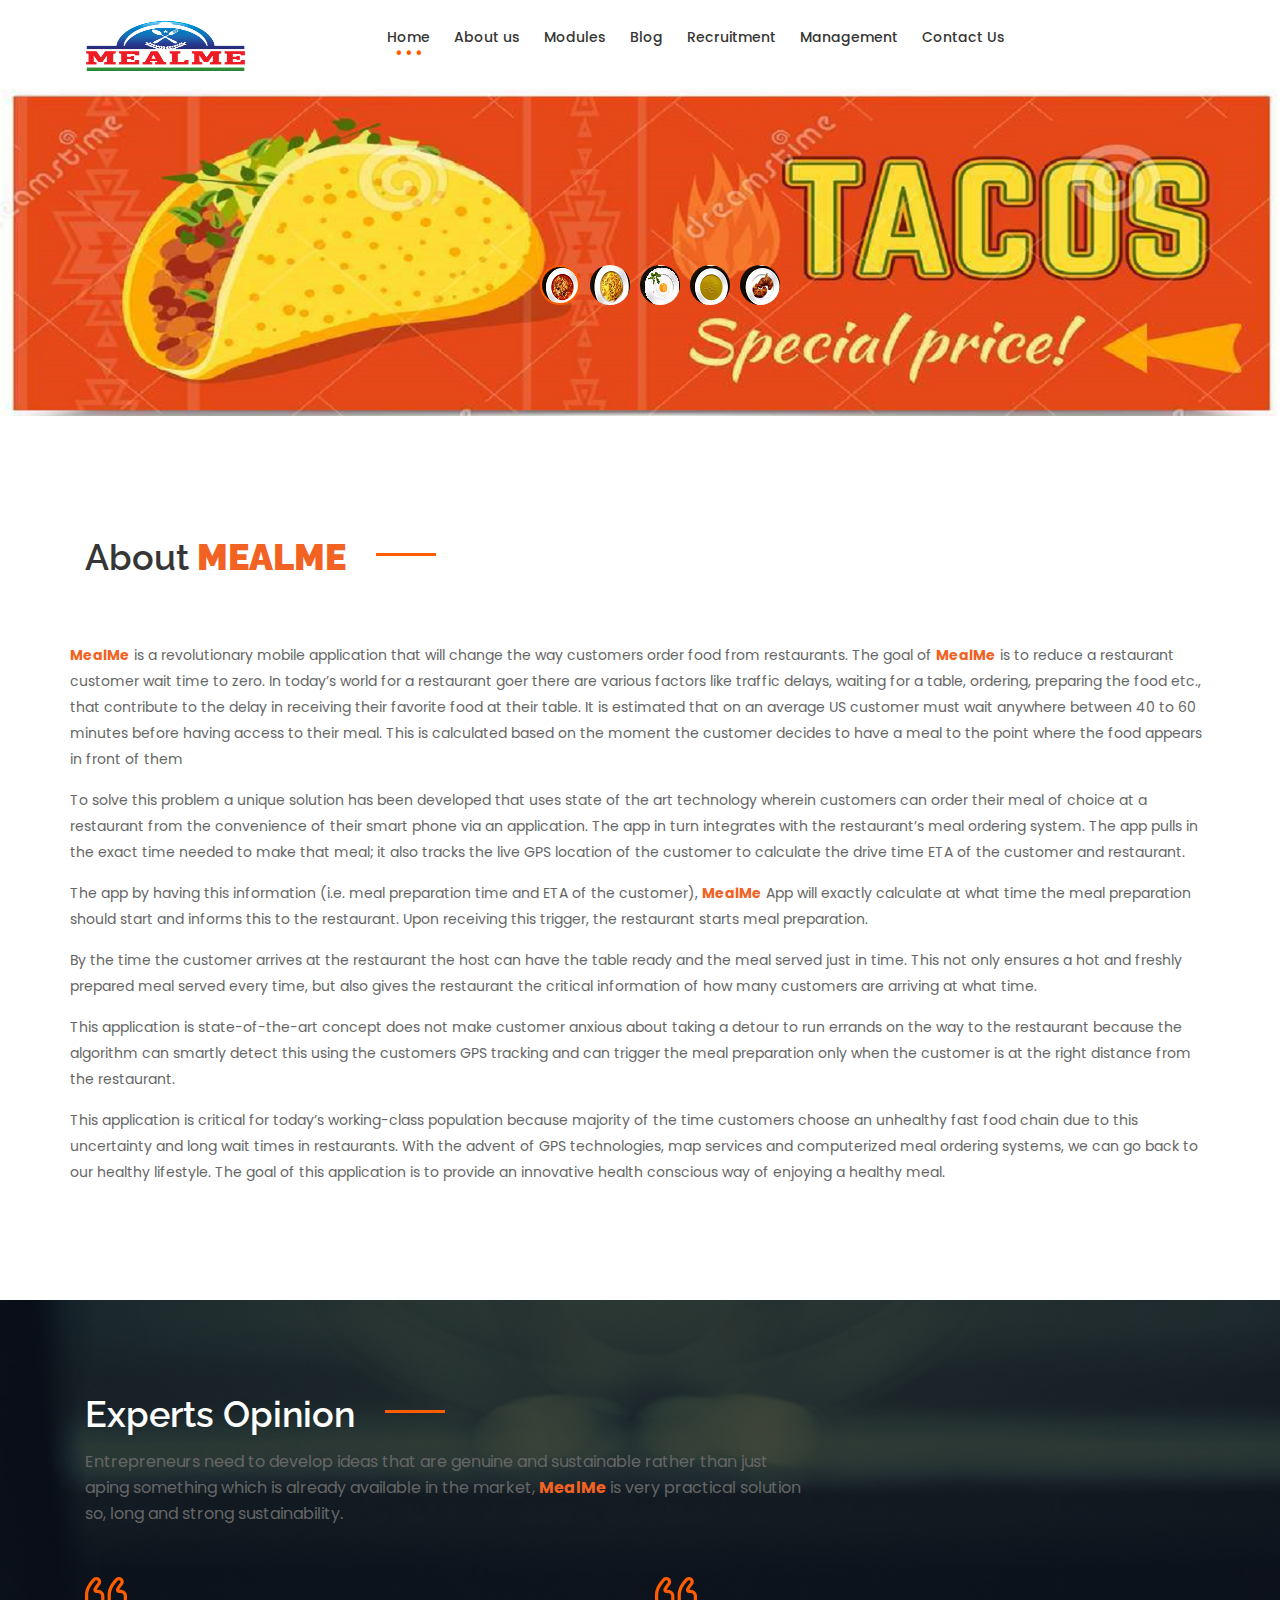
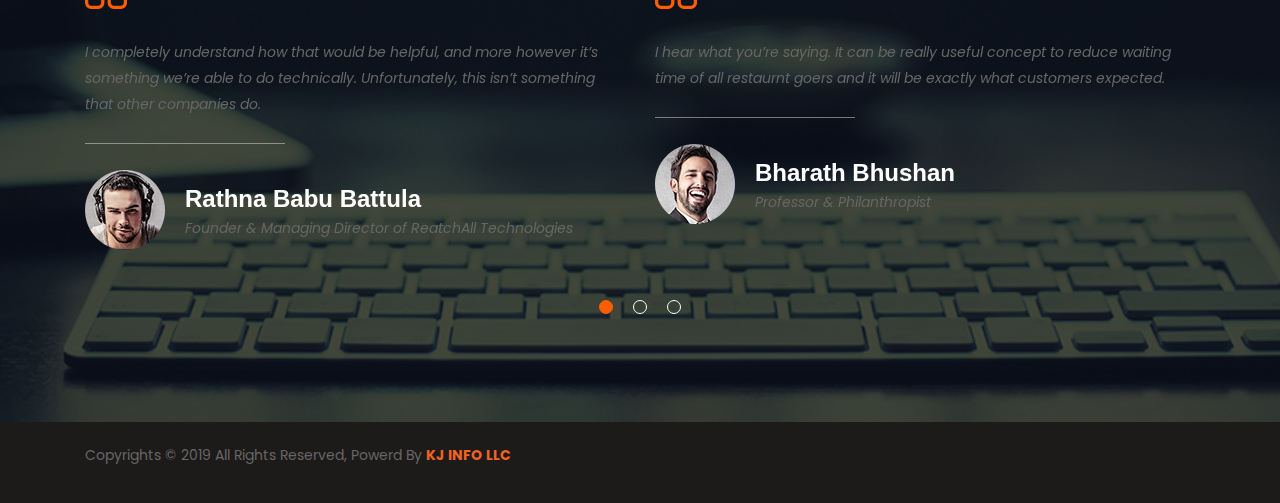
==== index.html @ 4e287c31 "added icon to the title" ====
<!DOCTYPE html>
<html lang="en">
<head>
    <meta charset="UTF-8">
    <meta http-equiv="x-ua-compatible" content="ie=edge">
    <meta name="keywords" content="">
    <meta name="viewport" content="width=device-width, initial-scale=1">
    <link rel="shortcut icon" href="images/mealme.ico" type="image/x-icon" />
    <title>MealMe KJ Info LLC.</title>
    <link rel="stylesheet" href="assets/css/style.css">
    <link rel="stylesheet" href="assets/css/responsive.css">
</head>

<body>
   <!--<section id="header-top">
        <div class="container">
            
            <div class="row">
                <div class="col-lg-9 col-md-12 text-lg-left mb-2 mb-lg-0">
                    <ul class="header-info d-inline-block">
                        <li><a href="#"><i class="fas fa-phone"></i>+91 5142864242</a></li>
                        <li><a href="#"><i class="fas fa-envelope"></i>example@example.com</a></li>
                        <li><a href="#"><i class="fas fa-question"></i>Ask Your Question</a></li>
                    </ul>
                </div>
                <div class="col-lg-3 col-md-12 text-center text-lg-right mb-lg-0 mb-1">
                                 
                </div>
            </div>
        </div>
    </section>
	-->
    <section class="navbar-wrapper">
        <div class="navbar-area sticky-nav">
            <div class="container">
                <div class="row">
                    <div class="col-lg-2 col-6">
                        <div class="logo main">
                            <a href="index.html"><img src="assets/images/mealme.png" style="width:250px;height:50px;"></a>
                        </div>
                    </div>
                    <div class="col-lg-8 col-md-10 d-none d-lg-block text-right">
                        <nav class="main-menu">
                            <ul>
                                <li class="active">
                                    <a href="index.html">Home</a>
                                </li>
                                 <li class="">
                                    <a href="about-us.html">About us</a>
									</li>
                                    <!--<ul class="cr-dropdown-menu">
                                        <li>
                                            <a href="about-us.html">About</a>
                                        </li>
                                        <li>
                                            <a href="gallery.html">Company Overview</a>
                                        </li>
                                        <li>
                                            <a href="pricing.html">Leadership</a>
                                        </li>
                                        <li>
                                            <a href="service.html">Client Testimonials</a>
                                        </li>
										 <li>
                                            <a href="service.html">Technology Partners</a>
                                        </li>
										 <li>
                                            <a href="service.html">Infra Structure</a>
                                        </li>
                                    
                                    </ul> -->
                               
                                <li class="">
                                    <a href="module.html">Modules</a>
                                   <!-- <ul class="cr-dropdown-menu">
                                        <li>
                                            <a href="webdevelopment.html">Web Development</a>
                                        </li>
                                        <li>
                                            <a href="domain.html">Domain & Hosting</a>
                                        </li>
                                        <li>
                                            <a href="digital.html">Digital Marketing</a>
                                        </li>
                                        <li>
                                            <a href="mobileapplication.html">Mobli Applications</a>
                                        </li>
										<li>
                                            <a href="softwaretraining.html">Software Training</a>
                                        </li>
										<li>
                                            <a href="intern.html">Internship</a>
                                        </li>
										
                                    </ul>
									-->
                                </li>
                             
                                <li class="c-dropdowns">
                                    <a href="#">Blog</a>
                                    
                                </li>
 <li class="">
                                    <a href="recuiter.html">Recruitment</a>
                                   
                                </li>
								 <li class="">
                                    <a href="#">Management</a>
                                   
                                </li>
                                <li><a href="contact-us.html">Contact Us</a></li>
                            </ul>
                        </nav>
                      
                    </div>
                    
                </div>
            </div>
         
            <div class="mobile-menu-area d-lg-none">
                <div class="container">
                    <div class="row">
                        <div class="col-md-12">
                            <div class="mobile-menu">
                                <nav class="mobile-menu-active">
                                    <ul>
                                        <li class="active">
                                            <a href="index.html">Home</a>
                                        </li>
                                       <li class="">
                                    <a href="about-us.html">About us</a>
                                   <!-- <ul class="cr-dropdown-menu">
                                        <li>
                                            <a href="about-us.html">About</a>
                                        </li>
                                        <li>
                                            <a href="gallery.html">Company Overview</a>
                                        </li>
                                        <li>
                                            <a href="pricing.html">Leadership</a>
                                        </li>
                                        <li>
                                            <a href="service.html">Client Testimonials</a>
                                        </li>
										 <li>
                                            <a href="service.html">Technology Partners</a>
                                        </li>
										 <li>
                                            <a href="service.html">Infra Structure</a>
                                        </li>
                                    
                                    </ul>-->
                                </li>
                                <li class="c">
                                    <a href="module">Modules</a>
                                   
                                </li>
                             
                                <li class="">
                                    <a href="#">Blog</a>
                                    
                                </li>
 <li class="">
                                    <a href="recuiter.html">Recruitment</a>
                                   
                                </li>
								 <li class="">
                                    <a href="#">Management</a>
                                   
                                </li>
                                <li><a href="contact-us.html">Contact Us</a></li>
                                   
                                </nav>
                                
                            </div>
                        </div>
                    </div>
                </div>
            </div>
           
        </div>        
    </section>
    <header>
        <div class="row">
            <div class="col-md-12">
                <div class="header-slider">
                    <div class="header-single-slider">
                        <figure>
                            <img src="assets/images/banners1.png" alt="">
                           
                        </figure>
                    </div>
                    <div class="header-single-slider">
                        <figure>
                           <img src="assets/images/banners2.png" alt="">
                           
                        </figure>
                    </div>
                    <div class="header-single-slider">
                        <figure>
                           <img src="assets/images/banners3.png" alt="">
                       
                        </figure>
                    </div>
					   <div class="header-single-slider">
                        <figure>
                           <img src="assets/images/banners4.png" alt="">
                       
                        </figure>
                    </div>
					<div class="header-single-slider">
                        <figure>
                           <img src="assets/images/banners5.png" alt="">
                       
                        </figure>
                    </div>
                </div>
            </div>
        </div>
    </header>

    <section id="our-service" class="section-padding">
        <div class="container">
            <div class="row">
                <div class="col-lg-8 col-md-10 col-12">                    
                    <div class="section-title">
                        <h2>About<strong style="color:#F26222;"> MEALME</strong><span></span></h2>
                         </div>
                </div>
            </div>

            <div class="row">
		<p> <strong style="color:#F26222;">MealMe</strong> is a revolutionary mobile application that will change the way customers order food from restaurants. The goal of <strong style="color:#F26222;">MealMe</strong> is to reduce a restaurant customer wait time to zero. In today’s world for a restaurant goer there are various factors like traffic delays, waiting for a table, ordering, preparing the food etc., that contribute to the delay in receiving their favorite food at their table. It is estimated that on an average US customer must wait anywhere between 40 to 60 minutes before having access to their meal. This is calculated based on the moment the customer decides to have a meal to the point where the food appears in front of them</p>

<p>To solve this problem a unique solution has been developed that uses state of the art technology wherein customers can order their meal of choice at a restaurant from the convenience of their smart phone via an application. The app in turn integrates with the restaurant’s meal ordering system. The app pulls in the exact time needed to make that meal; it also tracks the live GPS location of the customer to calculate the drive time ETA of the customer and restaurant. </p>

<p>The app by having this information (i.e. meal preparation time and ETA of the customer), <strong style="color:#F26222;">MealMe</strong> App will exactly calculate at what time the meal preparation should start and informs this to the restaurant. Upon receiving this trigger, the restaurant starts meal preparation. </p>

<p>By the time the customer arrives at the restaurant the host can have the table ready and the meal served just in time. This not only ensures a hot and freshly prepared meal served every time, but also gives the restaurant the critical information of how many customers are arriving at what time. </p>

<p>This application is state-of-the-art concept does not make customer anxious about taking a detour to run errands on the way to the restaurant because the algorithm can smartly detect this using the customers GPS tracking and can trigger the meal preparation only when the customer is at the right distance from the restaurant.</p>

<p>This application is critical for today’s working-class population because majority of the time customers choose an unhealthy fast food chain due to this uncertainty and long wait times in restaurants. With the advent of GPS technologies, map services and computerized meal ordering systems, we can go back to our healthy lifestyle. The goal of this application is to provide an innovative health conscious way of enjoying a healthy meal. </p>
	</div>
        </div>
    </section>
	<!--
    <section id="ourfeatures" class="section-padding">
        <div class="container">            
            <div class="row">
                <div class="col-lg-8 col-md-10 col-12">                    
                    <div class="section-title">
                        <h2>THE Technospirants EDGE <span></span></h2>
                        <p>We follow a customer-centric work culture where our clients are our first priority. Being customer-centric helps us to offer a superior customer experience to our clients and this distinguishes us from our competitors.</p>
						</div>
                </div>
            </div>

            <div class="row">
                <div class="col-lg-4 col-md-6 col-sm-12 features-box pb-3">
                    <div class="row">
                        <div class="col-3">
                            <div class="features-box-icon">
                                <img src="assets/img/features-icon/features-icon01.png" alt="">
                            </div>
                        </div>
                        <div class="col-9">                                
                            <h3>CUSTOMER-CENTRIC APPROACH</h3>
                            <p>We follow a customer-centric approach and believe understanding customer business is crucial to project success than just understanding technology expertise.</p>
                        </div>
                    </div>
                </div>
                <div class="col-lg-4 col-md-6 col-sm-12 features-box pb-3">
                    <div class="row">
                        <div class="col-3">
                            <div class="features-box-icon">
                                <img src="assets/img/features-icon/features-icon02.png" alt="">
                            </div>
                        </div>
                        <div class="col-9">                                
                            <h3>ENGAGEMENT MODELS</h3>
                            <p>Our engagement models are designed to fit customer needs. We believe adequate overlap is essential for successful on-site/offshore engagements.</p>
                        </div>
                    </div>
                </div>
                <div class="col-lg-4 col-md-6 col-sm-12 features-box pb-3">
                    <div class="row">
                        <div class="col-3">
                            <div class="features-box-icon">
                                <img src="assets/img/features-icon/features-icon03.png" alt="">
                            </div>
                        </div>
                        <div class="col-9">                                
                            <h3>DEDICATED TEAMS</h3>
                            <p>Dedicated teams are a win-win solution for our customers. We believe it is critical to have resources allocated and dedicated to a project for a reasonable duration.</p>
                        </div>
                    </div>
                </div>
                <div class="col-lg-4 col-md-6 col-sm-12 features-box pt-3 pb-3">
                    <div class="row">
                        <div class="col-3">
                            <div class="features-box-icon">
                                <img src="assets/img/features-icon/features-icon04.png" alt="">
                            </div>
                        </div>
                        <div class="col-9">                                
                            <h3>QUALITY ASSURED</h3>
                            <p>Optimized quality assurance - we believe in a proactive quality assurance process before any deliverable reaches our customer.</p>
                        </div>
                    </div>
                </div>
                <div class="col-lg-4 col-md-6 col-sm-12 features-box pt-3 pb-3">
                    <div class="row">
                        <div class="col-3">
                            <div class="features-box-icon">
                                <img src="assets/img/features-icon/features-icon05.png" alt="">
                            </div>
                        </div>
                        <div class="col-9">                                
                            <h3>Saving Strategy</h3>
                            <p>There are many variations passages of Lorem Ipsum available but the abo majority have suffered.</p>
                        </div>
                    </div>
                </div>
                <div class="col-lg-4 col-md-6 col-sm-12 features-box pt-3 pb-3">
                    <div class="row">
                        <div class="col-3">
                            <div class="features-box-icon">
                                <img src="assets/img/features-icon/features-icon06.png" alt="">
                            </div>
                        </div>
                        <div class="col-9">                                
                            <h3>Retirement Planning</h3>
                            <p>There are many variations passages of Lorem Ipsum available but the abo majority have suffered.</p>
                        </div>
                    </div>
                </div>
                <div class="col-lg-4 col-md-6 col-sm-12 features-box pt-3">
                    <div class="row">
                        <div class="col-3">
                            <div class="features-box-icon">
                                <img src="assets/img/features-icon/features-icon01.png" alt="">
                            </div>
                        </div>
                        <div class="col-9">                                
                            <h3>Retirement Planning</h3>
                            <p>There are many variations passages of Lorem Ipsum available but the abo majority have suffered.</p>
                        </div>
                    </div>
                </div>
                <div class="col-lg-4 col-md-6 col-sm-12 features-box pt-3">
                    <div class="row">
                        <div class="col-3">
                            <div class="features-box-icon">
                                <img src="assets/img/features-icon/features-icon02.png" alt="">
                            </div>
                        </div>
                        <div class="col-9">                                
                            <h3>Business Growth</h3>
                            <p>There are many variations passages of Lorem Ipsum available but the abo majority have suffered.</p>
                        </div>
                    </div>
                </div>
                <div class="col-lg-4 col-md-6 col-sm-12 features-box pt-3">
                    <div class="row">
                        <div class="col-3">
                            <div class="features-box-icon">
                                <img src="assets/img/features-icon/features-icon03.png" alt="">
                            </div>
                        </div>
                        <div class="col-9">                                
                            <h3>Business Growth</h3>
                            <p>There are many variations passages of Lorem Ipsum available but the abo majority have suffered.</p>
                        </div>
                    </div>
                </div>

            </div>
        </div>
    </section>
  
    <section id="latest-projects" class="section-padding project-masonary">
        <div class="container">
            <div class="row">
                <div class="col-lg-8 col-md-10 col-12">                    
                    <div class="section-title">
                        <h2>Latest Projects <span></span></h2>
                        <p>There are many variations of passages of Lorem Ipsum available but the majority have suffered alteration in some form by injected humour.</p>
                    </div>
                </div>
            </div>

            <div class="row project-tab">
                <div class="col-md-12">
                    <ul class="project-tab-sorting sorting-btn" id="filter">
                        <li><a href="#" data-group="Show All" class="active"><i class="fas fa-align-justify"></i>All Business</a></li>
                        <li><a href="#" data-group="Branding"><i class="fab fa-renren"></i>Corporate</a></li>
                        <li><a href="#" data-group="Web"><i class="fab fa-codepen"></i>Insurance</a></li>
                        <li><a href="#" data-group="Creative"><i class="fab fa-joget"></i>Agency</a></li>
                        <li><a href="#" data-group="More"><i class="fas fa-euro-sign"></i>Finance</a></li>
                    </ul>
                </div>
            </div>
            <div class="row project" id="grid">
                <div class="col-lg-3 col-md-6 col-sm-12" data-groups='["Branding", "Web", "Show All"]'>
                    <figure>
                        <img src="assets/img/project/project03.jpg" alt="">
                        <figcaption>
                            <div class="inner-text">
                                <h4>Business Style</h4>
                                <p>Randomised words which don look even slightly believable. If going to use a passage of Lorem</p>
                                <a href="#" class="boxed-btn">View more</a>
                            </div>
                        </figcaption>
                    </figure>
                </div>
                <div class="col-lg-3 col-md-6 col-sm-12" data-groups='["Branding","Creative", "Show All"]'>
                    <figure>
                        <img src="assets/img/project/project04.jpg" alt="">
                        <figcaption>
                            <div class="inner-text">
                                <h4>Business Style</h4>
                                <p>Randomised words which don look even slightly believable. If going to use a passage of Lorem</p>
                                <a href="#" class="boxed-btn">View more</a>
                            </div>
                        </figcaption>
                    </figure>
                </div>
                <div class="col-lg-6 col-md-12" data-groups='["Creative", "More", "Show All"]'>
                    <figure>
                        <img src="assets/img/project/project01.jpg" alt="">
                        <figcaption>
                            <div class="inner-text">
                                <h4>Corporate Business</h4>
                                <p>There are many variations of passages of that Lorem Ipsum available but the majority.</p>
                                <a href="#" class="boxed-btn">View more</a>
                            </div>
                        </figcaption>
                    </figure>
                </div>
                <div class="col-lg-6 col-md-12" data-groups='["Branding", "Creative", "Show All"]'>
                    <figure>
                        <img src="assets/img/project/project02.jpg" alt="">
                        <figcaption>
                            <div class="inner-text">
                                <h4>Business Style</h4>
                                <p>Randomised words which don look even slightly believable. If going to use a passage of Lorem</p>
                                <a href="#" class="boxed-btn">View more</a>
                            </div>
                        </figcaption>
                    </figure>
                </div>
                <div class="col-lg-9 col-md-12" data-groups='["Branding","Creative", "Show All"]'>
                    <figure>
                        <img src="assets/img/project/project06.jpg" alt="">
                        <figcaption>
                            <div class="inner-text">
                                <h4>Business Style</h4>
                                <p>Randomised words which don look even slightly believable. If going to use a passage of Lorem</p>
                                <a href="#" class="boxed-btn">View more</a>
                            </div>
                        </figcaption>
                    </figure>
                </div>
                <div class="col-lg-3 col-md-6 col-sm-12" data-groups='["Branding", "Web", "Show All"]'>
                    <figure>
                        <img src="assets/img/project/project05.jpg" alt="">
                        <figcaption>
                            <div class="inner-text">
                                <h4>Business Style</h4>
                                <p>Randomised words which don look even slightly believable. If going to use a passage of Lorem</p>
                                <a href="#" class="boxed-btn">View more</a>
                            </div>
                        </figcaption>
                    </figure>
                </div>
            </div>
            
        </div>
    </section>-->

 

    <!--<section id="cta">
        <div class="container">
            <div class="row cta">
                <div class="col-lg-9 col-md-7 col-12 text-md-left text-center mb-md-0 mb-4">
                    <h3>GLOBAL IT SERVICES COMPANY</h3>
                    <p>Client-centric and relationship-based company with a focus to provide cost effective software development and support solutions. Offering customer focused solutions for everyday business challenges.</p>
                </div>
              
            </div>
        </div>
    </section> --> 
	<!--
    <section id="our-partners">
        <div class="container">
            <div class="row">
		
                <div class="col-md-12">
                    <div class="partner-carousel">
                        <div class="single-partner">
                            <div class="inner-partner">
                                <img src="assets/img/partner/partner01.png" alt="">
                            </div>
                        </div>
                        <div class="single-partner">
                            <div class="inner-partner">
                                <img src="assets/img/partner/partner02.png" alt="">
                            </div>
                        </div>
                        <div class="single-partner">
                            <div class="inner-partner">
                                <img src="assets/img/partner/partner03.png" alt="">
                            </div>
                        </div>
                        <div class="single-partner">
                            <div class="inner-partner">
                                <img src="assets/img/partner/partner04.png" alt="">
                            </div>
                        </div>
                        <div class="single-partner">
                            <div class="inner-partner">
                                <img src="assets/img/partner/partner05.png" alt="">
                            </div>
                        </div>
                    </div>
                </div>
            </div>

        </div>
    </section>
	
    <section id="pricing" class="section-padding">
        <div class="container">
            <div class="row">
                <div class="col-lg-8 col-md-10 col-12">
                    <div class="section-title">
                        <h2>Pricing <span></span></h2>
                        <p>There are many variations of passages of Lorem Ipsum available but the majority have suffered alteration in some form by injected humour.</p>
                    </div>
                </div>                
            </div>
            <div class="row">
                <div class="col-lg-4 col-md-6 col-sm-12 mb-lg-0 mb-4">
                    <div class="single-pricing">
                        <div class="pricing">$ <span class="price">29</span><br>Per month</div>
                        <h2>Corporate</h2>
                        <ul>
                            <li>Access to All Themes</li>
                            <li>Perpetual Theme Updates</li>
                            <li>Premium Technical Support</li>
                            <li class="deselct">Access to All Project</li>
                            <li class="deselct">Layered Photshop Files</li>
                            <li class="deselct">No Yearly Fees</li>
                        </ul>
                        <a href="#" class="boxed-btn">Buy Now</a>
                    </div>
                </div>
                <div class="col-lg-4 col-md-6 col-sm-12 mb-lg-0 mb-4">
                    <div class="single-pricing popular-plan">
                        <div class="popular-text"><span>Popular Plan</span></div>
                        <div class="pricing">$ <span class="price">45</span><br>Per month</div>
                        <h2>Professional</h2>
                        <ul>
                            <li>Access to All Themes</li>
                            <li>Perpetual Theme Updates</li>
                            <li>Premium Technical Support</li>
                            <li>Access to All Project</li>
                            <li>Layered Photshop Files</li>
                            <li class="deselct">No Yearly Fees</li>
                        </ul>
                        <a href="#" class="boxed-btn">Buy Now</a>
                    </div>
                </div>
                <div class="col-lg-4 col-md-6 col-sm-12">
                    <div class="single-pricing">
                        <div class="pricing">$ <span class="price">99</span><br>Per month</div>
                        <h2>Enterprise</h2>
                        <ul>
                            <li>Access to All Themes</li>
                            <li>Perpetual Theme Updates</li>
                            <li>Premium Technical Support</li>
                            <li>Access to All Project</li>
                            <li>Layered Photshop Files</li>
                            <li>No Yearly Fees</li>
                        </ul>
                        <a href="#" class="boxed-btn">Buy Now</a>
                    </div>
                </div>
            </div>
        </div>
    </section>-->
    <section id="testimonial" class="section-padding">
        <div class="container">
            <div class="row">
                <div class="col-lg-8 col-md-10 col-12">
                    <div class="section-title">
                        <h2>Experts Opinion<span></span></h2>
                        <p>Entrepreneurs need to develop ideas that are genuine and sustainable rather than just aping something which is already available in the market, <strong style="color:#F26222;">MealMe</strong> is very practical solution so, long  and  strong sustainability.</p>
                    </div>                    
                </div>
            </div>

            <div class="row">
                <div class="col-12">
                    <div class="testimonial-carousel">
                        <div class="single-testimonial">
                            <div class="icon">
                                <img src="assets/img/quote.png" alt="">
                            </div>
                            <p>I completely understand how that would be helpful, and more however it’s something we’re able to do technically.  Unfortunately, this isn’t something that other companies do.</p>
                            <hr>
                            <div class="info">
                                <img src="assets/img/tesimonial/speaker01.png" alt="">
                                <h3>Rathna Babu Battula</h3>
                                <p>Founder & Managing Director of ReatchAll Technologies</p>
                            </div>
                        </div>
                        <div class="single-testimonial">
                            <div class="icon">
                                <img src="assets/img/quote.png" alt="">
                            </div>
                            <p>I hear what you’re saying. It can be really useful concept to reduce waiting time of all restaurnt goers and it will be exactly what customers expected.</p>
                            <hr>
                            <div class="info">
                                <img src="assets/img/tesimonial/speaker02.png" alt="">
                                <h3>Bharath Bhushan</h3>
                                <p>Professor & Philanthropist</p>
								
								
                            </div>
                        </div>
                        <div class="single-testimonial">
                            <div class="icon">
                                <img src="assets/img/quote.png" alt="">
                            </div>
                            <p>That’s a great idea, Ram! I really like your concept and how this particular feature would come in useful to customers. And we expect to roll it out in the near future.</p>
                            <hr>
                            <div class="info">
                                <img src="assets/img/tesimonial/speaker01.png" alt="">
                                <h3>Rama Krishna</h3>
                                <p>Co-Founder & CEO of Business</p>
                            </div>
                        </div>
                        <div class="single-testimonial">
                            <div class="icon">
                                <img src="assets/img/quote.png" alt="">
                            </div>
                            <p>First of all, I want to congratulate for the concept you’ve been doing research on customers' problems and setting up. It’s very important in US market and I hope it will be on top.</p>
                            <hr>
                            <div class="info">
                                <img src="assets/img/tesimonial/speaker02.png" alt="">
                                <h3>Benjamin Graham</h3>
                                <p>Co-Founder & CEO of Business</p>
                            </div>
                        </div>
                        <div class="single-testimonial">
                            <i class="fas fa-quote-left"></i>
                            <p>your idea is very good and useful for all restaurant goers, it’s definitely makes customer happy, and it isn’t something I’ve heard of before!</p>
                            <hr>
                            <div class="info">
                                <img src="assets/img/tesimonial/speaker01.png" alt="">
                                <h3>Vijaya Bhaskar Battula</h3>
                                <p>IITM Alumni & Google Search Algorithm Designer</p>
                            </div>
                        </div>
                    </div>
                </div>
            </div>
        </div>
    </section>
    
    <section id="footer-copyright">
        <div class="container">
            <div class="row">
                <div class="col-lg-6 col-12 text-lg-left text-center mb-lg-0 mb-3 copyright-text"><p>Copyrights © 2019 All Rights Reserved, Powerd By <strong style="color:#F26222;">KJ INFO  LLC </strong></p></div>
        </div>
    </section>
    <script src="assets/js/jquery-3.2.1.min.js"></script>
    <script src="assets/js/popper.min.js"></script>
    <script src="assets/js/bootstrap.min.js"></script>
    <script src="assets/js/jquery.sticky.js"></script>
    <script src="assets/js/owl.carousel.min.js"></script>
    <script src="assets/js/jquery.shuffle.min.js"></script>
    <script src="assets/js/jquery.counterup.min.js"></script>
    <script src="assets/js/wow.min.js"></script>
    <script src="assets/js/jquery.meanmenu.min.js"></script>
    <script src="assets/js/jquery.magnific-popup.min.js"></script>
    <script src="assets/js/jquery.hoverdir.js"></script>
    <script src="../../../../cdnjs.cloudflare.com/ajax/libs/gsap/latest/TweenMax.min.js"></script>
    <script src="../../../../cdnjs.cloudflare.com/ajax/libs/gsap/latest/plugins/ScrollToPlugin.min.js"></script>
    <script src="assets/js/custom.js"></script>
    
</body>
</html>
---- assets/css/style.css ----
@import url('https://fonts.googleapis.com/css?family=Raleway:400,500,600,700,800,900|Poppins:300,400,500,600,700,800,900');
@import url('../../../../../../use.fontawesome.com/releases/v5.0.6/css/all.css');
@import url('bootstrap.min.css');
@import url('meanmenu.min.css');
@import url('owl.carousel.min.css');
@import url('owl.theme.default.min.css');
@import url('animate.css');
@import url('magnific-popup.css');

@import url('typography/typograhpy.css');
@import url('colors/default.css');
@import url('widget.css');




/*
==========================================
    Theme Reset Css
==========================================
*/

body {
    background: #fff;
    color: #363636;
}

* {
    outline: none !important;
}

h1,
h2,
h3,
h4,
h5,
h6,
p {
    margin: 0;
}

html body {
	overflow: visible;
}
a,
a:hover,
a:focus,
a:active {
    text-decoration: none;
    outline: none;
}

ul {
    margin: 0;
    padding: 0;
    list-style: none;
}

img {
    max-width: 100%;
}


/* Helper class*/

.section-padding {
    padding: 100px 0 100px;
}

.section-padding-top {
    padding: 100px 0 0;
}

.section-title {
    margin-bottom: 50px;
}

.section-title h2 {
    margin-bottom: 20px;
    display: inline-block;
}

.section-title h2 span {
    width: 60px;
    height: 3px;
    float: right;
    margin-top: 10px;
    margin-left: 30px;
}


.owl-item {
    float: left;
}

.owl-stage-outer {
    overflow: hidden;
}

.owl-nav {
    display: none;
}

/*
==========================================
    Button Styles
==========================================
*/

.boxed-btn {
    display: inline-block;
    vertical-align: middle;
    color: #fff !important;
    -webkit-transform: perspective(1px) translateZ(0);
    transform: perspective(1px) translateZ(0);
    box-shadow: 0 0 1px transparent;
    border-radius: 0 20px 0 20px;
    padding: 14px 30px 10px;
    position: relative;
    overflow: hidden;
    -webkit-transition-property: color;
    transition-property: color;
    -webkit-transition-duration: 0.3s;
    transition-duration: 0.3s;
}

.boxed-btn:hover {
    color: #fff;
}

.boxed-btn:before {
    content: "";
    position: absolute;
    z-index: -1;
    top: 0;
    left: 0;
    right: 0;
    bottom: 0;
    background: #333;
    border-radius: 100%;
    -webkit-transform: scale(0);
    transform: scale(0);
    -webkit-transition-property: transform;
    -webkit-transition-property: -webkit-transform;
    transition-property: -webkit-transform;
    transition-property: transform;
    transition-property: transform, -webkit-transform;
    -webkit-transition-duration: 0.3s;
    transition-duration: 0.3s;
    -webkit-transition-timing-function: ease-out;
    transition-timing-function: ease-out;
}

.boxed-btn:hover:before {
    -webkit-transform: scale(2);
    transform: scale(2);
}

.boxed-btn i {
    margin-left: 10px;
}


/*
==========================================
    Preloader
==========================================
*/

@-webkit-keyframes loader {
    0%,
    10%,
    100% {
        width: 80px;
        height: 80px;
    }
    65% {
        width: 150px;
        height: 150px;
    }
}

@keyframes loader {
    0%,
    10%,
    100% {
        width: 80px;
        height: 80px;
    }
    65% {
        width: 150px;
        height: 150px;
    }
}

@-webkit-keyframes loaderBlock {
    0%,
    30% {
        -webkit-transform: rotate(0);
        transform: rotate(0);
    }
    55% {
        background-color: #fff;
    }
    100% {
        -webkit-transform: rotate(90deg);
        transform: rotate(90deg);
    }
}

@keyframes loaderBlock {
    0%,
    30% {
        -webkit-transform: rotate(0);
        transform: rotate(0);
    }
    55% {
        background-color: #fff;
    }
    100% {
        -webkit-transform: rotate(90deg);
        transform: rotate(90deg);
    }
}

@-webkit-keyframes loaderBlockInverse {
    0%,
    20% {
        -webkit-transform: rotate(0);
        transform: rotate(0);
    }
    55% {
        background-color: #fff;
    }
    100% {
        -webkit-transform: rotate(-90deg);
        transform: rotate(-90deg);
    }
}

@keyframes loaderBlockInverse {
    0%,
    20% {
        -webkit-transform: rotate(0);
        transform: rotate(0);
    }
    55% {
        background-color: #fff;
    }
    100% {
        -webkit-transform: rotate(-90deg);
        transform: rotate(-90deg);
    }
}

.loader {
    position: absolute;
    top: 50%;
    left: 50%;
    width: 80px;
    height: 80px;
    -webkit-transform: translate(-50%, -50%) rotate(45deg) translate3d(0, 0, 0);
    transform: translate(-50%, -50%) rotate(45deg) translate3d(0, 0, 0);
    -webkit-animation: loader 1.2s infinite ease-in-out;
    animation: loader 1.2s infinite ease-in-out;
}

.loader span {
    position: absolute;
    display: block;
    width: 40px;
    height: 40px;
    background-color: #fff;
    -webkit-animation: loaderBlock 1.2s infinite ease-in-out both;
    animation: loaderBlock 1.2s infinite ease-in-out both;
}

.loader span:nth-child(1) {
    top: 0;
    left: 0;
}

.loader span:nth-child(2) {
    top: 0;
    right: 0;
    -webkit-animation: loaderBlockInverse 1.2s infinite ease-in-out both;
    animation: loaderBlockInverse 1.2s infinite ease-in-out both;
}

.loader span:nth-child(3) {
    bottom: 0;
    left: 0;
    -webkit-animation: loaderBlockInverse 1.2s infinite ease-in-out both;
    animation: loaderBlockInverse 1.2s infinite ease-in-out both;
}

.loader span:nth-child(4) {
    bottom: 0;
    right: 0;
}

.preloader {
    overflow: hidden;
    height: 100%;
    width: 100%;
    position: fixed;
    top: 0;
    left: 0;
    z-index: 99999999999999999;
}



/*
===================================================================================
    01. Homepage
===================================================================================
*/


/*
==========================================
    01. Header Top
==========================================
*/

#header-top {
    color: #fff;
    padding: 8px 0;
}

#header-top a {
    color: #fff;
}

#header-top i {
    width: 25px;
    height: 25px;
    background: #fff;
    border-radius: 50%;
    color: #363636;
    text-align: center;
    margin-right: 10px;
}

#header-top li {
    display: inline-block;
    position: relative;
}

.header-info li {
    padding-right: 28px;
    margin-right: 30px;
    position: relative;
}

#header-top li:after {
    content: '';
    position: absolute;
    top: 5px;
    right: 0;
    width: 1px;
    height: 15px;
    background: #fff;
}

.header-info li:last-child {
    padding-right: 0;
    margin-right: 0;
    border-right: none;
}

.header-info li:last-child:after {
    display: none;
}

.header-social li {
    padding-right: 10px;
    margin-right: 10px;
}

.header-social li:last-child {
    padding-right: 0;
    margin-right: 0;
    border-right: none;
}

.header-social li:last-child:after {
    display: none;
}

.header-social li a {
    color: #fff;
    -webkit-transition: .3s;
    transition: .3s;
}

.header-social li a:hover {
    color: #eee;
}

.header-social li i {
    margin-right: 0 !important;
}

.header-social a:hover i.fa-facebook-f {
    color: #3B5999 !important;
}

.header-social a:hover i.fa-twitter {
    color: #1da1f2 !important;
}

.header-social a:hover i.fa-linkedin-in {
    color: #0077B5 !important;
}

.header-social a:hover i.fa-google-plus-g {
    color: #DA4835 !important;
}


/*
==========================================
    02. Custom Navigation
==========================================
*/

.navbar-area {
    background: #fff;
    z-index: 999;
    padding: 15px 0;
}


.main-menu li {
    display: inline-block;
    margin-left: 20px;
}

.main-menu li a {
    color: #363636;
    display: block;
    padding: 10px 0;
    position: relative;
}

.main-menu li.active a:before,
.main-menu li a:before {
    position: absolute;
    top: 60%;
    left: 50%;
    color: transparent;
    content: "•";
    text-shadow: transparent 0px 0px;
    -webkit-transform: translateX(-50%);
            transform: translateX(-50%);
    pointer-events: none;
    -webkit-transition: text-shadow 0.3s, color 0.3s;
    transition: text-shadow 0.3s, color 0.3s;
}

.main-menu li.active ul a:before {
    visibility: hidden;
}

.main-menu li.active ul a:hover:before {
    visibility: visible;
}

.main-menu li.active a:before,
.main-menu li a:hover:before,
.main-menu li a:focus:before {
    text-shadow: 10px 0, -10px 0;
}


/* Drop Down */

.main-menu li.c-dropdowns {
    position: relative;
}

.main-menu ul li ul.cr-dropdown-menu {
    text-align: left;
    position: absolute;
    left: 0;
    top: 135%;
    padding: 10px 10px;
    width: 220px;
    background: #ffffff;
    visibility: hidden;
    -webkit-transform: scaleY(0);
    transform: scaleY(0);
    -webkit-transform-origin: 0 0;
    transform-origin: 0 0;
    -ms-box-shadow: 0 0 10px rgba(0, 0, 0, 0.2);
    -o-box-shadow: 0 0 10px rgba(0, 0, 0, 0.2);
    box-shadow: 0 0 10px rgba(0, 0, 0, 0.2);
    -webkit-transition: all 0.3s ease-in-out 0s;
    transition: all 0.3s ease-in-out 0s;
    z-index: 9999;
}

.main-menu ul li ul.cr-dropdown-menu li {
    display: block;
}

.main-menu ul li ul.cr-dropdown-menu li a:before {
    left: 15px;
}

.main-navigation ul li.last-elements .cr-dropdown-menu {
    right: 0;
    left: auto;
}

.main-menu ul li:hover ul.cr-dropdown-menu {
    visibility: visible;
    -webkit-transform: scaleY(1);
    transform: scaleY(1);
}

.main-menu ul li ul.cr-dropdown-menu li {
    position: relative;
}

.main-menu ul li ul.cr-dropdown-menu li ul {
    position: absolute;
    right: calc(100% + 30px);
    top: 0;
    width: 275px;
    padding: 10px 10px;
    background: #fff;
    -ms-box-shadow: 0 0 10px rgba(0, 0, 0, 0.2);
    -o-box-shadow: 0 0 10px rgba(0, 0, 0, 0.2);
    box-shadow: 0 0 10px rgba(0, 0, 0, 0.2);
    z-index: 2;
    -webkit-transition: all 0.3s ease-in-out 0s;
    transition: all 0.3s ease-in-out 0s;
    -webkit-transform: scaleY(0);
    transform: scaleY(0);
    -webkit-transform-origin: 0 0;
    transform-origin: 0 0;
    z-index: 999;
}

.main-menu ul li ul.cr-dropdown-menu li:hover ul {
    visibility: visible;
    -webkit-transform: scaleY(1);
    transform: scaleY(1);
}


/* Drop Down */

.main-menu,
.header-right-bar {
    display: inline-block;
}

.header-right-bar li {
    display: inline-block;
    margin-left: 20px;
}

/* Cart */

.cart-icon {
    display: inline-block;
    position: relative;
}

.cart-icon-wrapper {
    padding-left: 40px;
    position: relative;
    text-align: left;
    margin-top: 5px;
    cursor: pointer;
}

.header-right-bar a {
    color: #363636;
}

.cart-icon .cart-icon-wrapper i {
    width: 32px;
    height: 32px;
    text-align: center;
    color: #fff;
    border-radius: 4px;
    position: absolute;
    left: 0;
    top: 4px;
}

.cart-icon h6 {
    padding-top: 6px;
    margin-bottom: 0;
}

/* Header Cart box start*/

.header-cart-box-wrapper {
    background: #fff;
    position: absolute;
    right: 0;
    text-align: left;
    top: 50%;
    width: 270px;
    padding-left: 20px;
    padding-bottom: 20px;
    padding-right: 20px;
    box-shadow: 0 0 5px 0 rgba(0, 0, 0, .2);
    z-index: 999;
    -webkit-transition: .3s;
    transition: .3s;
    opacity: 0;
    -ms-filter: "progid:DXImageTransform.Microsoft.Alpha(Opacity=0)";
    visibility: hidden;
}

.cart-icon:hover .header-cart-box-wrapper {
    top: 120%;
    opacity: 1;
    -ms-filter: "progid:DXImageTransform.Microsoft.Alpha(Opacity=100)";
    visibility: visible;
}

.cart-image {
    float: left;
    margin-top: 16px;
    margin-right: 18px;
    background: #000;
    height: 85px;
    width: 75px;
}

.cart-heading {
    margin-bottom: 8px;
    padding-top: 15px;
}

.cart-heading a {
    color: #333;
}

.cart-qty {
    margin-bottom: 8px;
}

.cart-price {
    color: #666;
    margin-right: 19px;
}

.cart-remove {
    position: absolute;
    right: 1px;
    top: 16px;
}

.cart-remove.deft-remove-icon a {
    margin-left: 2px;
}

.single-cart-box {
    position: relative;
    padding-bottom: 10px;
    border-bottom: 1px solid #ccc;
}

.cart-qty {
    color: #9c9b9b
}

.shipping-amt {
    float: right;
}

.cart-subtotal {
    margin-top: 5px;
    color: #333;
}

.subttl-text {
    margin-right: 31px;
}

.subttl-amt {
    float: right;
    margin-right: 17px;
}

.cart-checkout-btn {
    margin-top: 20px;
    text-align: center;
}

.cart-checkout-btn .boxed-btn {
    padding: 10px 20px;
}


.cart-checkout-btn i {
    position: relative;
    top: 3px;
}


/* Mean menu */

.mean-container .mean-bar {
    background: transparent none repeat scroll 0 0;
    min-height: 50px;
    padding: 0;
    margin: 15px 15px !important;
    position: absolute;
    left: 0;
    width: 90%;
}

.mean-container a.meanmenu-reveal {
    border: 1px solid;
    margin-top: 15px;
    margin-right: 10px;
    padding: 4px 5px;
    position: absolute;
}

.mean-container .mean-nav ul {
    height: 300px;
    max-height: 200px;
    width: 100%;
    overflow-y: scroll;
    -webkit-overflow-scrolling: touch;
}

.mean-container .mean-nav {
    margin-top: 0;
    height: 100%;
    overflow-y: scroll;
    -webkit-overflow-scrolling: touch;
}

.mean-container .mean-nav ul li a.mean-expand {
    height: 28px;
}

.mean-container .mean-nav ul li a {
    text-transform: capitalize;
}


/* Sticky */

div#sticky-wrapper.is-sticky .sticky-nav {
    background: #fff !important;
    background-image: none;
    box-shadow: 0px 0 1px rgba(0, 0, 0, .2);
}

.is-sticky .sticky-nav {
    -webkit-animation: fadeInDown 1s both;
    animation: fadeInDown 1s both;
}

.navbar-toggler-icon {
    background-image: url("data:image/svg+xml;charset=utf8,%3Csvg viewBox='0 0 32 32' xmlns='http://www.w3.org/2000/svg'%3E%3Cpath stroke='rgba(255,255,255, 1)' stroke-width='2' stroke-linecap='round' stroke-miterlimit='10' d='M4 8h24M4 16h24M4 24h24'/%3E%3C/svg%3E");
    cursor: pointer;
}


/* Full screen search */

#search {
    position: absolute;
    top: 0;
    right: 0;
    width: 0%;
    height: 100vh;
    display: -webkit-box;
    display: -ms-flexbox;
    display: flex;
    -webkit-box-align: center;
    -ms-flex-align: center;
    align-items: center;
    -webkit-box-pack: center;
    -ms-flex-pack: center;
    justify-content: center;
    opacity: 0;
    -ms-filter: "progid:DXImageTransform.Microsoft.Alpha(Opacity=0)";
    -webkit-transition: all .5s;
    transition: all .5s;
    will-change: transform, opacity;
    z-index: -1;
    overflow: hidden;
}

#search div {
    position: relative;
}

#searchbox {
    width: 100%;
    height: 32px;
    height: 2rem;
    display: inline-block;
    background: transparent;
    border-width: 0 0 1px 0;
    border-color: #fff;
    color: #fff;
    -webkit-box-flex: 1;
    -ms-flex: 1 0 auto;
    flex: 1 0 auto;
    outline: 0;
    padding: 32px 16px;
}

#close-btn {
    position: absolute;
    right: 5%;
    top: 5%;
}

#search:target {
    height: 100vh !important;
    width: 100% !important;
    position: fixed;
    top: 0;
    left: 0;
    opacity: 1;
    -ms-filter: "progid:DXImageTransform.Microsoft.Alpha(Opacity=100)";
    z-index: 9999999999;
}

input[type="search"]::-webkit-input-placeholder {
    color: #fff;
}

#search i.fa-times {
    color: #fff;
}

.search-submit {
    background: transparent;
    border: 0;
    color: #fff;
    cursor: pointer;
    position: absolute;
    right: 0;
    top: 12px;
}



/*
==========================================
    03. Header Slider
==========================================
*/

header {
    overflow: hidden;
}

.header-slider {
    color: #fff;
    cursor: crosshair;
}

.header-single-slider figure {
    position: relative;
}

.header-single-slider figure img {
    display: block;
    margin: 0;
}

.header-single-slider .content {
    position: absolute;
    top: 0;
    left: 0;
    width: 100%;
    height: 100%;
    color: #fff;
    display: -webkit-box;
    display: -ms-flexbox;
    display: flex;
    -webkit-box-align: center;
    -ms-flex-align: center;
    align-items: center;
    -webkit-box-pack: center;
    -ms-flex-pack: center;
    justify-content: center;
    -webkit-transition: all 0.3s ease-in;
    transition: all 0.3s ease-in;
    padding: 0 15px;
    z-index: 12;
}

.header-single-slider .content:after {
    content: '';
    position: absolute;
    top: 0;
    left: 0;
    width: 100%;
    height: 100%;
    background: #000;
    opacity: .5;
    -ms-filter: "progid:DXImageTransform.Microsoft.Alpha(Opacity=50)";
    z-index: -1;
}

.header-single-slider .container.inner-content {
    width: 60%;
    margin-left: 100px;
}

.header-single-slider .container.inner-content.text-center {
    margin: 0 auto;
}

.header-single-slider .container.inner-content.text-right {
    margin-right: -200px;
}

.header-slider h1 {
    margin-bottom: 10px;
}

.header-slider h1 span {
    text-transform: uppercase;
}

.header-slider p {
    margin-bottom: 50px;
}

.header-slider p {
    color: #fff;
}

.header-slider .owl-nav {
    display: none;
}

.header-slider .owl-dots {
    position: absolute;
    bottom: 130px;
    left: 50%;
    text-align: center;
    width: 300px;
    margin: 0 auto;
    margin-left: -125px;
}

.header-slider .owl-dot {
    width: 40px;
    height: 40px;
    margin-right: 10px;
    background: #000;
    border-radius: 50%;
    display: inline-block;
    cursor: pointer;
    border: 2px solid transparent;
}

.header-slider .owl-dot.active {
    border: 2px solid;
}

.header-slider .owl-dot:nth-child(1) {
    background: url(../img/sliders/dots/dot1.png);
}

.header-slider .owl-dot:nth-child(2) {
    background: url(../img/sliders/dots/dot2.png);
}

.header-slider .owl-dot:nth-child(3) {
    background: url(../img/sliders/dots/dot3.png);
}

.header-slider .owl-dot:nth-child(4) {
    background: url(../img/sliders/dots/dot4.png);
}

.header-slider .owl-dot:nth-child(5) {
    background: url(../img/sliders/dots/dot5.png);
}


/*
==========================================
    04. Slider Contact
==========================================
*/

.contact-wrapper {
    background: #fff;
    box-shadow: 0px 1px 35px 0px rgba(0, 0, 0, 0.25);
    margin-top: -110px;
}

.single-contact {
    position: relative;
    padding: 28px 60px;
    background: #fff;
    -webkit-transition: .3s;
    transition: .3s;
}

.single-contact:after {
    content: '';
    position: absolute;
    top: 30px;
    right: 0;
    width: 1px;
    height: 50px;
    background: #000;
    opacity: .2;
    -ms-filter: "progid:DXImageTransform.Microsoft.Alpha(Opacity=20)";
}

.single-contact:last-child:after {
    display: none;
}

.contact-wrapper i,
.contact-wrapper img {
    float: left;
    margin-right: 20px;
    -webkit-transition: .3s;
    transition: .3s;
}

.contact-wrapper .single-contact:hover i,
.contact-wrapper .single-contact:hover img {
    -webkit-transform: scale(1.18);
            transform: scale(1.18);
}


/*
==========================================
    05. Service
==========================================
*/

.service-box {
    border: 1px solid #dedede;
    padding: 60px 25px;
    z-index: 1;
    position: relative;
    -webkit-transition: .3s;
    transition: .3s;
    color: #363636;
    overflow: hidden;
}

.service-box:hover {
    color: #fff;
}

.service-box:after {
    content: '';
    width: 100%;
    height: 100%;
    background: #000;
    position: absolute;
    top: 0;
    opacity: 0;
    -ms-filter: "progid:DXImageTransform.Microsoft.Alpha(Opacity=0)";
    visibility: hidden;
    left: 0;
    z-index: -1;
    -webkit-transition: .1s;
    transition: .1s;
    -webkit-transform: scale(.9);
            transform: scale(.9);
}

.service-box:hover:after {
    opacity: .75;
    -ms-filter: "progid:DXImageTransform.Microsoft.Alpha(Opacity=75)";
    visibility: visible;
    -webkit-transform: scale(1);
            transform: scale(1);
}


.service-box img {
    position: absolute;
    top: 0;
    left: 0;
    width: 100%;
    height: 100%;
    z-index: -1;
    -webkit-transition: .3s;
    transition: .3s;
    opacity: 0;
    -ms-filter: "progid:DXImageTransform.Microsoft.Alpha(Opacity=0)";
    visibility: hidden;
    -webkit-transform: scale(.9);
            transform: scale(.9);
}

.service-box:hover img {
    -webkit-transform: scale(1);
            transform: scale(1);
    opacity: 1;
    -ms-filter: "progid:DXImageTransform.Microsoft.Alpha(Opacity=100)";
    visibility: visible;
}

.service-icon i {
    margin-bottom: 20px;
}

.service-box h3 {
    margin-bottom: 20px;
}

.service-box .devider {
    width: 60px;
    height: 3px;
    margin-bottom: 20px;
}

.service-box p {
    margin-bottom: 30px;
}


/*
==========================================
    06. Features
==========================================
*/

#ourfeatures {
    background: #f5f5f5;
}

.features-box {
    display: none;
    position: relative;
}

.features-box h3 {
    padding-left: 10px;
    position: relative;
    margin-bottom: 10px;
}

.features-box h3:before {
    position: absolute;
    content: '';
    top: 0;
    left: 0;
    width: 5px;
    height: 100%;
}

.more-load {
    text-align: center;
}

#ourfeatures .boxed-btn {
    margin: 40px auto 0;
}

#ourfeatures .features-box:nth-child(2):after,
#ourfeatures .features-box:nth-child(3):after,
#ourfeatures .features-box:nth-child(1):after {
    content: '';
    width: 100%;
    height: 1px;
    background: #dedede;
    right: 0;
    bottom: 0;
    position: absolute;
}

#ourfeatures .features-box:nth-child(8):before,
#ourfeatures .features-box:nth-child(7):before,
#ourfeatures .features-box:nth-child(5):before,
#ourfeatures .features-box:nth-child(4):before,
#ourfeatures .features-box:nth-child(2):before,
#ourfeatures .features-box:nth-child(1):before {
    content: '';
    height: 100%;
    width: 1px;
    background: #dedede;
    right: 0;
    bottom: 0;
    position: absolute;
}


#ourfeatures .features-box:nth-child(9):after,
#ourfeatures .features-box:nth-child(8):after,
#ourfeatures .features-box:nth-child(7):after {
    content: '';
    width: 100%;
    height: 1px;
    background: #dedede;
    right: 0;
    top: 0;
    position: absolute;
}


.features-box-icon i,
.features-box-icon img {
    -webkit-transition: .3s;
    transition: .3s;
}

.features-box:hover .features-box-icon i,
.features-box:hover .features-box-icon img {
    -webkit-transform: scaleX(-1);
    transform: scaleX(-1);
    -webkit-filter: FlipH;
            filter: FlipH;
    -ms-filter: "FlipH";
}



/*
==========================================
    07. Latest Project
==========================================
*/

#latest-projects {
    overflow: hidden;
}

#latest-projects.section-padding {
    padding-bottom: 80px;
}

.sorting-btn {
    width: 100%;
}

.sorting-btn li {
    display: inline-block;
    margin-right: 10px;
    margin-bottom: 30px;
}


.sorting-btn li a {
    display: inline-block;
    vertical-align: middle;
    color: #363636;
    -webkit-transform: perspective(1px) translateZ(0);
    transform: perspective(1px) translateZ(0);
    box-shadow: 0 0 1px transparent;
    border-radius: 0 20px 0 20px;
    padding: 14px 30px 10px;
    position: relative;
    overflow: hidden;
    background: #fff;
    -webkit-transition-property: color;
    transition-property: color;
    -webkit-transition-duration: 0.3s;
    transition-duration: 0.3s;
    border: 1px solid #e0e0e0;
    cursor: pointer;
}

.sorting-btn li a.active,
.sorting-btn li a:hover {
    color: #fff;
}

.sorting-btn li a.active:before,
.sorting-btn li a:before {
    content: "";
    position: absolute;
    z-index: -1;
    top: 0;
    left: 0;
    right: 0;
    bottom: 0;
    border-radius: 100%;
    -webkit-transform: scale(0);
    transform: scale(0);
    -webkit-transition-property: transform;
    -webkit-transition-property: -webkit-transform;
    transition-property: -webkit-transform;
    transition-property: transform;
    transition-property: transform, -webkit-transform;
    -webkit-transition-duration: 0.3s;
    transition-duration: 0.3s;
    -webkit-transition-timing-function: ease-out;
    transition-timing-function: ease-out;
}

.sorting-btn li a.active:before,
.sorting-btn li a:hover:before {
    -webkit-transform: scale(2);
    transform: scale(2);
}

.sorting-btn li a i {
    margin-right: 10px;
}

.sorting-btn li a i {
    margin-right: 10px;
}

.project figure {
    position: relative;
    display: inline-block;
    overflow: hidden;
    margin-bottom: 15px !important;
}

.project figure:after {
    border-radius: 10px;
    content: '';
    position: absolute;
    top: 0;
    left: 0;
    width: 100%;
    height: 100%;
    opacity: 0;
    -ms-filter: "progid:DXImageTransform.Microsoft.Alpha(Opacity=0)";
    -webkit-transform: scale(0);
            transform: scale(0);
    visibility: hidden;
    -webkit-transition: .3s;
    transition: .3s;
    z-index: 1;
}

.project figure:hover:after {
    opacity: .75;
    -ms-filter: "progid:DXImageTransform.Microsoft.Alpha(Opacity=75)";
    visibility: visible;
    -webkit-transform: scale(1);
            transform: scale(1);
}

.project figure img {
    display: block;
    margin: 0;
    border-radius: 10px;
}

.project figcaption {
    border-radius: 10px;
    position: absolute;
    top: 0;
    left: 0;
    width: 100%;
    height: 100%;
    color: #fff;
    display: -webkit-box;
    display: -ms-flexbox;
    display: flex;
    -webkit-box-align: center;
    -ms-flex-align: center;
    align-items: center;
    text-align: center;
    -webkit-box-pack: center;
    -ms-flex-pack: center;
    justify-content: center;
    opacity: 0;
    -ms-filter: "progid:DXImageTransform.Microsoft.Alpha(Opacity=0)";
    -webkit-transition: all 0.3s ease-in;
    -webkit-transition: all 0.4s ease-in;
    transition: all 0.4s ease-in;
    padding: 0 15px;
    z-index: 2;
}

.project figcaption h4,
.project figcaption p {
    margin-bottom: -20px;
    color: #fff;
    -webkit-transition: .3s;
    transition: .3s;
}

.project figcaption .view-more {
    color: #fff
}

.project figcaption img {
    margin: 10px auto 0;
}

.project-masonary figure:hover figcaption {
    opacity: 1;
    -ms-filter: "progid:DXImageTransform.Microsoft.Alpha(Opacity=100)";
}

.project figure:hover figcaption h4,
.project figure:hover figcaption p {
    margin-bottom: 5px;
}

.project .boxed-btn {
    border: 1px solid #fff;
    margin-top: 10px;
    text-transform: capitalize;
    background: transparent;
}

.project .boxed-btn:hover {
    color: #333 !important;
}

.project .boxed-btn:before {
    background: #fff;
}



/*
==========================================
    08. Projects Future
==========================================
*/

#projects-fututre {
    background: url(../img/bg/projects-future-bg.jpg);
    background-size: cover;
    background-position: center;
    background-color: #777;
    position: relative;
    z-index: 2;
    color: #fff;
}

#projects-fututre:after {
    content: '';
    position: absolute;
    top: 0;
    left: 0;
    width: 100%;
    height: 100%;
    background: #000;
    opacity: .65;
    -ms-filter: "progid:DXImageTransform.Microsoft.Alpha(Opacity=65)";
    z-index: -1;
}

#projects-fututre img {
    margin-top: -30px;
}

.panel {
    margin-bottom: 20px;
}

.panel-heading {
    background: #fff;
    padding: 10px 20px;
    border-radius: 4px;
    -webkit-transition: .3s;
    transition: .3s;
}

.panel:hover .panel-heading a {
    color: #fff;
}

.panel-heading a {
    color: #363636;
}

.panel-body {
    padding: 10px 0 10px 20px;
}

.panel-title>a:before {
    float: right !important;
    font-family: FontAwesome;
    content: "\f068";
    padding-right: 5px;
}

.panel-title>a.collapsed:before {
    float: right !important;
    content: "\f067";
}

.panel-title>a:hover,
.panel-title>a:active,
.panel-title>a:focus {
    text-decoration: none;
}


/*
==========================================
    09. Gallery
==========================================
*/

#our-gallery {
    overflow: hidden;
}

.gallery-items {
    list-style: none;
    width: 100%;
    position: relative;
    margin: 20px auto;
    padding: 0;
}

.gallery-items div.single-item {
    float: left;
    position: relative;
    width: 20%;
    margin-bottom: -2px
}

.gallery-page .gallery-items div.single-item {
    width: 100%;
    box-shadow: none;
    margin-bottom: 30px;
}

.gallery-items div.single-item img {
    width: 100%;
}

.gallery-items div.single-item a,
.gallery-items div.single-item a img {
    display: block;
    position: relative;
}

.gallery-items div.single-item a {
    overflow: hidden;
}

.gallery-items div.single-item a div {
    position: absolute;
    background: #000;
    background: rgba(0, 0, 0, .5);
    width: 100%;
    height: 100%;
    -webkit-transform: scale(.9);
            transform: scale(.9);
}

.gallery-items div.single-item a div i {
    position: absolute;
    top: 50%;
    left: 50%;
    margin-top: -15px;
    margin-left: -15px;
    width: 30px;
    height: 30px;
    color: #fff;
    text-align: center;
    -webkit-transition: .3s;
    transition: .3s;
    z-index: 3;
}

/*
==========================================
    10. CTA Section
==========================================
*/

#cta {
    background: url(../img/bg/cta-bg.jpg);
    background-size: cover;
    background-position: center;
    background-repeat: no-repeat;
    color: #fff;
    padding: 50px 0;
}

.purchase-btn {
    border-radius: 0 20px 0 20px;
    padding: 18px 20px 15px 60px;
    text-transform: capitalize;
    color: #fff;
    position: relative;
    margin-top: 5px;
    display: inline-block;
}

.purchase-btn i {
    padding: 20px 14px;
    border-radius: 0 0 0 19px;
    background: #fff;
    text-align: center;
    position: absolute;
    top: 0;
    left: -10px;
}


/*
==========================================
    11. Pricing
==========================================
*/

.single-pricing {
    box-shadow: 0px 0px 27px 1.74px rgba(26, 26, 26, 0.08);
    background: #fff;
    padding: 60px 40px;
    text-align: center;
    -webkit-transition: .3s;
    transition: .3s;
    overflow: hidden;
    position: relative;
}

.single-pricing:hover {
    box-shadow: 0px 0px 40px 1.24px rgba(26, 26, 26, 0.5);
}

.pricing {
    color: #363636;
    margin-bottom: 40px;
}

.single-pricing h2 {
    margin-bottom: 80px;
}

.single-pricing ul {
    text-align: left;
}

.single-pricing ul li {
    margin-bottom: 20px;
    position: relative;
    padding-left: 20px;
}

.single-pricing ul li:before {
    content: '\f101';
    font-family: 'fontAwesome';
    position: absolute;
    top: 0;
    left: 0;
}

.deselct {
    opacity: .25;
    -ms-filter: "progid:DXImageTransform.Microsoft.Alpha(Opacity=25)";
}

.single-pricing .boxed-btn {
    margin-top: 30px;
    background: #333;
}

.single-pricing.popular-plan .boxed-btn:before {
    background: #333;
}

.popular-text {
    width: 250px;
    padding: 10px 0;
    color: #fff;
    position: absolute;
    top: 16px;
    left: -65px;
    -webkit-transform: rotate(-35deg);
            transform: rotate(-35deg);
}

/*
==========================================
    12. Testimonial
==========================================
*/

#testimonial {
    background: url(../img/bg/testimonial-bg.jpg);
    background-size: cover;
    background-position: center;
    color: #fff;
    position: relative;
    z-index: 2;
}

#testimonial:after {
    content: '';
    position: absolute;
    top: 0;
    left: 0;
    width: 100%;
    height: 100%;
    background: #000;
    opacity: .7;
    -ms-filter: "progid:DXImageTransform.Microsoft.Alpha(Opacity=70)";
    z-index: -1;
}

.single-testimonial {
    position: relative;
}

.single-testimonial i {
    margin-bottom: 30px;
}

.single-testimonial .icon img {
    margin-bottom: 30px;
}

.single-testimonial hr {
    width: 200px;
    height: 1px;
    background: #dedede;
    border: none;
    margin: 26px 0;
    opacity: .5;
    -ms-filter: "progid:DXImageTransform.Microsoft.Alpha(Opacity=50)";
}

.single-testimonial .info img {
    float: left;
    margin-right: 20px;
}

.single-testimonial .info h3 {
    margin-top: 15px;
    display: inline-block;
}

.testimonial-carousel .owl-dots {
    width: 250px;
    margin: 40px auto 0;
    text-align: center;
}

.testimonial-carousel .owl-dot {
    width: 14px;
    height: 14px;
    border-radius: 50%;
    border: 1px solid #fff;
    display: inline-block;
    margin: 0 10px;
    cursor: pointer;
}

/*
==========================================
    13. Creative Team
==========================================
*/

.team-member {
    width: 100%;
    height: 260px;
    background: #000;
    background-size: cover;
    background-position: center;
    background-repeat: no-repeat;
    position: relative;
    z-index: 2;
}

.team-member:after {
    content: '';
    position: absolute;
    top: 0;
    left: 0;
    width: 100%;
    height: 100%;
    z-index: -1;
    opacity: 0;
    -ms-filter: "progid:DXImageTransform.Microsoft.Alpha(Opacity=0)";
    visibility: hidden;
    -webkit-transition: .3s;
    transition: .3s;
}

.team-member:hover:after {
    visibility: visible;
    opacity: .8;
    -ms-filter: "progid:DXImageTransform.Microsoft.Alpha(Opacity=80)";
}

.team-member .inner-text {
    width: 90%;
    padding: 20px 0;
    text-align: center;
    background: #fff;
    position: absolute;
    bottom: -25%;
    left: 5%;
    box-shadow: 0px 0px 50.76px 3.24px rgba(26, 26, 26, 0.25);
}

.team-member .inner-text:after {
    content: '';
    position: absolute;
    width: 100%;
    height: 2px;
    top: 0;
    left: 0;
}

.overlay {
    position: absolute;
    top: 3%;
    left: 0;
    width: 100%;
    height: 100%;
    color: #fff;
    display: -webkit-box;
    display: -ms-flexbox;
    display: flex;
    -webkit-box-align: center;
    -ms-flex-align: center;
    align-items: center;
    text-align: center;
    -webkit-box-pack: center;
    -ms-flex-pack: center;
    justify-content: center;
    -ms-filter: "progid:DXImageTransform.Microsoft.Alpha(Opacity=0)";
    -webkit-transition: all 0.3s ease-in;
    transition: all 0.3s ease-in;
    opacity: 0;
    visibility: hidden;
}

.team-member:hover .overlay {
    top: 0;
    opacity: 1;
    -ms-filter: "progid:DXImageTransform.Microsoft.Alpha(Opacity=100)";
    visibility: visible;
}

.team-member ul {
    margin-bottom: 20px;
}

.team-member ul li {
    display: inline-block;
}

.team-member ul li i {
    width: 25px;
    height: 25px;
    border-radius: 50%;
    background: #fff;
    color: #363636;
    text-align: center;
    margin-right: 5px;
    -webkit-transition: .3s;
    transition: .3s;
}

.team-member ul li:hover i.fa-facebook-f {
    color: #3B5998;
}

.team-member ul li:hover i.fa-twitter {
    color: #007AB6;
}

.team-member ul li:hover i.fa-linkedin-in {
    color: #007AB6;
}

.team-member ul li:hover i.fa-google-plus-g {
    color: #DC4B3B;
}

.team-member ul li:hover i.fa-pinterest-p {
    color: #BD081C;
}

.team-member ul li:hover i.fa-instagram {
    color: #D73676;
}



/*
==========================================
    14. Fun Fact
==========================================
*/

#fun-fact .single-box {
    color: #fff;
    padding: 70px 32px;
}

#fun-fact .single-box img {
    float: left;
    margin-right: 20px;
}

#fun-fact .single-box i {
    float: left;
    margin-right: 20px;
}

#fun-fact .single-box h3 {
    display: inline-block;
    margin-top: 10px;
}

#fun-fact .single-box p {
    margin-top: -5px;
}


/*
==========================================
    15. Latest News
==========================================
*/

#latest-news .blog-post {
    -webkit-transition: .3s;
    transition: .3s;
    padding: 0;
}

#latest-news .blog-post figure {
    margin-bottom: 0;
}

#latest-news .blog-post:hover {
    box-shadow: 0px 22px 25px 0px rgba(0, 0, 0, 0.16)
}

#latest-news .post-thumbnail {
    position: relative;
    z-index: 2;
}

#latest-news .post-thumbnail:after {
    content: '';
    position: absolute;
    top: 0;
    left: 0;
    width: 100%;
    height: 100%;
    opacity: 0;
    -ms-filter: "progid:DXImageTransform.Microsoft.Alpha(Opacity=0)";
    visibility: hidden;
    z-index: 1;
    -webkit-transition: all 0.4s;
    transition: all 0.4s;
    -webkit-transition-delay: 0.3s;
    transition-delay: 0.3s;
}

#latest-news .blog-post:hover .post-thumbnail:after {
    opacity: .5;
    -ms-filter: "progid:DXImageTransform.Microsoft.Alpha(Opacity=50)";
    visibility: visible;
}

#latest-news .meta-info {
    padding: 10px 16px;
}

#latest-news .blog-post:hover .meta-info {
    bottom: -8%;
}

#latest-news .post-content {
    border: 1px solid #e5e5e5;
    padding: 40px 15px;
}

.post-content .post-title a {
    -webkit-transition: .3s;
    transition: .3s;
    color: #242424;
    margin-bottom: 16px;
    display: block;
}

.post-content p {
    margin-bottom: 24px;
}

#latest-news .blog-post .boxed-btn {
    background: #363636;
}

/*
==========================================
    16. Our Partner
==========================================
*/

#our-partners {
    background-color: #222222;
    padding: 60px 0;
    background: url(../img/bg/partner-bg.jpg) no-repeat;
    background-size: cover;
    background-position: center;
    position: relative;
    z-index: 2;
}

#our-partners:after {
    content: '';
    position: absolute;
    top: 0;
    left: 0;
    width: 100%;
    height: 100%;
    background: #000;
    opacity: .85;
    -ms-filter: "progid:DXImageTransform.Microsoft.Alpha(Opacity=85)";
    z-index: -1;
}

.single-partner {
    border: 1px solid #2f2f2f;
    box-shadow: 0px 4px 20px 0px rgba(0, 0, 0, 0.08);
    height: 120px;
    margin-bottom: 20px;
    text-align: center;
    position: relative;
    cursor: crosshair;
    -webkit-transition: .3s;
    transition: .3s;
}

.inner-partner {
    position: absolute;
    top: 0;
    left: 0;
    width: 100%;
    height: 100%;
    display: -webkit-box;
    display: -ms-flexbox;
    display: flex;
    -webkit-box-align: center;
    -ms-flex-align: center;
    align-items: center;
    text-align: center;
    -webkit-box-pack: center;
    -ms-flex-pack: center;
    justify-content: center;
    opacity: 1;
    -ms-filter: "progid:DXImageTransform.Microsoft.Alpha(Opacity=100)";
}

/*
==========================================
    17. Footer Copyright
==========================================
*/

#footer-copyright {
    background: #1d1a1a;
    color: #ffffff;
    padding: 20px 0;
}


.payment-method li {
    display: inline-block;
    padding: 0 20px;
    border-right: 1px solid #3f3c3c;
}

.payment-method li i {
    color: #ffffff;
    -webkit-transition: .3s;
    transition: .3s;
}

.payment-method li:last-child {
    border: none;
    padding-right: 0;
}

/*
==========================================
    BreadCrumb Styles
==========================================
*/

#breadcrumb-area {
    position: relative;
    background: url(../img/breadcrumb.jpg);
    background-size: cover;
    background-position: center;
    z-index: 2;
    padding: 120px 0 100px;
    color: #fff;
}

#breadcrumb-area:after {
    content: '';
    position: absolute;
    top: 0;
    left: 0;
    width: 100%;
    height: 100%;
    background: #000;
    opacity: .75;
    -ms-filter: "progid:DXImageTransform.Microsoft.Alpha(Opacity=75)";
    z-index: -1;
}

#breadcrumb-area ul li {
    display: inline-block;
    position: relative;
    margin-right: 10px;
}

#breadcrumb-area ul li:after {
    content: '\f105';
    font-family: FontAwesome;
    margin-left: 10px;
}

#breadcrumb-area ul li:last-child:after {
    display: none;
}

#breadcrumb-area ul li,
#breadcrumb-area ul li a {
    color: #fff;
}


/*
===================================================================================
    02. About Us Page
===================================================================================
*/

.section-before-border {
    margin-left: 30px;
    position: relative;
    margin-bottom: 30px;
}

.section-before-border:before {
    content: '';
    position: absolute;
    top: 0;
    left: -30px;
    width: 10px;
    height: 60px;
}

.section-before-border h2 {
    margin-bottom: 10px;
}

#about-us .boxed-btn {
    margin-top: 50px;
}

/*
==========================================
    01. What We Do
==========================================
*/

.what-we-do h2 {
    margin-bottom: 30px;
}

.what-we-do .devider {
    width: 130px;
    height: 2px;
    border: none;
    margin: 0 0 30px;
}

.what-we-do .boxed-btn {
    margin-top: 40px;
}

.progress {
    overflow: visible;
    margin-bottom: 30px;
    height: 4px;
}

.progress .progress-bar {
    position: relative;
    border-radius: 4px;
}

.progress .progress-bar span {
    position: absolute;
    top: -20px;
    right: -1.1em;
    color: #363636;
}


/*
===================================================================================
    03. Gallery Page
===================================================================================
*/

.gallery-page .gallery-item {
    width: 100%;
    margin-bottom: 30px;
}

.gallery-load {
    display: none;
}

.load-btn {
    margin: 0 auto;
}

.load-btn i {
    margin-top: 2px;
}



/*
===================================================================================
    04. Portfolio pages
===================================================================================
*/

#portfolio {
    overflow: hidden;
}

.portfolio-post {
    padding: 10px 10px;
    box-shadow: 0px 0px 6px 0px rgba(26, 26, 26, 0.2);
    background: #fff;
    margin-top: 4px;
    margin-bottom: 30px;
}

.portfolio-post figure {
    position: relative;
    text-align: center;
    cursor: pointer;
}

.portfolio-post:hover figure figcaption {
    opacity: 1;
    -ms-filter: "progid:DXImageTransform.Microsoft.Alpha(Opacity=100)";
}

.portfolio-post figure img {
    border-radius: 0;
}

.portfolio-post figure:after {
    border-radius: 0;
}

.portfolio-post:hover figure:after {
    opacity: .75;
    -ms-filter: "progid:DXImageTransform.Microsoft.Alpha(Opacity=75)";
    visibility: visible;
    -webkit-transform: scale(1);
            transform: scale(1);
}

.portfolio-post figure figcaption:before,
.portfolio-post figure figcaption:after {
    position: absolute;
    content: '';
    opacity: 0;
    -ms-filter: "progid:DXImageTransform.Microsoft.Alpha(Opacity=0)";
}

.portfolio-post figure figcaption:before {
    top: 50px;
    right: 30px;
    bottom: 50px;
    left: 30px;
    border-top: 1px solid #fff;
    border-bottom: 1px solid #fff;
    -webkit-transform: scale(0, 1);
    transform: scale(0, 1);
    -webkit-transform-origin: 0 0;
    transform-origin: 0 0;
}

.portfolio-post figure figcaption:after {
    top: 30px;
    right: 50px;
    bottom: 30px;
    left: 50px;
    border-right: 1px solid #fff;
    border-left: 1px solid #fff;
    -webkit-transform: scale(1, 0);
    transform: scale(1, 0);
    -webkit-transform-origin: 100% 0;
    transform-origin: 100% 0;
}

.portfolio-post figure i {
    width: 40px;
    height: 40px;
    text-align: center;
    background: #fff;
    color: #da4f00;
    border-radius: 50%;
    -webkit-transform: translate3d(0, -30px, 0);
    transform: translate3d(0, -30px, 0);
}

.portfolio-post figure i,
.portfolio-post figure figcaption:before,
.portfolio-post figure figcaption:after {
    -webkit-transition: opacity 0.35s, -webkit-transform 0.35s;
    transition: opacity 0.35s, -webkit-transform 0.35s;
    transition: opacity 0.35s, transform 0.35s;
    transition: opacity 0.35s, transform 0.35s, -webkit-transform 0.35s;
}

.portfolio-post:hover figure figcaption:before,
.portfolio-post:hover figcaption:after {
    opacity: 1;
    -ms-filter: "progid:DXImageTransform.Microsoft.Alpha(Opacity=100)";
    -webkit-transform: scale(1);
    transform: scale(1);
}

.portfolio-post:hover figure i {
    opacity: 1;
    -ms-filter: "progid:DXImageTransform.Microsoft.Alpha(Opacity=100)";
    -webkit-transform: translate3d(0, 0, 0);
    transform: translate3d(0, 0, 0);
}

.portfolio-post:hover figure figcaption:after,
.portfolio-post:hover figure i {
    -webkit-transition-delay: 0.15s;
    transition-delay: 0.15s;
}


.portfolio-post .post-content {
    padding: 5px 0 0;
}

.portfolio-post .post-content .post-title a {
    margin-bottom: 5px;
}

/*
==========================================
    01. Pagination
==========================================
*/

.pagination {
    margin: 0 auto;
}

.page-item:first-child .page-link,
.page-item:last-child .page-link,
.page-link {
    border-radius: 0 10px 0 10px;
}

.page-link {
    margin-right: 10px;
    border: 1px solid #c8c8c8;
    color: #363636;
    -webkit-transition: .3s;
    transition: .3s;
}

.page-link:hover {
    color: #fff;
}

.page-item.active .page-link {
    background: #c8c8c8;
    color: #fff;
    border-color: #c8c8c8;
}

.page-item.next .page-link,
.page-item.prev .page-link {
    color: #fff;
}


/*
==========================================
    02. Exclusive
==========================================
*/

#exclusive {
    background: #f5f5f5;
}

.single-exclusive {
    position: relative;
}

.single-exclusive .exclusive-content {
    position: absolute;
    bottom: 0;
    left: 0;
    padding: 20px 20px;
    color: #fff;
}

.single-exclusive .exclusive-content h3 {
    margin-top: 5px;
    -webkit-transition: .3s;
    transition: .3s;
}

#exclusive .owl-dots {
    width: 300px;
    text-align: center;
    margin: 40px auto 0;
}

#exclusive .owl-dots div {
    display: inline-block;
    width: 15px;
    height: 15px;
    margin-right: 10px;
    border: 1px solid #363636;
    border-radius: 50%;
    cursor: pointer;
}



/*
===================================================================================
    05. Blog Page
===================================================================================
*/

.blog-post {
    padding: 10px 10px;
    box-shadow: 0px 0px 6px 0px rgba(26, 26, 26, 0.2);
    background: #fff;
    margin-top: 4px;
    margin-bottom: 30px;
}

.blog-post figure {
    position: relative;
    text-align: center;
    cursor: pointer;
    margin-bottom: 40px;
}

.blog-post figure:after {
    content: '';
    position: absolute;
    top: 0;
    left: 0;
    width: 100%;
    height: 100%;
    opacity: 0;
    -ms-filter: "progid:DXImageTransform.Microsoft.Alpha(Opacity=0)";
    -webkit-transform: scale(0);
            transform: scale(0);
    visibility: hidden;
    -webkit-transition: .3s;
    transition: .3s;
    z-index: 1;
}

.blog-post .post-overlay,
.blog-post figcaption {
    position: absolute;
    top: 0;
    left: 0;
    width: 100%;
    height: 100%;
    color: #fff;
    display: -webkit-box;
    display: -ms-flexbox;
    display: flex;
    -webkit-box-align: center;
    -ms-flex-align: center;
    align-items: center;
    text-align: center;
    -webkit-box-pack: center;
    -ms-flex-pack: center;
    justify-content: center;
    opacity: 0;
    -ms-filter: "progid:DXImageTransform.Microsoft.Alpha(Opacity=0)";
    -webkit-transition: all 0.3s ease-in;
    -webkit-transition: all 0.4s ease-in;
    transition: all 0.4s ease-in;
    padding: 0 15px;
    z-index: 2;
}

.blog-post:hover .post-overlay,
.blog-post:hover figure figcaption {
    opacity: 1;
    -ms-filter: "progid:DXImageTransform.Microsoft.Alpha(Opacity=100)";
}

.blog-post figure img {
    border-radius: 0;
    min-width: 100%;
}

.blog-post:hover .post-overlay:after,
.blog-post:hover figure:after {
    opacity: .75;
    -ms-filter: "progid:DXImageTransform.Microsoft.Alpha(Opacity=75)";
    visibility: visible;
    -webkit-transform: scale(1);
            transform: scale(1);
}

.blog-post .post-overlay:before,
.blog-post .post-overlay:after,
.blog-post figure figcaption:before,
.blog-post figure figcaption:after {
    position: absolute;
    content: '';
    opacity: 0;
    -ms-filter: "progid:DXImageTransform.Microsoft.Alpha(Opacity=0)";
    z-index: 2;
}

.blog-post .post-overlay:before,
.blog-post figure figcaption:before {
    top: 70px;
    right: 50px;
    bottom: 70px;
    left: 50px;
    border-top: 1px solid #fff;
    border-bottom: 1px solid #fff;
    -webkit-transform: scale(0, 1);
    transform: scale(0, 1);
    -webkit-transform-origin: 0 0;
    transform-origin: 0 0;
}

.blog-post .post-overlay:after,
.blog-post figure figcaption:after {
    top: 50px;
    right: 70px;
    bottom: 50px;
    left: 70px;
    border-right: 1px solid #fff;
    border-left: 1px solid #fff;
    -webkit-transform: scale(1, 0);
    transform: scale(1, 0);
    -webkit-transform-origin: 100% 0;
    transform-origin: 100% 0;
}



#latest-news .blog-post .post-overlay:after {
    top: 30px;
    right: 50px;
    bottom: 30px;
    left: 50px;
}

#latest-news .blog-post .post-overlay:before {
    top: 50px;
    right: 30px;
    bottom: 50px;
    left: 30px;
}

.blog-post .post-overlay img,
.blog-post figure figcaption img {
    text-align: center;
    background: #fff;
    color: #da4f00;
    border-radius: 50%;
    -webkit-transform: translate3d(0, -30px, 0);
    transform: translate3d(0, -30px, 0);
}


.blog-post .post-overlay img,
.blog-post figure figcaption img,
.blog-post .post-overlay:after,
.blog-post .post-overlay:before,
.blog-post figure figcaption:before,
.blog-post figure figcaption:after {
    -webkit-transition: opacity 0.35s, -webkit-transform 0.35s;
    transition: opacity 0.35s, -webkit-transform 0.35s;
    transition: opacity 0.35s, transform 0.35s;
    transition: opacity 0.35s, transform 0.35s, -webkit-transform 0.35s;
}

.blog-post:hover .post-overlay:after,
.blog-post:hover .post-overlay:before,
.blog-post:hover figure figcaption:before,
.blog-post:hover figcaption:after {
    opacity: 1;
    -ms-filter: "progid:DXImageTransform.Microsoft.Alpha(Opacity=100)";
    -webkit-transform: scale(1);
    transform: scale(1);
}

.blog-post:hover .post-overlay img,
.blog-post:hover figure figcaption img {
    opacity: 1;
    -ms-filter: "progid:DXImageTransform.Microsoft.Alpha(Opacity=100)";
    -webkit-transform: translate3d(0, 0, 0);
    transform: translate3d(0, 0, 0);
}

.blog-post:hover figure figcaption:after,
.blog-post:hover figure figcaption img {
    -webkit-transition-delay: 0.15s;
    transition-delay: 0.15s;
}

.meta-info {
    background: #363636;
    text-align: left;
    padding: 10px 35px;
    border-radius: 0px 20px 0 20px;
    width: 90%;
    position: absolute;
    bottom: -6%;
    left: 5%;
    z-index: 3;
    opacity: 0;
    -ms-filter: "progid:DXImageTransform.Microsoft.Alpha(Opacity=0)";
    visibility: hidden;
    -webkit-transition: .3s;
    transition: .3s;
}

.blog-post:hover .meta-info {
    visibility: visible;
    opacity: 1;
    -ms-filter: "progid:DXImageTransform.Microsoft.Alpha(Opacity=100)";
    bottom: -5%;
}

.blog-post .meta-info li {
    display: inline-block;
    margin-right: 12px;
    padding-right: 12px;
    border-right: 1px solid #5e5e5e;
}

.blog-post .meta-info li:last-child {
    padding: 0;
    margin: 0;
    border: none;
}

.blog-post .meta-info li a {
    color: #fff;
}

.blog-post .meta-info li i {
    margin-right: 10px;
}

.post-content {
    padding: 0 30px 30px;
}

.post-content .post-title a {
    -webkit-transition: .3s;
    transition: .3s;
    color: #242424;
    margin-bottom: 16px;
    display: block;
}

.post-content p {
    margin-bottom: 24px;
}

.full-width figure {
    margin-bottom: 80px;
}



/* =====================================
    01. Masonary Blog
===================================== */

.masonary-blog .blog-post figure figcaption:before {
    top: 30px;
    right: 20px;
    bottom: 30px;
    left: 20px;
}

.masonary-blog .blog-post figure figcaption:after {
    top: 20px;
    right: 30px;
    bottom: 20px;
    left: 30px;
}

.masonary-blog .post-content {
    padding: 10px 20px 0;
}

.masonary-blog .blog-post figure {
    margin-bottom: 0;
}

.masonary-blog .post-content p {
    margin-bottom: 10px;
}

.blog-load {
    display: none;
}

.masonary-meta-info {
    margin-bottom: 10px;
}

.masonary-meta-info li {
    display: inline-block;
    padding-right: 10px;
    margin-right: 10px;
    position: relative;
}

.masonary-meta-info li:last-child {
    margin-right: 0;
    padding-right: 0;
}

.masonary-meta-info li:last-child:after {
    display: none;
}

.masonary-meta-info li:after {
    content: '';
    position: absolute;
    top: 8px;
    right: 0;
    width: 1px;
    height: 10px;
    background: #000;
    opacity: .5;
    -ms-filter: "progid:DXImageTransform.Microsoft.Alpha(Opacity=50)";
}

.masonary-meta-info li a {
    color: #363636;
}

.masonary-meta-info li a i {
    margin-right: 5px;
}


/* =====================================
    02. Post Comment Area
===================================== */

.post-comments-area {
    margin-top: 30px;
}

.comment-author a {
    color: #363636;
    margin-bottom: 5px;
    display: block;
}

.post-comments-area .comment-time-left {
    margin-bottom: 7px;
}

.post-comments-area .media-left {
    padding-right: 25px;
    padding-top: 10px;
}

.post-comments-area .media-body {
    position: relative;
}

.comment-reply {
    position: absolute;
    right: 0;
    top: 0;
}

.comment-reply:hover {
    color: #363636;
}

.post-comments-area .media {
    border-bottom: 1px solid #f7f7f7;
    margin: 0;
    padding: 25px 0;
}

.post-comments-area p {
    margin-bottom: 0;
}

.media-replay .media {
    padding-left: 30px;
}


.post-new-comment {
    padding-top: 40px;
}

.post-new-comment h3 {
    margin-bottom: 30px;
}

.post-new-comment .form-control {
    border: 1px solid #e5e5e5;
    border-radius: 0;
    box-shadow: none;
}

.post-new-comment input {
    height: 40px;
}

.post-new-comment .form-group {
    margin-bottom: 25px;
}

.post-new-comment textarea {
    height: 220px;
    resize: vertical;
}

.post-new-comment .boxed-btn {
    border: none;
    cursor: pointer;
}

/*
===================================================================================
    06. Contact Page
=================================================================================== */

.section-padding-100 {
    padding: 100px 0;
}

#contact-info .single-box {
    position: relative;
}

#contact-info .single-box:after {
    content: '';
    position: absolute;
    top: 30px;
    right: 0;
    width: 2px;
    height: 100px;
    background: #000;
    opacity: .22;
    -ms-filter: "progid:DXImageTransform.Microsoft.Alpha(Opacity=22)";
}

#contact-info .single-box:last-child:after {
    display: none;
}

#contact-info .single-box img,
#contact-info .single-box i {
    margin-bottom: 20px;
    -webkit-transition: .3s;
    transition: .3s;
}

#contact-info .single-box i {
    margin-top: 10px;
}

#contact-info .single-box h3 {
    -webkit-transition: .3s;
    transition: .3s;
}

#contact-info .single-box:hover i,
#contact-info .single-box:hover img {
    -webkit-transform: scaleX(-1);
    transform: scaleX(-1);
    -webkit-filter: FlipH;
            filter: FlipH;
    -ms-filter: "FlipH";
}

#send-message {
    background: #f5f5f5;
    position: relative;
    overflow: hidden;
}

#map {
    position: absolute;
    top: 0;
    left: -20%;
    width: 120%;
    height: 100%;
}

.contact-us-form {
    padding: 40px 30px;
}

.contact-us-form h3 {
    margin-bottom: 20px;
}

.contact-us-form .form-control {
    background: #fff;
    box-shadow: none;
    border: 1px solid #ececec;
    border-radius: 0;
}

.contact-us-form input {
    height: 40px;
}

.contact-us-form textarea {
    height: 160px;
}

.contact-us-form .boxed-btn {
    border: 0;
    margin-left: 15px;
    cursor: pointer;
}



/*
===================================================================================
    07. 404 Page
=================================================================================== */


/* 404 */

#page-404 h1 {
    margin: 40px 0 20px;
}

#page-404 h3 {
    margin: 0 0 20px;
    opacity: .8;
    -ms-filter: "progid:DXImageTransform.Microsoft.Alpha(Opacity=80)";
}

#page-404 .boxed-btn {
    text-transform: capitalize;
}

/*
===================================================================================
    08. Coming Soon Page
=================================================================================== */

.coming-soon-wrapper {
    background: url(../img/coming-soon-bg.jpg);
    background-size: cover;
    background-position: center;
    background-repeat: no-repeat;
    position: relative;
    z-index: 2;
    height: 100%;
    padding: 80px 0 60px;
    color: #fff;
}

.coming-soon-wrapper:after {
    content: '';
    position: absolute;
    top: 0;
    left: 0;
    width: 100%;
    height: 100%;
    background: #000;
    z-index: -1;
    opacity: .6;
    -ms-filter: "progid:DXImageTransform.Microsoft.Alpha(Opacity=60)";
}

.coming-soon-wrapper .logo {
    margin-bottom: 80px;
}

.coming-soon-wrapper h1 {
    margin-bottom: 10px;
}

.coming-soon-wrapper p {
    width: 60%;
    margin: 0 auto;
}

.count-area {
    padding: 60px 0;
}

.count-area ul li {
    display: inline-block;
    width: 24%;
    position: relative;
}

.count-area ul li:after {
    content: '';
    position: absolute;
    top: -16px;
    right: 0;
    background: #667174;
    width: 1px;
    height: 100px;
}

.count-area ul li:last-child:after {
    display: none;
}

.count-area ul li span {
    color: #fff;
    margin-bottom: 14px;
    display: block;
}

.subscribe-wrapper {
    position: relative;
}

.subscribe-wrapper .form-control {
    border: none;
    box-shadow: none;
    background: rgba(255, 255, 255, .3);
    border-radius: 0;
    height: 60px;
}

.subscribe-wrapper button {
    border: none;
    box-shadow: none;
    color: #fff;
    position: absolute;
    right: 0;
    top: 0;
    height: 60px;
    padding: 0 20px;
    cursor: pointer;
}

.subscribe-wrapper .form-control::-webkit-input-placeholder {
    color: #fff;
}

.coming-soon-wrapper footer {
    margin-top: 50px;
}

.coming-soon-wrapper footer .social li {
    display: inline-block;
    margin-right: 10px;
    padding-right: 10px;
    position: relative;
}

.coming-soon-wrapper footer .social li:after {
    content: '';
    position: absolute;
    right: 0;
    top: 5px;
    height: 15px;
    width: 1px;
    background: #fff;
}

.coming-soon-wrapper footer .social li:last-child:after {
    display: none;
}

.coming-soon-wrapper footer .social a {
    display: block;
    width: 25px;
    height: 25px;
    border-radius: 50%;
    background: #fff;
    text-align: center;
    color: #363636;
    -webkit-transition: .3s;
    transition: .3s;
}

.coming-soon-wrapper .social a:hover i.fa-facebook-f {
    color: #3A589B;
}

.coming-soon-wrapper .social a:hover i.fa-twitter {
    color: #1CB7EB;
}

.coming-soon-wrapper .social a:hover i.fa-linkedin-in {
    color: #1686B0;
}

.coming-soon-wrapper .social a:hover i.google-plus-g {
    color: #E3411F;
}

.coming-soon-wrapper .social {
    margin-bottom: 15px;
}


/* Scroll Up */

.scrollup.boxed-btn {
    width: 50px;
    height: 50px;
    border-radius: 0px 20px 0 20px;
    text-align: center;
    position: fixed;
    bottom: 30px;
    right: 30px;
    padding: 0;
    display: none;
    color: #fff;
    z-index: 888;
    -webkit-transition: .3s;
    transition: .3s;
    box-shadow: 0 2px 10px 0 rgba(0, 0, 0, .5);
}

.scrollup.boxed-btn i {
    margin: 0;
}
.mb-60 {
    margin-bottom: 60px;
}
.services-inner {
    border: 2px solid #f26222;
    margin-left: 35px;
    transition: .3s;
}
.our-services-img {
    float: left;
    margin-left: -36px;
    margin-right: 22px;
    margin-top: 28px;
}
.our-services-text {
    padding-right: 10px;
}
.our-services-text {
    overflow: hidden;
    padding: 28px 0 25px;
}
.our-services-text h4 {
    color: #222222;
    font-size: 18px;
    font-weight: 700;
    letter-spacing: 1px;
    margin-bottom: 8px;
    padding-bottom: 10px;
    position: relative;
    text-transform: uppercase;
}
.our-services-text h4::before {
    background: #ec6d48 none repeat scroll 0 0;
    bottom: 0;
    content: "";
    height: 1px;
    position: absolute;
    width: 35px;
}
.our-services-wrapper:hover .services-inner {
    background: #fff none repeat scroll 0 0;
    border: 2px solid transparent;
    box-shadow: 0px 5px 10px 0px rgba(0, 0, 0, 0.2);
}
.our-services-text p {
    margin-bottom: 0;
}
p {
    font-size: 14px;
    font-weight: 400;
    line-height: 26px;
    color: #666;
    margin-bottom: 15px;
}
ul.a {
    list-style-position: outside;
}
.jumbotron{
	 background-image: url('assets/images/tech-banner.jpg') !important; }
	 
	 .inter-quote{
		 font-style:italic;
		 font-weight:700;
	
}
.intern-title{
	color:red;
}
.intern-sub-title{
	color:green;
}
.test-just{text-align:justify;}
---- assets/css/responsive.css ----
@media only screen and (min-width:1550px) {


}

@media only screen and (min-width:1350px) {
    .header-single-slider {
        width: 100% !important;
    }
    .header-single-slider figure img {
        width: 100% !important;
    }

}

@media only screen and (max-width:1200px) and (min-width:991px) {

    .scrollup.boxed-btn {
        bottom: 70px;
    }
    .header-slider h1 {
        font-size: 46px;
    }
    .header-slider p {
        margin-bottom: 30px;
    }

    .header-slider .owl-dots {
        bottom: 70px;
    }

    .contact-wrapper {
        margin-top: 50px;
    }

    .single-contact {
        padding: 28px 20px;
    }

    .project .col-lg-3 img {
        height: 250px;
    }

    .sorting-btn li a {
        font-size: 14px;
    }

    .single-pricing {
        padding: 60px 20px;
    }

    #process .single-box {
        text-align: center;
    }

    #process .single-box i {
        float: none;
        margin-right: 0;
        display: block;
        margin-bottom: 14px;
    }

    .cart-icon h6 {
        font-size: 12px;
    }

    .main-menu li {
        margin-left: 10px;
    }

}



/* medium Layout 1280px */

@media only screen and (min-width:992px) {
    .logo.main {
        padding-top: 6px;
    }

    .search-icon {
        display: none;
    }

    .cart-count {
        display: none;
    }

}


html body {
	overflow: visible;
}


/* Tablet Layout: 768px */

@media only screen and (min-width:768px) and (max-width:991px) {
    .sorting-btn li {
        margin-bottom: 20px;
    }

    .project figure img {
        width: 100%;
    }

    #projects-fututre img {
        margin-top: 0;
    }

    .gallery-items div.single-item {
        width: 33.333%;
    }

    .gallery-items div.single-item img {
        width: 100%;
    }

    .col-lg-3:nth-child(1) .team-member,
    .col-lg-3:nth-child(2) .team-member {
        margin-bottom: 85px;
    }

    #latest-news .blog-post:hover .post-overlay img {
        top: 40% !important;
    }

    .project figure img {
        width: 100%;
        height: 200px;
    }

    /* Coming Soon */
    .count-area ul li {
        width: 49%;
        margin-bottom: 80px;
    }

    .count-area ul li:nth-child(3),
    .count-area ul li:nth-child(4) {
        margin-bottom: 0;
    }

    .count-area ul li:nth-child(2):after {
        display: none;
    }

}




/* Mobile Layout: 320px */

@media only screen and (max-width:992px) {
    


    .gallery-items div.single-item {
        width: 50%;
    }

    .recent-post {
        margin-bottom: 10px;
    }


    #process .bb {
        border-bottom: 1px solid  rgba(0,0,0,.1);
    }

    #latest-news .post-thumbnail img {
        width: 100%;
    }

    #latest-news .post-overlay img {
       width: 110px;
       height: 110px;
       border-radius: 50%;
    }

     .header-slider h1 {
        font-size: 36px;
     }

    .header-slider p {
        margin-bottom: 30px;
    }

     .header-slider .owl-dots {
        bottom: 20px;
        text-align: center;
    }

    .sorting-btn li a {
        font-size: 14px;
    }

    #header-top li {
        border-right: none !important;
    }

    .contact-wrapper {
        margin-top: 40px;
    }

    .single-contact:after {
        display: none;
    }

    .contact-wrapper img {
        float: none;
        margin-right: 0;
        margin-bottom: 5px;
    }

    .single-contact {
        padding: 28px 20px;
    }

    #process .single-box {
        text-align: center;
    }

    #ourfeatures .features-box:before,
    #ourfeatures .features-box:after {
        display: none;
    }

    #ourfeatures .features-box {
        padding-bottom: 30px !important;
        padding-top: 0 !important;
    }

    #process .single-box i {
        float: none;
        margin-right: 0;
        display: block;
        margin-bottom: 14px;
    }

    .single-exclusive img {
        width: 100%;
    }

    /* header */
    .cart-icon-wrapper h6,
    .cart-icon-wrapper p {
        display: none;
    }

    .mean-container a.meanmenu-reveal {       
        top: -69px;
        right: 38px !important;
        border-radius: 4px;
        padding: 5px 6px;
    }

    .cart-icon .cart-icon-wrapper i {
        position: relative;
        top: 0;
        margin-left: 10px;
    }

    .cart-icon-wrapper {
        padding: 0;
        position: relative;
    }

    .cart-count {
        width: 20px;
        height: 20px;
        background: #333;
        border-radius: 50%;
        font-size: 12px;
        position: absolute;
        top: -10px;
        right: -8px;
        color: #fff;
        text-align: center;
        line-height: 20px;
    }

    .search-icon {
        display: inline-block;
    }

    .search-icon i {
        width: 32px;
        height: 32px;
        text-align: center;
        line-height: 28px;
        color: #fff;
        border-radius: 4px;
    }

}



@media only screen and (max-width:767px) {

    .mean-container a.meanmenu-reveal {
        right: 11% !important;
    }

    .section-title h2 {
        line-height: 1.2;
    }

    .portfolio-post figure {
        min-width: 100%;
    }

    .portfolio-post figure img {
        min-width: 100%;
    }

    .header-single-slider figure img {
        height: 100%;
    }

    #cta h3 {
        font-size: 32px;
        margin-bottom: 8px;
    }

    .header-single-slider .container.inner-content {
        width: 100%;
        margin-left: 0;
    }

    .header-single-slider .container.inner-content.text-right {
        margin-right: 0;
    }


    #header-top li {
        margin-bottom: 5px;
    }

    .sorting-btn li a {
        padding: 14px 25px;
    }

    .header-slider .owl-dots {
        bottom: 50px;
    }

    .contact-wrapper {
        box-shadow: none;
    }

    .col-lg-3:nth-child(1) .team-member,
    .col-lg-3:nth-child(3) .team-member,
    .col-lg-3:nth-child(2) .team-member {
        margin-bottom: 85px;
    }

    /* Coming Soon */
    .count-area ul li {
        width: 49%;
        margin-bottom: 70px;
    }

    .count-area ul li:nth-child(3),
    .count-area ul li:nth-child(4) {
        margin-bottom: 0;
    }

    .count-area ul li:nth-child(2):after {
        display: none;
    }

    #contact-info .single-box:after {
        display: none;
    }

    #map {
        position: relative;
        top: 0;
        left: -20%;
        right: 0%;
        width: 146%;
        height: 300px;
    }
 
}

@media only screen and (max-width:480px) {
    .gallery-items div.single-item {
        width: 100%;
    }

    .count-area ul li span {
        font-size: 60px;
    }

    .blog-post figure img {
        height: 300px;
    }

    .blog-post figure figcaption img {
        height: 80px;
        width: 80px;
    }

    .blog-post:hover .meta-info {
        bottom: -10%;
    width: 100%;
    left: 0;
    padding: 10px 20px;

    }

    .blog-post .meta-info li {
        margin-right: 6px;
        padding-right: 6px;
    }

    .blog-post .meta-info li a {
        font-size: 10px;
    }

    .cart-icon-wrapper {
        display: inline-block;
    }


    .mean-container a.meanmenu-reveal {
        right: 63px !important;
        top: -69px;
    }

    .header-cart-box-wrapper {
        z-index: 9999999;
    }

    .header-info li:after {
        display: none !important;
    }

    .cart-icon h6 {
        font-size: 12px;
    }

    .single-exclusive .exclusive-content h3 {
        font-size: 14px;
        line-height: 1.2;
    }


}


@media only screen and (max-width:400px) { 

    .cart-icon .cart-icon-wrapper i {
        width: 28px;
        height: 28px;
        margin-right: -5px;
    }

    .search-icon i {
        width: 28px;
        height: 28px;
    }

    .cart-count {
        top: -12px;
        right: -12px;
    }
    
    .mean-container a.meanmenu-reveal {
        padding: 2.5px 3px;
        top: -63px;
        right: 16% !important;
    }

}


@media only screen and (max-width: 352px) {
    
    .mean-container a.meanmenu-reveal {
        top: -58px;
        right: 27% !important;
    }

}
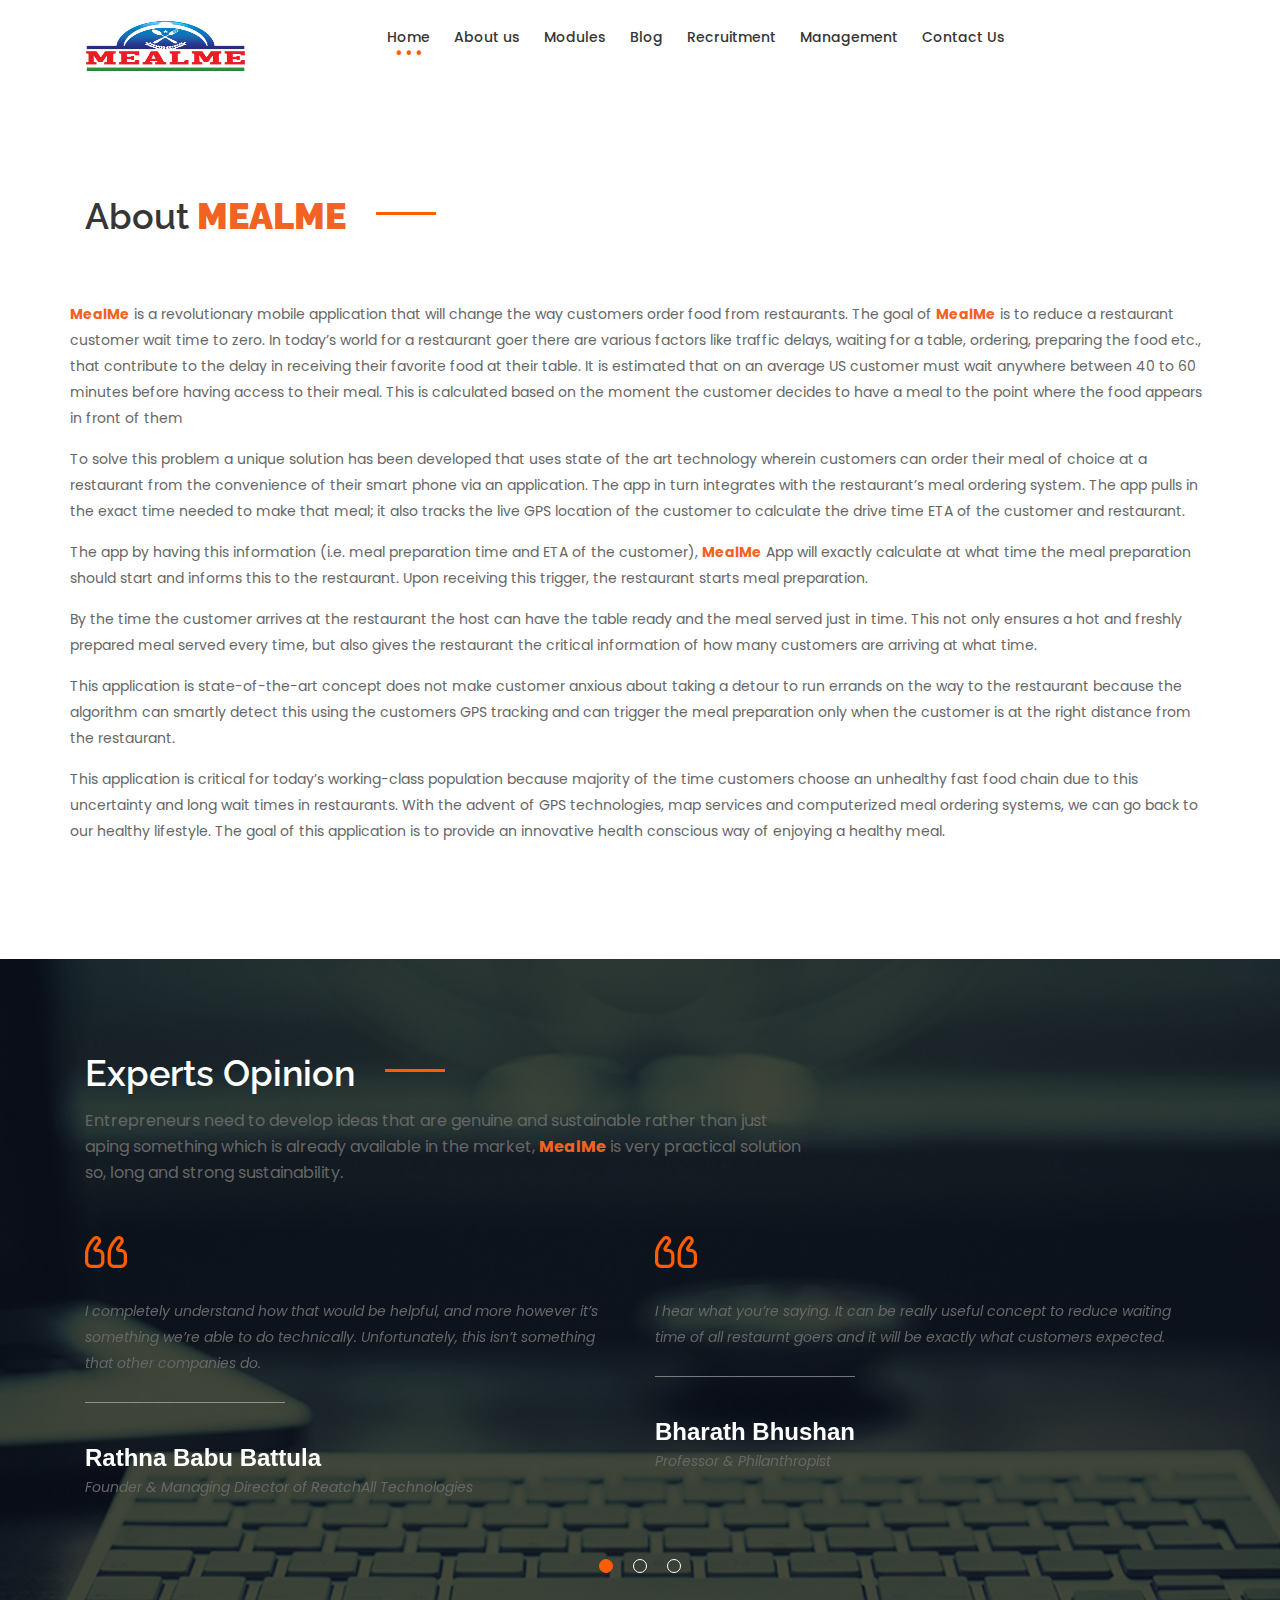
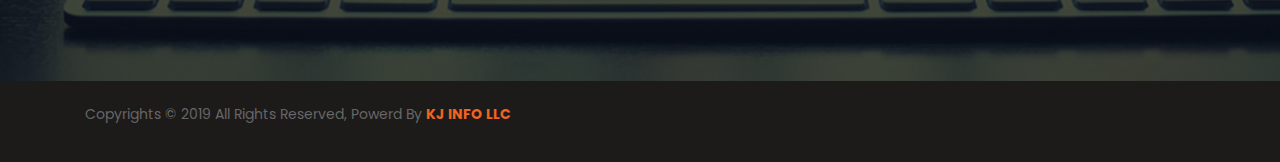
==== commit 15ee437c: "linked speaker image" ====
--- a/index.html
+++ b/index.html
@@ -5,7 +5,7 @@
     <meta http-equiv="x-ua-compatible" content="ie=edge">
     <meta name="keywords" content="">
     <meta name="viewport" content="width=device-width, initial-scale=1">
-    <link rel="shortcut icon" href="images/mealme.ico" type="image/x-icon" />
+	<link rel="shortcut icon" href="images/mealme.ico" type="image/x-icon" />
     <title>MealMe KJ Info LLC.</title>
     <link rel="stylesheet" href="assets/css/style.css">
     <link rel="stylesheet" href="assets/css/responsive.css">
@@ -105,7 +105,7 @@
                                    
                                 </li>
 								 <li class="">
-                                    <a href="#">Management</a>
+                                    <a href="management.html">Management</a>
                                    
                                 </li>
                                 <li><a href="contact-us.html">Contact Us</a></li>
@@ -165,7 +165,7 @@
                                    
                                 </li>
 								 <li class="">
-                                    <a href="#">Management</a>
+                                    <a href="management.html">Management</a>
                                    
                                 </li>
                                 <li><a href="contact-us.html">Contact Us</a></li>
@@ -186,31 +186,31 @@
                 <div class="header-slider">
                     <div class="header-single-slider">
                         <figure>
-                            <img src="assets/images/banners1.png" alt="">
+                            <img src="assets/images/Banners2.png" alt="">
                            
                         </figure>
                     </div>
                     <div class="header-single-slider">
                         <figure>
-                           <img src="assets/images/banners2.png" alt="">
+                           <img src="assets/images/Banners1.png" alt="">
                            
                         </figure>
                     </div>
                     <div class="header-single-slider">
                         <figure>
-                           <img src="assets/images/banners3.png" alt="">
+                           <img src="assets/images/Banners3.png" alt="">
                        
                         </figure>
                     </div>
 					   <div class="header-single-slider">
                         <figure>
-                           <img src="assets/images/banners4.png" alt="">
+                           <img src="assets/images/Banners4.png" alt="">
                        
                         </figure>
                     </div>
 					<div class="header-single-slider">
                         <figure>
-                           <img src="assets/images/banners5.png" alt="">
+                           <img src="assets/images/Banners5.png" alt="">
                        
                         </figure>
                     </div>
@@ -612,7 +612,7 @@
                             <p>I completely understand how that would be helpful, and more however it’s something we’re able to do technically.  Unfortunately, this isn’t something that other companies do.</p>
                             <hr>
                             <div class="info">
-                                <img src="assets/img/tesimonial/speaker01.png" alt="">
+                                <img src="assets/img/tesimonial/speaker.png" alt="">
                                 <h3>Rathna Babu Battula</h3>
                                 <p>Founder & Managing Director of ReatchAll Technologies</p>
                             </div>
@@ -624,7 +624,7 @@
                             <p>I hear what you’re saying. It can be really useful concept to reduce waiting time of all restaurnt goers and it will be exactly what customers expected.</p>
                             <hr>
                             <div class="info">
-                                <img src="assets/img/tesimonial/speaker02.png" alt="">
+                                <img src="assets/img/tesimonial/speaker.png" alt="">
                                 <h3>Bharath Bhushan</h3>
                                 <p>Professor & Philanthropist</p>
 								
@@ -638,7 +638,7 @@
                             <p>That’s a great idea, Ram! I really like your concept and how this particular feature would come in useful to customers. And we expect to roll it out in the near future.</p>
                             <hr>
                             <div class="info">
-                                <img src="assets/img/tesimonial/speaker01.png" alt="">
+                                <img src="assets/img/tesimonial/speaker.png" alt="">
                                 <h3>Rama Krishna</h3>
                                 <p>Co-Founder & CEO of Business</p>
                             </div>
@@ -650,7 +650,7 @@
                             <p>First of all, I want to congratulate for the concept you’ve been doing research on customers' problems and setting up. It’s very important in US market and I hope it will be on top.</p>
                             <hr>
                             <div class="info">
-                                <img src="assets/img/tesimonial/speaker02.png" alt="">
+                                <img src="assets/img/tesimonial/speaker.png" alt="">
                                 <h3>Benjamin Graham</h3>
                                 <p>Co-Founder & CEO of Business</p>
                             </div>
@@ -660,7 +660,7 @@
                             <p>your idea is very good and useful for all restaurant goers, it’s definitely makes customer happy, and it isn’t something I’ve heard of before!</p>
                             <hr>
                             <div class="info">
-                                <img src="assets/img/tesimonial/speaker01.png" alt="">
+                                <img src="assets/img/tesimonial/speaker.png" alt="">
                                 <h3>Vijaya Bhaskar Battula</h3>
                                 <p>IITM Alumni & Google Search Algorithm Designer</p>
                             </div>
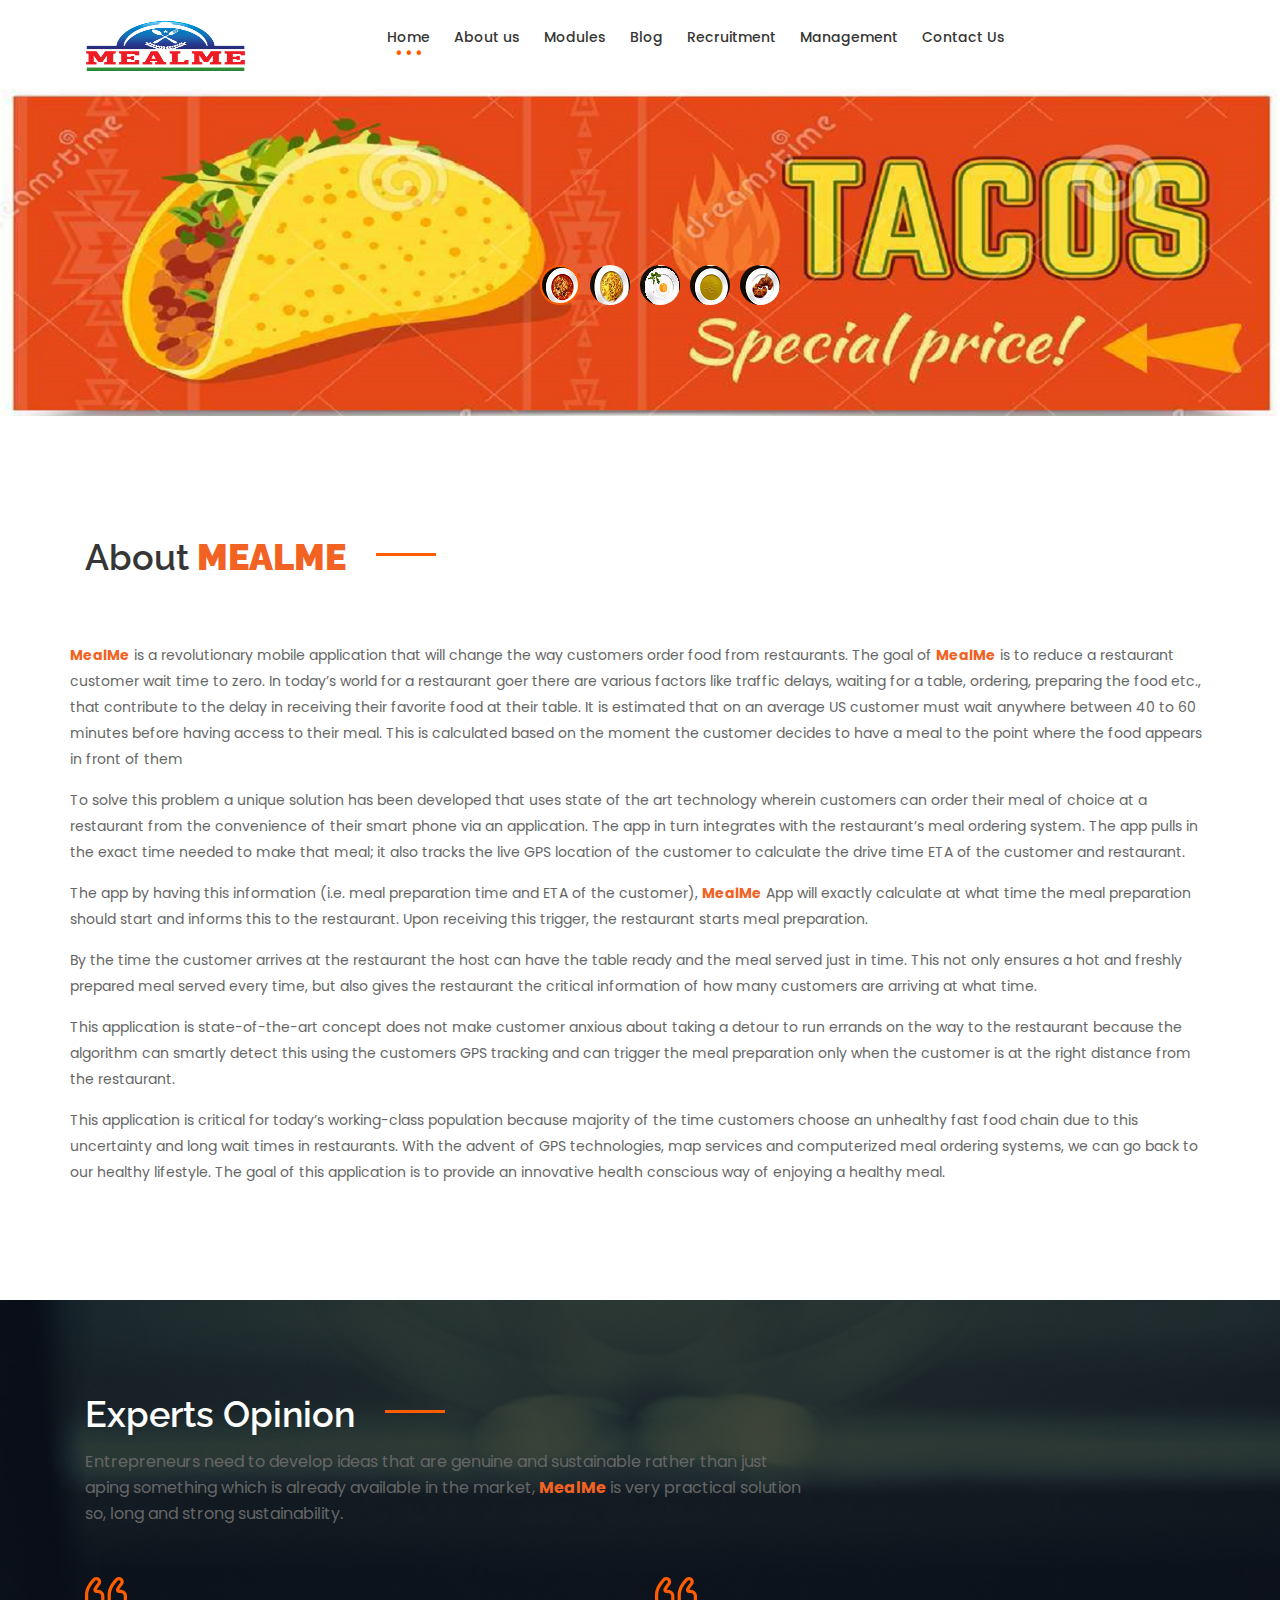
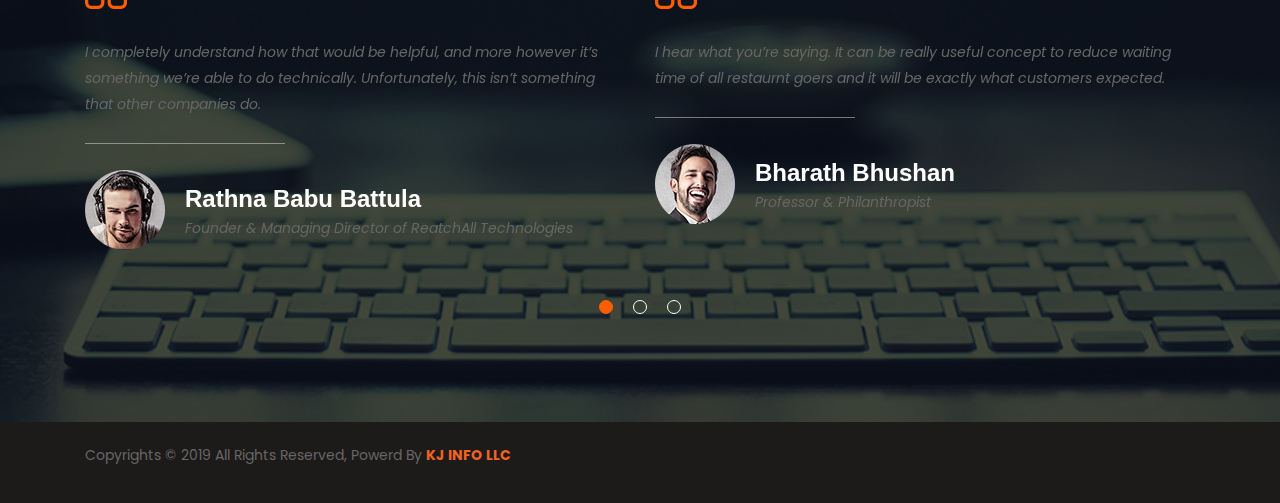
==== commit 9f1cc6bf: "added links to management and contact us pages" ====
--- a/index.html
+++ b/index.html
@@ -1,18 +1,19 @@
 <!DOCTYPE html>
 <html lang="en">
+
 <head>
     <meta charset="UTF-8">
     <meta http-equiv="x-ua-compatible" content="ie=edge">
     <meta name="keywords" content="">
     <meta name="viewport" content="width=device-width, initial-scale=1">
-	<link rel="shortcut icon" href="images/mealme.ico" type="image/x-icon" />
+    <link rel="shortcut icon" href="images/mealme.ico" type="image/x-icon" />
     <title>MealMe KJ Info LLC.</title>
     <link rel="stylesheet" href="assets/css/style.css">
     <link rel="stylesheet" href="assets/css/responsive.css">
 </head>
 
 <body>
-   <!--<section id="header-top">
+    <!--<section id="header-top">
         <div class="container">
             
             <div class="row">
@@ -45,10 +46,10 @@
                                 <li class="active">
                                     <a href="index.html">Home</a>
                                 </li>
-                                 <li class="">
+                                <li class="">
                                     <a href="about-us.html">About us</a>
-									</li>
-                                    <!--<ul class="cr-dropdown-menu">
+                                </li>
+                                <!--<ul class="cr-dropdown-menu">
                                         <li>
                                             <a href="about-us.html">About</a>
                                         </li>
@@ -69,10 +70,10 @@
                                         </li>
                                     
                                     </ul> -->
-                               
+
                                 <li class="">
                                     <a href="module.html">Modules</a>
-                                   <!-- <ul class="cr-dropdown-menu">
+                                    <!-- <ul class="cr-dropdown-menu">
                                         <li>
                                             <a href="webdevelopment.html">Web Development</a>
                                         </li>
@@ -95,28 +96,28 @@
                                     </ul>
 									-->
                                 </li>
-                             
+
                                 <li class="c-dropdowns">
                                     <a href="#">Blog</a>
-                                    
+
                                 </li>
- <li class="">
+                                <li class="">
                                     <a href="recuiter.html">Recruitment</a>
-                                   
+
                                 </li>
-								 <li class="">
+                                <li class="">
                                     <a href="management.html">Management</a>
-                                   
+
                                 </li>
                                 <li><a href="contact-us.html">Contact Us</a></li>
                             </ul>
                         </nav>
-                      
-                    </div>
-                    
-                </div>
-            </div>
-         
+
+                    </div>
+
+                </div>
+            </div>
+
             <div class="mobile-menu-area d-lg-none">
                 <div class="container">
                     <div class="row">
@@ -127,9 +128,9 @@
                                         <li class="active">
                                             <a href="index.html">Home</a>
                                         </li>
-                                       <li class="">
-                                    <a href="about-us.html">About us</a>
-                                   <!-- <ul class="cr-dropdown-menu">
+                                        <li class="">
+                                            <a href="about-us.html">About us</a>
+                                            <!-- <ul class="cr-dropdown-menu">
                                         <li>
                                             <a href="about-us.html">About</a>
                                         </li>
@@ -150,35 +151,35 @@
                                         </li>
                                     
                                     </ul>-->
-                                </li>
-                                <li class="c">
-                                    <a href="module">Modules</a>
-                                   
-                                </li>
-                             
-                                <li class="">
-                                    <a href="#">Blog</a>
-                                    
-                                </li>
- <li class="">
-                                    <a href="recuiter.html">Recruitment</a>
-                                   
-                                </li>
-								 <li class="">
-                                    <a href="management.html">Management</a>
-                                   
-                                </li>
-                                <li><a href="contact-us.html">Contact Us</a></li>
-                                   
+                                        </li>
+                                        <li class="c">
+                                            <a href="module">Modules</a>
+
+                                        </li>
+
+                                        <li class="">
+                                            <a href="#">Blog</a>
+
+                                        </li>
+                                        <li class="">
+                                            <a href="recuiter.html">Recruitment</a>
+
+                                        </li>
+                                        <li class="">
+                                            <a href="#">Management</a>
+
+                                        </li>
+                                        <li><a href="contact-us.html">Contact Us</a></li>
+
                                 </nav>
-                                
-                            </div>
-                        </div>
-                    </div>
-                </div>
-            </div>
-           
-        </div>        
+
+                            </div>
+                        </div>
+                    </div>
+                </div>
+            </div>
+
+        </div>
     </section>
     <header>
         <div class="row">
@@ -186,32 +187,32 @@
                 <div class="header-slider">
                     <div class="header-single-slider">
                         <figure>
-                            <img src="assets/images/Banners2.png" alt="">
-                           
+                            <img src="assets/images/banners1.png" alt="">
+
                         </figure>
                     </div>
                     <div class="header-single-slider">
                         <figure>
-                           <img src="assets/images/Banners1.png" alt="">
-                           
+                            <img src="assets/images/banners2.png" alt="">
+
                         </figure>
                     </div>
                     <div class="header-single-slider">
                         <figure>
-                           <img src="assets/images/Banners3.png" alt="">
-                       
+                            <img src="assets/images/banners3.png" alt="">
+
                         </figure>
                     </div>
-					   <div class="header-single-slider">
+                    <div class="header-single-slider">
                         <figure>
-                           <img src="assets/images/Banners4.png" alt="">
-                       
+                            <img src="assets/images/banners4.png" alt="">
+
                         </figure>
                     </div>
-					<div class="header-single-slider">
+                    <div class="header-single-slider">
                         <figure>
-                           <img src="assets/images/Banners5.png" alt="">
-                       
+                            <img src="assets/images/banners5.png" alt="">
+
                         </figure>
                     </div>
                 </div>
@@ -222,29 +223,53 @@
     <section id="our-service" class="section-padding">
         <div class="container">
             <div class="row">
-                <div class="col-lg-8 col-md-10 col-12">                    
+                <div class="col-lg-8 col-md-10 col-12">
                     <div class="section-title">
                         <h2>About<strong style="color:#F26222;"> MEALME</strong><span></span></h2>
-                         </div>
-                </div>
-            </div>
-
-            <div class="row">
-		<p> <strong style="color:#F26222;">MealMe</strong> is a revolutionary mobile application that will change the way customers order food from restaurants. The goal of <strong style="color:#F26222;">MealMe</strong> is to reduce a restaurant customer wait time to zero. In today’s world for a restaurant goer there are various factors like traffic delays, waiting for a table, ordering, preparing the food etc., that contribute to the delay in receiving their favorite food at their table. It is estimated that on an average US customer must wait anywhere between 40 to 60 minutes before having access to their meal. This is calculated based on the moment the customer decides to have a meal to the point where the food appears in front of them</p>
-
-<p>To solve this problem a unique solution has been developed that uses state of the art technology wherein customers can order their meal of choice at a restaurant from the convenience of their smart phone via an application. The app in turn integrates with the restaurant’s meal ordering system. The app pulls in the exact time needed to make that meal; it also tracks the live GPS location of the customer to calculate the drive time ETA of the customer and restaurant. </p>
-
-<p>The app by having this information (i.e. meal preparation time and ETA of the customer), <strong style="color:#F26222;">MealMe</strong> App will exactly calculate at what time the meal preparation should start and informs this to the restaurant. Upon receiving this trigger, the restaurant starts meal preparation. </p>
-
-<p>By the time the customer arrives at the restaurant the host can have the table ready and the meal served just in time. This not only ensures a hot and freshly prepared meal served every time, but also gives the restaurant the critical information of how many customers are arriving at what time. </p>
-
-<p>This application is state-of-the-art concept does not make customer anxious about taking a detour to run errands on the way to the restaurant because the algorithm can smartly detect this using the customers GPS tracking and can trigger the meal preparation only when the customer is at the right distance from the restaurant.</p>
-
-<p>This application is critical for today’s working-class population because majority of the time customers choose an unhealthy fast food chain due to this uncertainty and long wait times in restaurants. With the advent of GPS technologies, map services and computerized meal ordering systems, we can go back to our healthy lifestyle. The goal of this application is to provide an innovative health conscious way of enjoying a healthy meal. </p>
-	</div>
+                    </div>
+                </div>
+            </div>
+
+            <div class="row">
+                <p> <strong style="color:#F26222;">MealMe</strong> is a revolutionary mobile application that will
+                    change the way customers order food from restaurants. The goal of <strong style="color:#F26222;">MealMe</strong>
+                    is to reduce a restaurant customer wait time to zero. In today’s world for a restaurant goer there
+                    are various factors like traffic delays, waiting for a table, ordering, preparing the food etc.,
+                    that contribute to the delay in receiving their favorite food at their table. It is estimated that
+                    on an average US customer must wait anywhere between 40 to 60 minutes before having access to their
+                    meal. This is calculated based on the moment the customer decides to have a meal to the point where
+                    the food appears in front of them</p>
+
+                <p>To solve this problem a unique solution has been developed that uses state of the art technology
+                    wherein customers can order their meal of choice at a restaurant from the convenience of their
+                    smart phone via an application. The app in turn integrates with the restaurant’s meal ordering
+                    system. The app pulls in the exact time needed to make that meal; it also tracks the live GPS
+                    location of the customer to calculate the drive time ETA of the customer and restaurant. </p>
+
+                <p>The app by having this information (i.e. meal preparation time and ETA of the customer), <strong
+                        style="color:#F26222;">MealMe</strong> App will exactly calculate at what time the meal
+                    preparation should start and informs this to the restaurant. Upon receiving this trigger, the
+                    restaurant starts meal preparation. </p>
+
+                <p>By the time the customer arrives at the restaurant the host can have the table ready and the meal
+                    served just in time. This not only ensures a hot and freshly prepared meal served every time, but
+                    also gives the restaurant the critical information of how many customers are arriving at what time.
+                </p>
+
+                <p>This application is state-of-the-art concept does not make customer anxious about taking a detour to
+                    run errands on the way to the restaurant because the algorithm can smartly detect this using the
+                    customers GPS tracking and can trigger the meal preparation only when the customer is at the right
+                    distance from the restaurant.</p>
+
+                <p>This application is critical for today’s working-class population because majority of the time
+                    customers choose an unhealthy fast food chain due to this uncertainty and long wait times in
+                    restaurants. With the advent of GPS technologies, map services and computerized meal ordering
+                    systems, we can go back to our healthy lifestyle. The goal of this application is to provide an
+                    innovative health conscious way of enjoying a healthy meal. </p>
+            </div>
         </div>
     </section>
-	<!--
+    <!--
     <section id="ourfeatures" class="section-padding">
         <div class="container">            
             <div class="row">
@@ -479,7 +504,7 @@
         </div>
     </section>-->
 
- 
+
 
     <!--<section id="cta">
         <div class="container">
@@ -491,8 +516,8 @@
               
             </div>
         </div>
-    </section> --> 
-	<!--
+    </section> -->
+    <!--
     <section id="our-partners">
         <div class="container">
             <div class="row">
@@ -597,8 +622,10 @@
                 <div class="col-lg-8 col-md-10 col-12">
                     <div class="section-title">
                         <h2>Experts Opinion<span></span></h2>
-                        <p>Entrepreneurs need to develop ideas that are genuine and sustainable rather than just aping something which is already available in the market, <strong style="color:#F26222;">MealMe</strong> is very practical solution so, long  and  strong sustainability.</p>
-                    </div>                    
+                        <p>Entrepreneurs need to develop ideas that are genuine and sustainable rather than just aping
+                            something which is already available in the market, <strong style="color:#F26222;">MealMe</strong>
+                            is very practical solution so, long and strong sustainability.</p>
+                    </div>
                 </div>
             </div>
 
@@ -609,10 +636,11 @@
                             <div class="icon">
                                 <img src="assets/img/quote.png" alt="">
                             </div>
-                            <p>I completely understand how that would be helpful, and more however it’s something we’re able to do technically.  Unfortunately, this isn’t something that other companies do.</p>
+                            <p>I completely understand how that would be helpful, and more however it’s something we’re
+                                able to do technically. Unfortunately, this isn’t something that other companies do.</p>
                             <hr>
                             <div class="info">
-                                <img src="assets/img/tesimonial/speaker.png" alt="">
+                                <img src="assets/img/tesimonial/speaker01.png" alt="">
                                 <h3>Rathna Babu Battula</h3>
                                 <p>Founder & Managing Director of ReatchAll Technologies</p>
                             </div>
@@ -621,24 +649,26 @@
                             <div class="icon">
                                 <img src="assets/img/quote.png" alt="">
                             </div>
-                            <p>I hear what you’re saying. It can be really useful concept to reduce waiting time of all restaurnt goers and it will be exactly what customers expected.</p>
+                            <p>I hear what you’re saying. It can be really useful concept to reduce waiting time of all
+                                restaurnt goers and it will be exactly what customers expected.</p>
                             <hr>
                             <div class="info">
-                                <img src="assets/img/tesimonial/speaker.png" alt="">
+                                <img src="assets/img/tesimonial/speaker02.png" alt="">
                                 <h3>Bharath Bhushan</h3>
                                 <p>Professor & Philanthropist</p>
-								
-								
+
+
                             </div>
                         </div>
                         <div class="single-testimonial">
                             <div class="icon">
                                 <img src="assets/img/quote.png" alt="">
                             </div>
-                            <p>That’s a great idea, Ram! I really like your concept and how this particular feature would come in useful to customers. And we expect to roll it out in the near future.</p>
+                            <p>That’s a great idea, Ram! I really like your concept and how this particular feature
+                                would come in useful to customers. And we expect to roll it out in the near future.</p>
                             <hr>
                             <div class="info">
-                                <img src="assets/img/tesimonial/speaker.png" alt="">
+                                <img src="assets/img/tesimonial/speaker01.png" alt="">
                                 <h3>Rama Krishna</h3>
                                 <p>Co-Founder & CEO of Business</p>
                             </div>
@@ -647,20 +677,23 @@
                             <div class="icon">
                                 <img src="assets/img/quote.png" alt="">
                             </div>
-                            <p>First of all, I want to congratulate for the concept you’ve been doing research on customers' problems and setting up. It’s very important in US market and I hope it will be on top.</p>
+                            <p>First of all, I want to congratulate for the concept you’ve been doing research on
+                                customers' problems and setting up. It’s very important in US market and I hope it will
+                                be on top.</p>
                             <hr>
                             <div class="info">
-                                <img src="assets/img/tesimonial/speaker.png" alt="">
+                                <img src="assets/img/tesimonial/speaker02.png" alt="">
                                 <h3>Benjamin Graham</h3>
                                 <p>Co-Founder & CEO of Business</p>
                             </div>
                         </div>
                         <div class="single-testimonial">
                             <i class="fas fa-quote-left"></i>
-                            <p>your idea is very good and useful for all restaurant goers, it’s definitely makes customer happy, and it isn’t something I’ve heard of before!</p>
+                            <p>your idea is very good and useful for all restaurant goers, it’s definitely makes
+                                customer happy, and it isn’t something I’ve heard of before!</p>
                             <hr>
                             <div class="info">
-                                <img src="assets/img/tesimonial/speaker.png" alt="">
+                                <img src="assets/img/tesimonial/speaker01.png" alt="">
                                 <h3>Vijaya Bhaskar Battula</h3>
                                 <p>IITM Alumni & Google Search Algorithm Designer</p>
                             </div>
@@ -670,12 +703,15 @@
             </div>
         </div>
     </section>
-    
+
     <section id="footer-copyright">
         <div class="container">
             <div class="row">
-                <div class="col-lg-6 col-12 text-lg-left text-center mb-lg-0 mb-3 copyright-text"><p>Copyrights © 2019 All Rights Reserved, Powerd By <strong style="color:#F26222;">KJ INFO  LLC </strong></p></div>
-        </div>
+                <div class="col-lg-6 col-12 text-lg-left text-center mb-lg-0 mb-3 copyright-text">
+                    <p>Copyrights © 2019 All Rights Reserved, Powerd By <strong style="color:#F26222;">KJ INFO LLC
+                        </strong></p>
+                </div>
+            </div>
     </section>
     <script src="assets/js/jquery-3.2.1.min.js"></script>
     <script src="assets/js/popper.min.js"></script>
@@ -691,6 +727,7 @@
     <script src="../../../../cdnjs.cloudflare.com/ajax/libs/gsap/latest/TweenMax.min.js"></script>
     <script src="../../../../cdnjs.cloudflare.com/ajax/libs/gsap/latest/plugins/ScrollToPlugin.min.js"></script>
     <script src="assets/js/custom.js"></script>
-    
+
 </body>
+
 </html>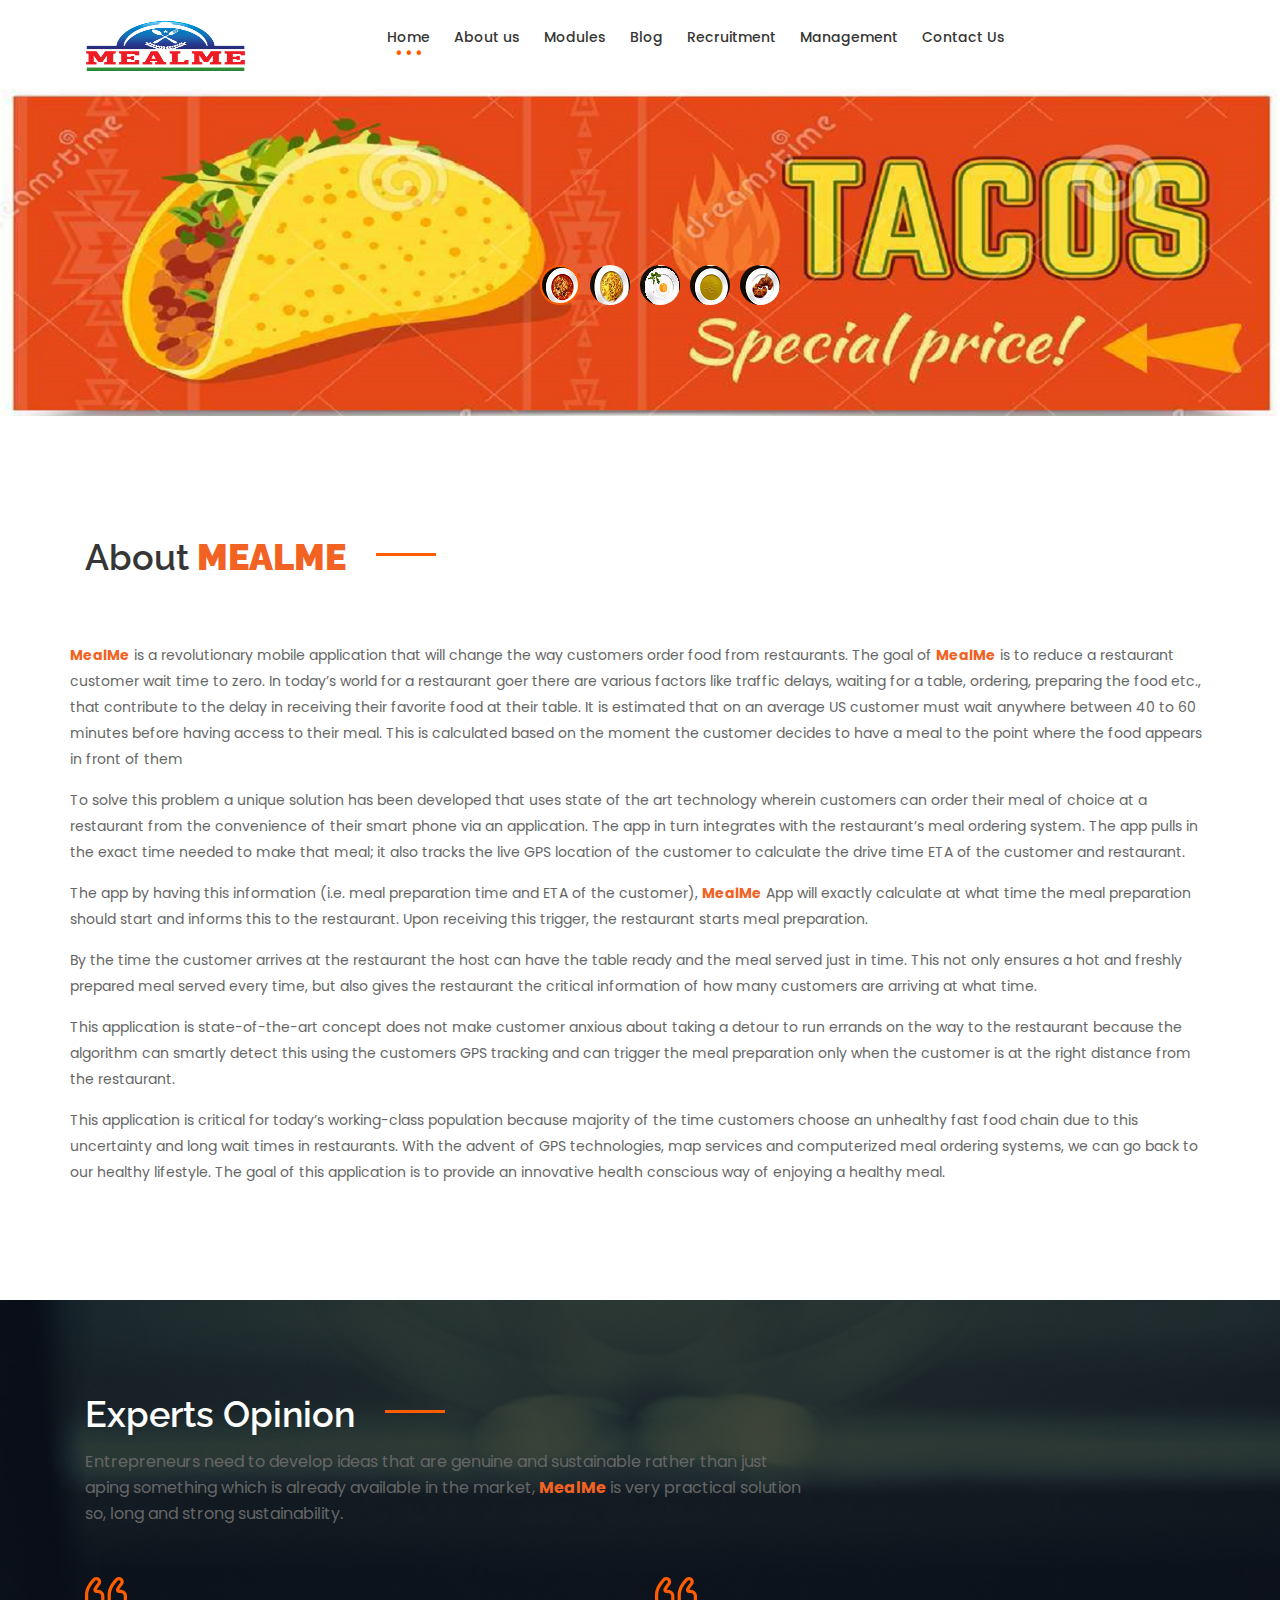
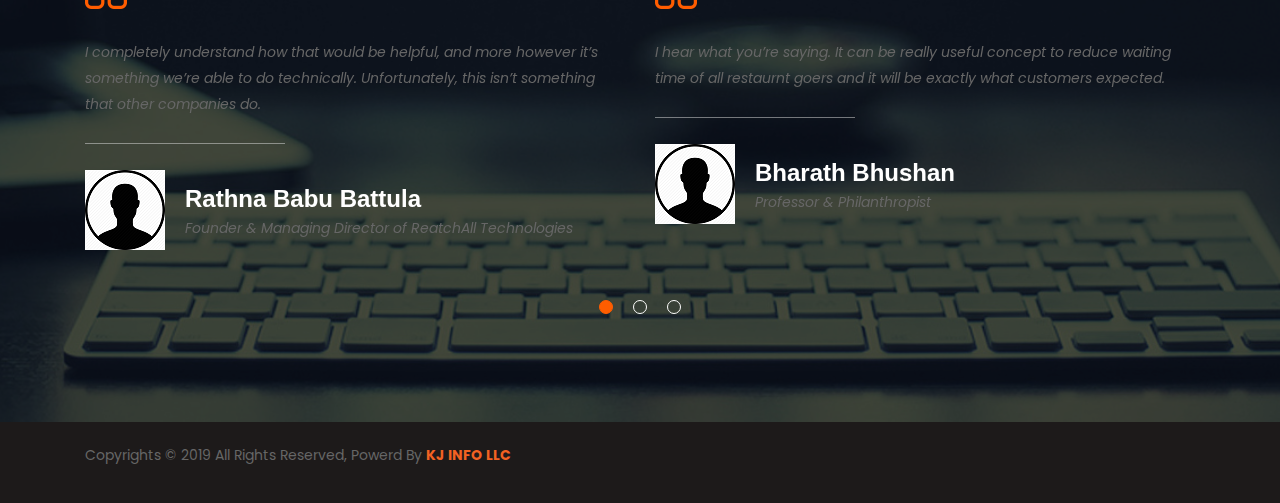
==== commit 01696828: "changed speaker images in testimonials" ====
--- a/index.html
+++ b/index.html
@@ -1,6 +1,5 @@
 <!DOCTYPE html>
 <html lang="en">
-
 <head>
     <meta charset="UTF-8">
     <meta http-equiv="x-ua-compatible" content="ie=edge">
@@ -13,7 +12,7 @@
 </head>
 
 <body>
-    <!--<section id="header-top">
+   <!--<section id="header-top">
         <div class="container">
             
             <div class="row">
@@ -46,10 +45,10 @@
                                 <li class="active">
                                     <a href="index.html">Home</a>
                                 </li>
-                                <li class="">
+                                 <li class="">
                                     <a href="about-us.html">About us</a>
-                                </li>
-                                <!--<ul class="cr-dropdown-menu">
+									</li>
+                                    <!--<ul class="cr-dropdown-menu">
                                         <li>
                                             <a href="about-us.html">About</a>
                                         </li>
@@ -70,10 +69,10 @@
                                         </li>
                                     
                                     </ul> -->
-
+                               
                                 <li class="">
                                     <a href="module.html">Modules</a>
-                                    <!-- <ul class="cr-dropdown-menu">
+                                   <!-- <ul class="cr-dropdown-menu">
                                         <li>
                                             <a href="webdevelopment.html">Web Development</a>
                                         </li>
@@ -96,28 +95,28 @@
                                     </ul>
 									-->
                                 </li>
-
+                             
                                 <li class="c-dropdowns">
                                     <a href="#">Blog</a>
-
-                                </li>
-                                <li class="">
+                                    
+                                </li>
+ <li class="">
                                     <a href="recuiter.html">Recruitment</a>
-
-                                </li>
-                                <li class="">
-                                    <a href="management.html">Management</a>
-
+                                   
+                                </li>
+								 <li class="">
+                                    <a href="#">Management</a>
+                                   
                                 </li>
                                 <li><a href="contact-us.html">Contact Us</a></li>
                             </ul>
                         </nav>
-
-                    </div>
-
-                </div>
-            </div>
-
+                      
+                    </div>
+                    
+                </div>
+            </div>
+         
             <div class="mobile-menu-area d-lg-none">
                 <div class="container">
                     <div class="row">
@@ -128,9 +127,9 @@
                                         <li class="active">
                                             <a href="index.html">Home</a>
                                         </li>
-                                        <li class="">
-                                            <a href="about-us.html">About us</a>
-                                            <!-- <ul class="cr-dropdown-menu">
+                                       <li class="">
+                                    <a href="about-us.html">About us</a>
+                                   <!-- <ul class="cr-dropdown-menu">
                                         <li>
                                             <a href="about-us.html">About</a>
                                         </li>
@@ -151,35 +150,35 @@
                                         </li>
                                     
                                     </ul>-->
-                                        </li>
-                                        <li class="c">
-                                            <a href="module">Modules</a>
-
-                                        </li>
-
-                                        <li class="">
-                                            <a href="#">Blog</a>
-
-                                        </li>
-                                        <li class="">
-                                            <a href="recuiter.html">Recruitment</a>
-
-                                        </li>
-                                        <li class="">
-                                            <a href="#">Management</a>
-
-                                        </li>
-                                        <li><a href="contact-us.html">Contact Us</a></li>
-
+                                </li>
+                                <li class="c">
+                                    <a href="module">Modules</a>
+                                   
+                                </li>
+                             
+                                <li class="">
+                                    <a href="#">Blog</a>
+                                    
+                                </li>
+ <li class="">
+                                    <a href="recuiter.html">Recruitment</a>
+                                   
+                                </li>
+								 <li class="">
+                                    <a href="#">Management</a>
+                                   
+                                </li>
+                                <li><a href="contact-us.html">Contact Us</a></li>
+                                   
                                 </nav>
-
-                            </div>
-                        </div>
-                    </div>
-                </div>
-            </div>
-
-        </div>
+                                
+                            </div>
+                        </div>
+                    </div>
+                </div>
+            </div>
+           
+        </div>        
     </section>
     <header>
         <div class="row">
@@ -188,31 +187,31 @@
                     <div class="header-single-slider">
                         <figure>
                             <img src="assets/images/banners1.png" alt="">
-
+                           
                         </figure>
                     </div>
                     <div class="header-single-slider">
                         <figure>
-                            <img src="assets/images/banners2.png" alt="">
-
+                           <img src="assets/images/banners2.png" alt="">
+                           
                         </figure>
                     </div>
                     <div class="header-single-slider">
                         <figure>
-                            <img src="assets/images/banners3.png" alt="">
-
+                           <img src="assets/images/banners3.png" alt="">
+                       
                         </figure>
                     </div>
-                    <div class="header-single-slider">
+					   <div class="header-single-slider">
                         <figure>
-                            <img src="assets/images/banners4.png" alt="">
-
+                           <img src="assets/images/banners4.png" alt="">
+                       
                         </figure>
                     </div>
-                    <div class="header-single-slider">
+					<div class="header-single-slider">
                         <figure>
-                            <img src="assets/images/banners5.png" alt="">
-
+                           <img src="assets/images/banners5.png" alt="">
+                       
                         </figure>
                     </div>
                 </div>
@@ -223,53 +222,29 @@
     <section id="our-service" class="section-padding">
         <div class="container">
             <div class="row">
-                <div class="col-lg-8 col-md-10 col-12">
+                <div class="col-lg-8 col-md-10 col-12">                    
                     <div class="section-title">
                         <h2>About<strong style="color:#F26222;"> MEALME</strong><span></span></h2>
-                    </div>
-                </div>
-            </div>
-
-            <div class="row">
-                <p> <strong style="color:#F26222;">MealMe</strong> is a revolutionary mobile application that will
-                    change the way customers order food from restaurants. The goal of <strong style="color:#F26222;">MealMe</strong>
-                    is to reduce a restaurant customer wait time to zero. In today’s world for a restaurant goer there
-                    are various factors like traffic delays, waiting for a table, ordering, preparing the food etc.,
-                    that contribute to the delay in receiving their favorite food at their table. It is estimated that
-                    on an average US customer must wait anywhere between 40 to 60 minutes before having access to their
-                    meal. This is calculated based on the moment the customer decides to have a meal to the point where
-                    the food appears in front of them</p>
-
-                <p>To solve this problem a unique solution has been developed that uses state of the art technology
-                    wherein customers can order their meal of choice at a restaurant from the convenience of their
-                    smart phone via an application. The app in turn integrates with the restaurant’s meal ordering
-                    system. The app pulls in the exact time needed to make that meal; it also tracks the live GPS
-                    location of the customer to calculate the drive time ETA of the customer and restaurant. </p>
-
-                <p>The app by having this information (i.e. meal preparation time and ETA of the customer), <strong
-                        style="color:#F26222;">MealMe</strong> App will exactly calculate at what time the meal
-                    preparation should start and informs this to the restaurant. Upon receiving this trigger, the
-                    restaurant starts meal preparation. </p>
-
-                <p>By the time the customer arrives at the restaurant the host can have the table ready and the meal
-                    served just in time. This not only ensures a hot and freshly prepared meal served every time, but
-                    also gives the restaurant the critical information of how many customers are arriving at what time.
-                </p>
-
-                <p>This application is state-of-the-art concept does not make customer anxious about taking a detour to
-                    run errands on the way to the restaurant because the algorithm can smartly detect this using the
-                    customers GPS tracking and can trigger the meal preparation only when the customer is at the right
-                    distance from the restaurant.</p>
-
-                <p>This application is critical for today’s working-class population because majority of the time
-                    customers choose an unhealthy fast food chain due to this uncertainty and long wait times in
-                    restaurants. With the advent of GPS technologies, map services and computerized meal ordering
-                    systems, we can go back to our healthy lifestyle. The goal of this application is to provide an
-                    innovative health conscious way of enjoying a healthy meal. </p>
-            </div>
+                         </div>
+                </div>
+            </div>
+
+            <div class="row">
+		<p> <strong style="color:#F26222;">MealMe</strong> is a revolutionary mobile application that will change the way customers order food from restaurants. The goal of <strong style="color:#F26222;">MealMe</strong> is to reduce a restaurant customer wait time to zero. In today’s world for a restaurant goer there are various factors like traffic delays, waiting for a table, ordering, preparing the food etc., that contribute to the delay in receiving their favorite food at their table. It is estimated that on an average US customer must wait anywhere between 40 to 60 minutes before having access to their meal. This is calculated based on the moment the customer decides to have a meal to the point where the food appears in front of them</p>
+
+<p>To solve this problem a unique solution has been developed that uses state of the art technology wherein customers can order their meal of choice at a restaurant from the convenience of their smart phone via an application. The app in turn integrates with the restaurant’s meal ordering system. The app pulls in the exact time needed to make that meal; it also tracks the live GPS location of the customer to calculate the drive time ETA of the customer and restaurant. </p>
+
+<p>The app by having this information (i.e. meal preparation time and ETA of the customer), <strong style="color:#F26222;">MealMe</strong> App will exactly calculate at what time the meal preparation should start and informs this to the restaurant. Upon receiving this trigger, the restaurant starts meal preparation. </p>
+
+<p>By the time the customer arrives at the restaurant the host can have the table ready and the meal served just in time. This not only ensures a hot and freshly prepared meal served every time, but also gives the restaurant the critical information of how many customers are arriving at what time. </p>
+
+<p>This application is state-of-the-art concept does not make customer anxious about taking a detour to run errands on the way to the restaurant because the algorithm can smartly detect this using the customers GPS tracking and can trigger the meal preparation only when the customer is at the right distance from the restaurant.</p>
+
+<p>This application is critical for today’s working-class population because majority of the time customers choose an unhealthy fast food chain due to this uncertainty and long wait times in restaurants. With the advent of GPS technologies, map services and computerized meal ordering systems, we can go back to our healthy lifestyle. The goal of this application is to provide an innovative health conscious way of enjoying a healthy meal. </p>
+	</div>
         </div>
     </section>
-    <!--
+	<!--
     <section id="ourfeatures" class="section-padding">
         <div class="container">            
             <div class="row">
@@ -504,7 +479,7 @@
         </div>
     </section>-->
 
-
+ 
 
     <!--<section id="cta">
         <div class="container">
@@ -516,8 +491,8 @@
               
             </div>
         </div>
-    </section> -->
-    <!--
+    </section> --> 
+	<!--
     <section id="our-partners">
         <div class="container">
             <div class="row">
@@ -622,10 +597,8 @@
                 <div class="col-lg-8 col-md-10 col-12">
                     <div class="section-title">
                         <h2>Experts Opinion<span></span></h2>
-                        <p>Entrepreneurs need to develop ideas that are genuine and sustainable rather than just aping
-                            something which is already available in the market, <strong style="color:#F26222;">MealMe</strong>
-                            is very practical solution so, long and strong sustainability.</p>
-                    </div>
+                        <p>Entrepreneurs need to develop ideas that are genuine and sustainable rather than just aping something which is already available in the market, <strong style="color:#F26222;">MealMe</strong> is very practical solution so, long  and  strong sustainability.</p>
+                    </div>                    
                 </div>
             </div>
 
@@ -636,11 +609,10 @@
                             <div class="icon">
                                 <img src="assets/img/quote.png" alt="">
                             </div>
-                            <p>I completely understand how that would be helpful, and more however it’s something we’re
-                                able to do technically. Unfortunately, this isn’t something that other companies do.</p>
+                            <p>I completely understand how that would be helpful, and more however it’s something we’re able to do technically.  Unfortunately, this isn’t something that other companies do.</p>
                             <hr>
                             <div class="info">
-                                <img src="assets/img/tesimonial/speaker01.png" alt="">
+                                <img src="assets/img/tesimonial/speaker1.png" alt="">
                                 <h3>Rathna Babu Battula</h3>
                                 <p>Founder & Managing Director of ReatchAll Technologies</p>
                             </div>
@@ -649,26 +621,24 @@
                             <div class="icon">
                                 <img src="assets/img/quote.png" alt="">
                             </div>
-                            <p>I hear what you’re saying. It can be really useful concept to reduce waiting time of all
-                                restaurnt goers and it will be exactly what customers expected.</p>
+                            <p>I hear what you’re saying. It can be really useful concept to reduce waiting time of all restaurnt goers and it will be exactly what customers expected.</p>
                             <hr>
                             <div class="info">
-                                <img src="assets/img/tesimonial/speaker02.png" alt="">
+                                <img src="assets/img/tesimonial/speaker1.png" alt="">
                                 <h3>Bharath Bhushan</h3>
                                 <p>Professor & Philanthropist</p>
-
-
+								
+								
                             </div>
                         </div>
                         <div class="single-testimonial">
                             <div class="icon">
                                 <img src="assets/img/quote.png" alt="">
                             </div>
-                            <p>That’s a great idea, Ram! I really like your concept and how this particular feature
-                                would come in useful to customers. And we expect to roll it out in the near future.</p>
+                            <p>That’s a great idea, Ram! I really like your concept and how this particular feature would come in useful to customers. And we expect to roll it out in the near future.</p>
                             <hr>
                             <div class="info">
-                                <img src="assets/img/tesimonial/speaker01.png" alt="">
+                                <img src="assets/img/tesimonial/speaker1.png" alt="">
                                 <h3>Rama Krishna</h3>
                                 <p>Co-Founder & CEO of Business</p>
                             </div>
@@ -677,23 +647,20 @@
                             <div class="icon">
                                 <img src="assets/img/quote.png" alt="">
                             </div>
-                            <p>First of all, I want to congratulate for the concept you’ve been doing research on
-                                customers' problems and setting up. It’s very important in US market and I hope it will
-                                be on top.</p>
+                            <p>First of all, I want to congratulate for the concept you’ve been doing research on customers' problems and setting up. It’s very important in US market and I hope it will be on top.</p>
                             <hr>
                             <div class="info">
-                                <img src="assets/img/tesimonial/speaker02.png" alt="">
+                                <img src="assets/img/tesimonial/speaker1.png" alt="">
                                 <h3>Benjamin Graham</h3>
                                 <p>Co-Founder & CEO of Business</p>
                             </div>
                         </div>
                         <div class="single-testimonial">
                             <i class="fas fa-quote-left"></i>
-                            <p>your idea is very good and useful for all restaurant goers, it’s definitely makes
-                                customer happy, and it isn’t something I’ve heard of before!</p>
+                            <p>your idea is very good and useful for all restaurant goers, it’s definitely makes customer happy, and it isn’t something I’ve heard of before!</p>
                             <hr>
                             <div class="info">
-                                <img src="assets/img/tesimonial/speaker01.png" alt="">
+                                <img src="assets/img/tesimonial/speaker1.png" alt="">
                                 <h3>Vijaya Bhaskar Battula</h3>
                                 <p>IITM Alumni & Google Search Algorithm Designer</p>
                             </div>
@@ -703,15 +670,12 @@
             </div>
         </div>
     </section>
-
+    
     <section id="footer-copyright">
         <div class="container">
             <div class="row">
-                <div class="col-lg-6 col-12 text-lg-left text-center mb-lg-0 mb-3 copyright-text">
-                    <p>Copyrights © 2019 All Rights Reserved, Powerd By <strong style="color:#F26222;">KJ INFO LLC
-                        </strong></p>
-                </div>
-            </div>
+                <div class="col-lg-6 col-12 text-lg-left text-center mb-lg-0 mb-3 copyright-text"><p>Copyrights © 2019 All Rights Reserved, Powerd By <strong style="color:#F26222;">KJ INFO  LLC </strong></p></div>
+        </div>
     </section>
     <script src="assets/js/jquery-3.2.1.min.js"></script>
     <script src="assets/js/popper.min.js"></script>
@@ -727,7 +691,6 @@
     <script src="../../../../cdnjs.cloudflare.com/ajax/libs/gsap/latest/TweenMax.min.js"></script>
     <script src="../../../../cdnjs.cloudflare.com/ajax/libs/gsap/latest/plugins/ScrollToPlugin.min.js"></script>
     <script src="assets/js/custom.js"></script>
-
+    
 </body>
-
 </html>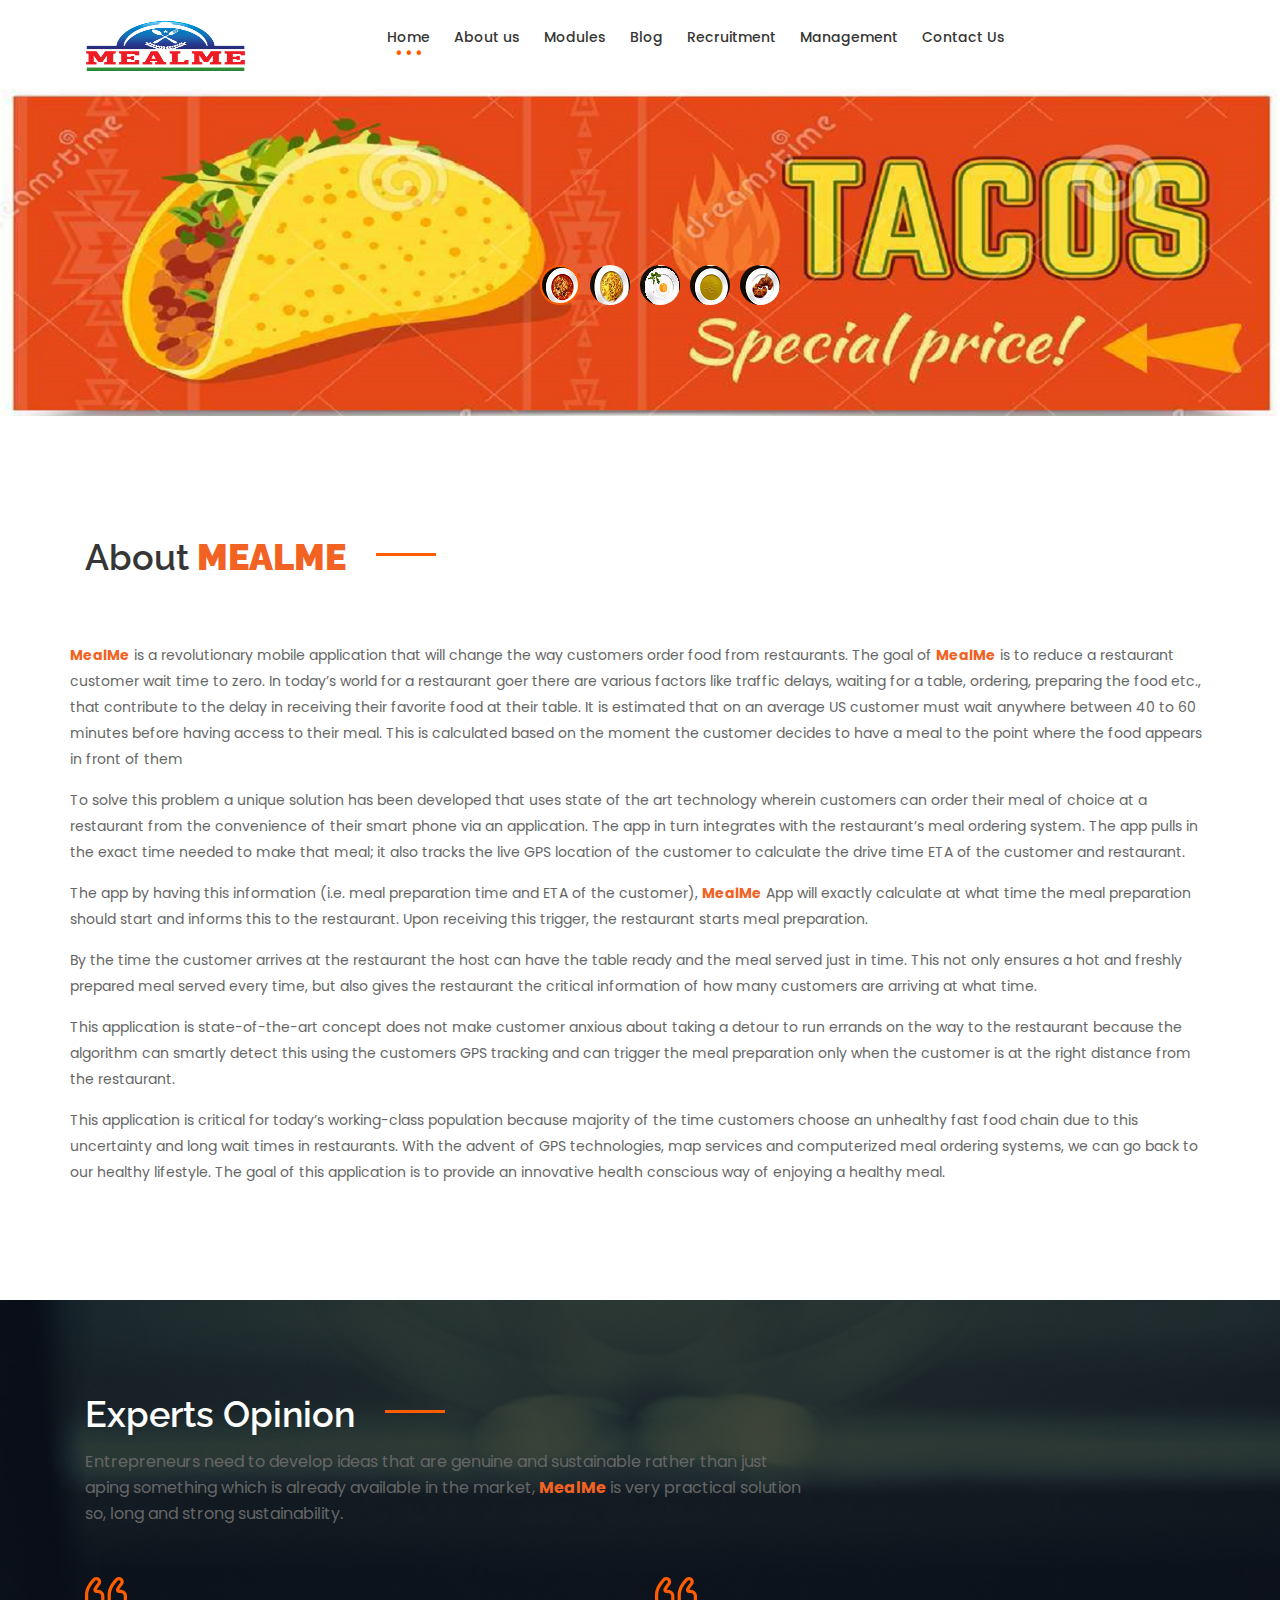
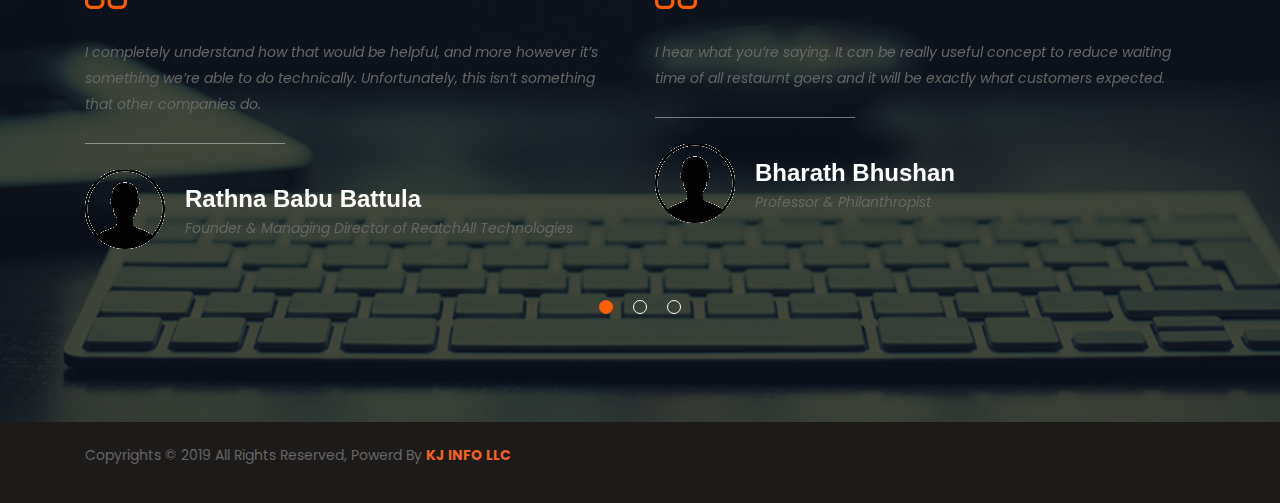
==== commit b18dc6a2: "speaker img css clas to testimonials" ====
--- a/index.html
+++ b/index.html
@@ -612,7 +612,7 @@
                             <p>I completely understand how that would be helpful, and more however it’s something we’re able to do technically.  Unfortunately, this isn’t something that other companies do.</p>
                             <hr>
                             <div class="info">
-                                <img src="assets/img/tesimonial/speaker1.png" alt="">
+                                <img class = "speaker-img" src="assets/img/tesimonial/speaker1.png" alt="">
                                 <h3>Rathna Babu Battula</h3>
                                 <p>Founder & Managing Director of ReatchAll Technologies</p>
                             </div>
@@ -624,7 +624,7 @@
                             <p>I hear what you’re saying. It can be really useful concept to reduce waiting time of all restaurnt goers and it will be exactly what customers expected.</p>
                             <hr>
                             <div class="info">
-                                <img src="assets/img/tesimonial/speaker1.png" alt="">
+                                <img class = "speaker-img"src="assets/img/tesimonial/speaker1.png" alt="">
                                 <h3>Bharath Bhushan</h3>
                                 <p>Professor & Philanthropist</p>
 								
@@ -638,19 +638,19 @@
                             <p>That’s a great idea, Ram! I really like your concept and how this particular feature would come in useful to customers. And we expect to roll it out in the near future.</p>
                             <hr>
                             <div class="info">
-                                <img src="assets/img/tesimonial/speaker1.png" alt="">
+                                <img class = "speaker-img" src="assets/img/tesimonial/speaker1.png" alt="">
                                 <h3>Rama Krishna</h3>
                                 <p>Co-Founder & CEO of Business</p>
                             </div>
                         </div>
                         <div class="single-testimonial">
                             <div class="icon">
-                                <img src="assets/img/quote.png" alt="">
+                                <img  src="assets/img/quote.png" alt="">
                             </div>
                             <p>First of all, I want to congratulate for the concept you’ve been doing research on customers' problems and setting up. It’s very important in US market and I hope it will be on top.</p>
                             <hr>
                             <div class="info">
-                                <img src="assets/img/tesimonial/speaker1.png" alt="">
+                                <img class = "speaker-img" src="assets/img/tesimonial/speaker1.png" alt="">
                                 <h3>Benjamin Graham</h3>
                                 <p>Co-Founder & CEO of Business</p>
                             </div>
@@ -660,7 +660,7 @@
                             <p>your idea is very good and useful for all restaurant goers, it’s definitely makes customer happy, and it isn’t something I’ve heard of before!</p>
                             <hr>
                             <div class="info">
-                                <img src="assets/img/tesimonial/speaker1.png" alt="">
+                                <img class = "speaker-img" src="assets/img/tesimonial/speaker1.png" alt="">
                                 <h3>Vijaya Bhaskar Battula</h3>
                                 <p>IITM Alumni & Google Search Algorithm Designer</p>
                             </div>
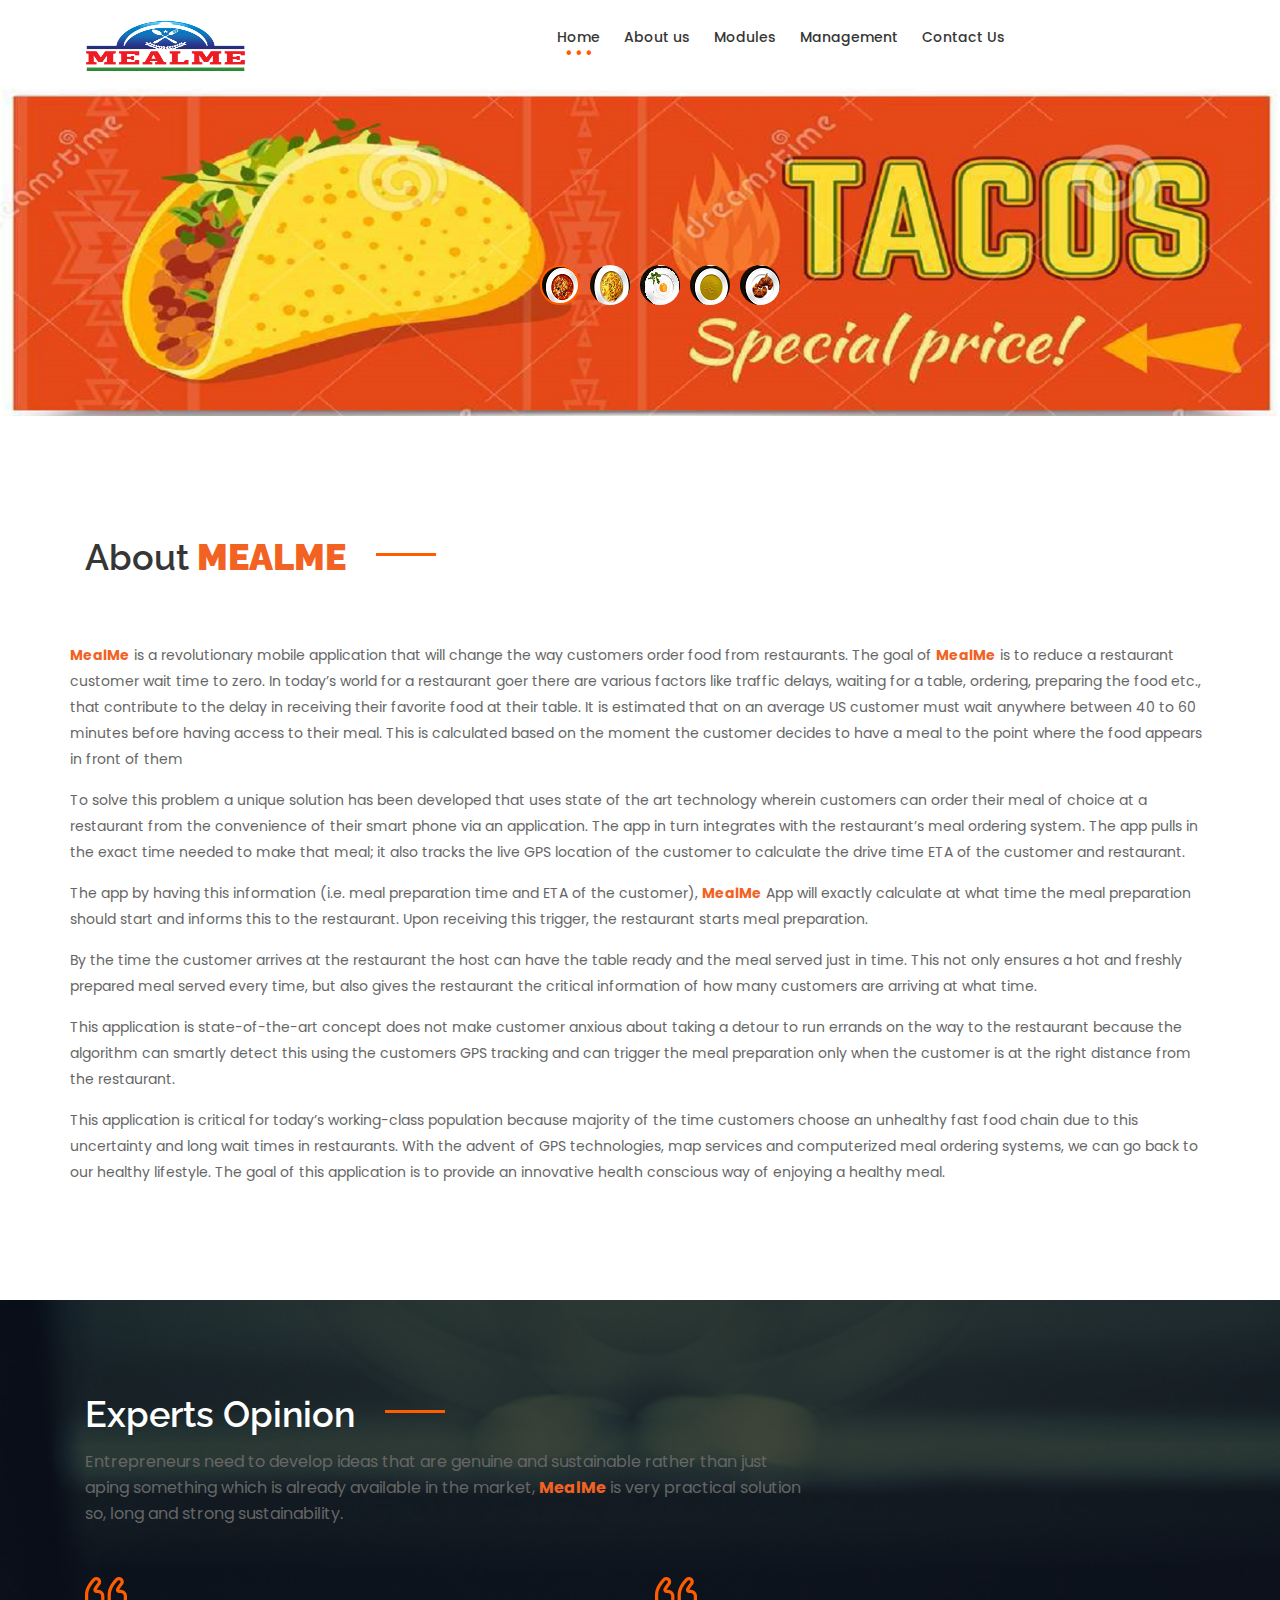
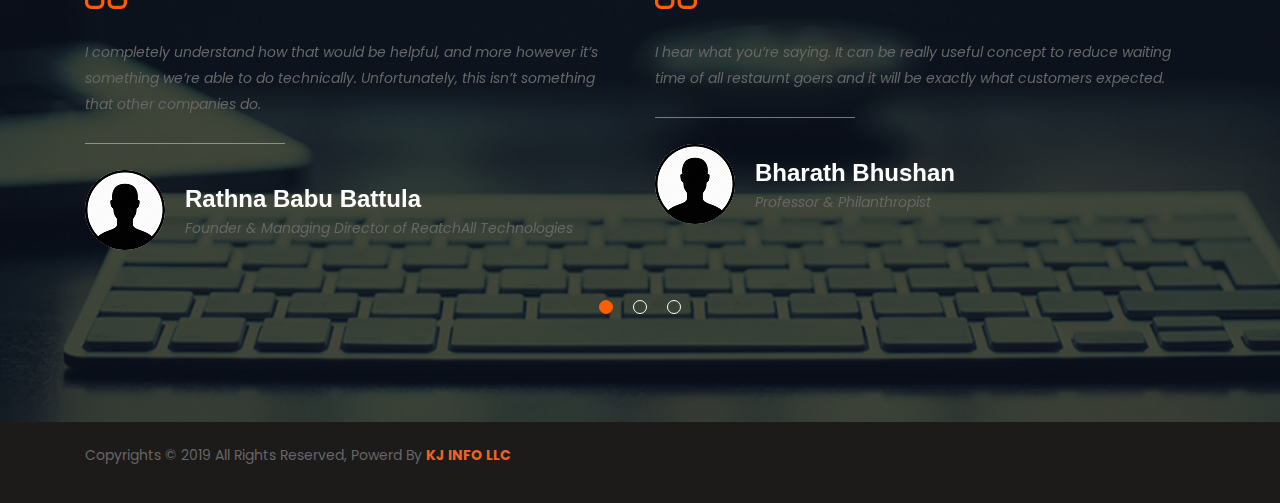
==== commit 43230d88: "changed header links" ====
--- a/index.html
+++ b/index.html
@@ -96,16 +96,10 @@
 									-->
                                 </li>
                              
-                                <li class="c-dropdowns">
-                                    <a href="#">Blog</a>
-                                    
-                                </li>
- <li class="">
-                                    <a href="recuiter.html">Recruitment</a>
-                                   
-                                </li>
+                               
+ 
 								 <li class="">
-                                    <a href="#">Management</a>
+                                    <a href="management.html">Management</a>
                                    
                                 </li>
                                 <li><a href="contact-us.html">Contact Us</a></li>
@@ -156,16 +150,9 @@
                                    
                                 </li>
                              
-                                <li class="">
-                                    <a href="#">Blog</a>
-                                    
-                                </li>
- <li class="">
-                                    <a href="recuiter.html">Recruitment</a>
-                                   
-                                </li>
+                                
 								 <li class="">
-                                    <a href="#">Management</a>
+                                    <a href="management.html">Management</a>
                                    
                                 </li>
                                 <li><a href="contact-us.html">Contact Us</a></li>
--- a/assets/css/style.css
+++ b/assets/css/style.css
@@ -1759,6 +1759,10 @@
     cursor: pointer;
 }
 
+.speaker-img {
+    border-radius: 100%;
+}
+
 /*
 ==========================================
     13. Creative Team
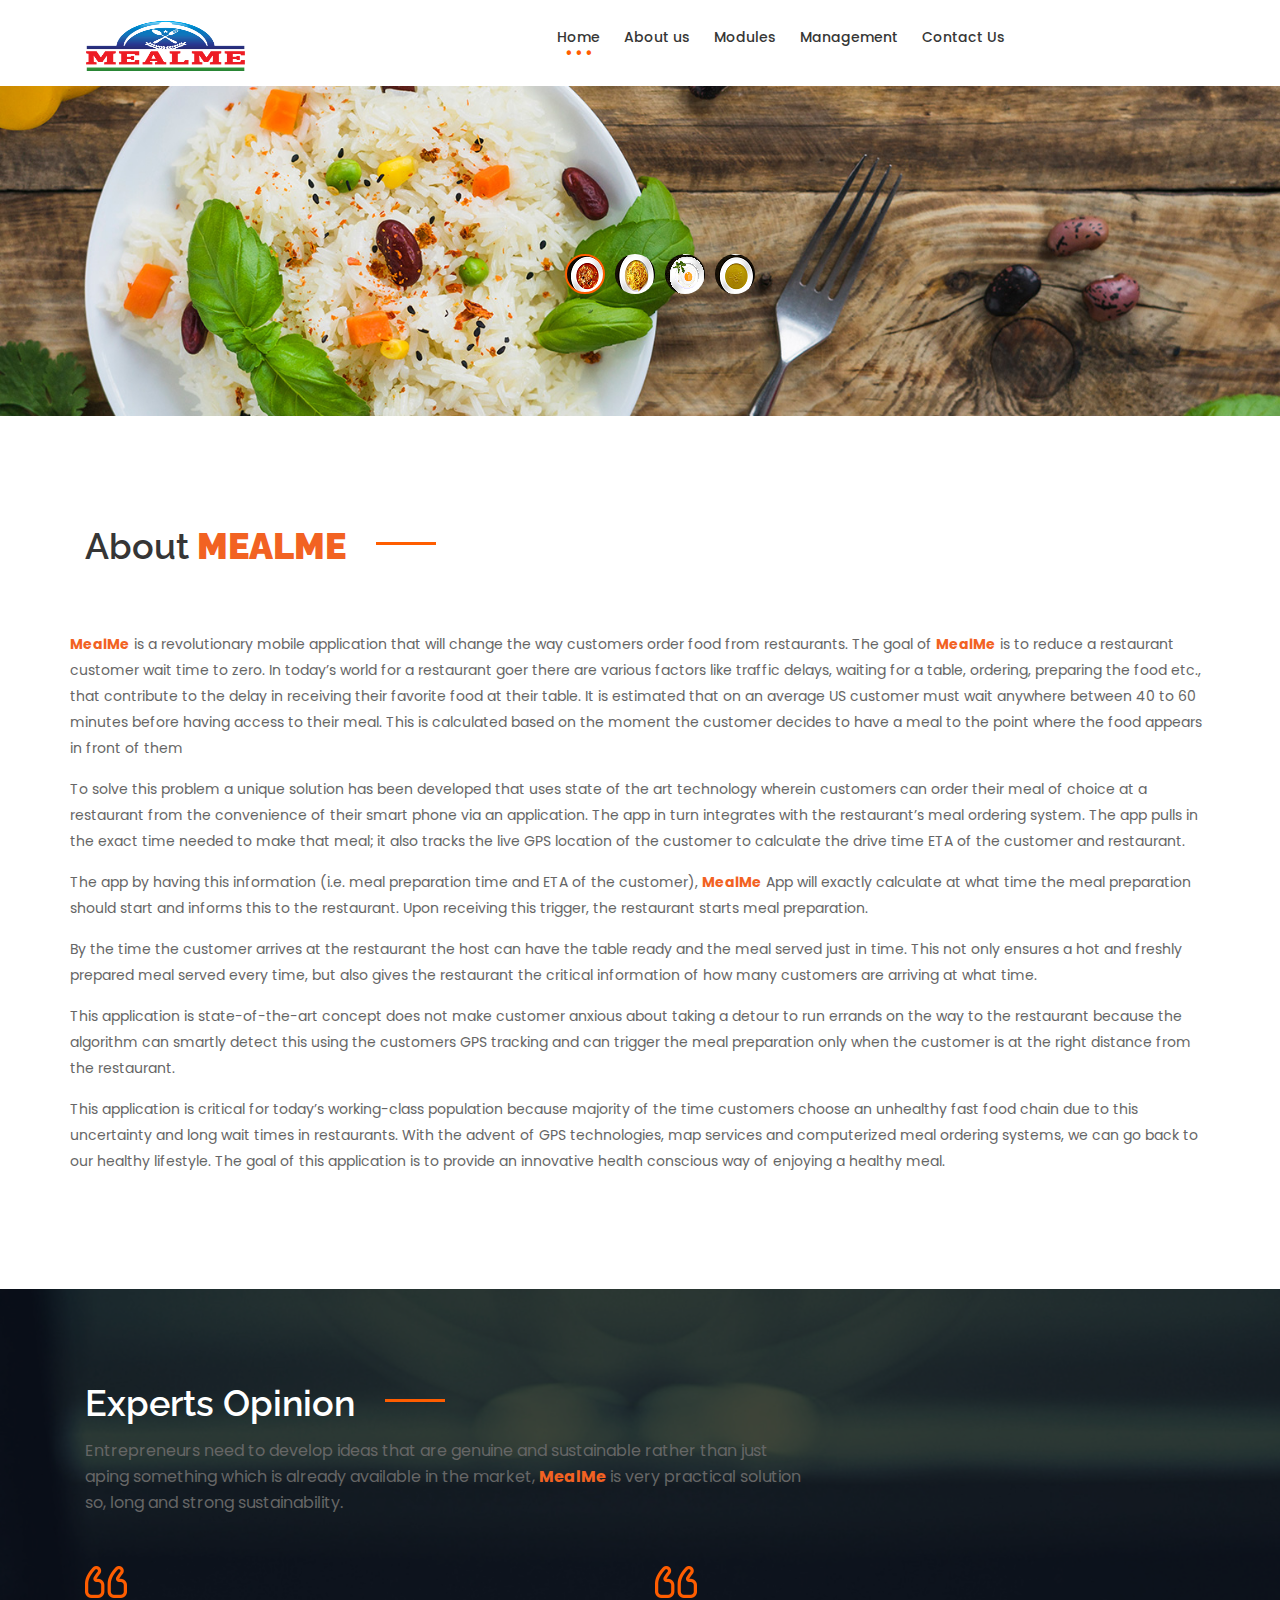
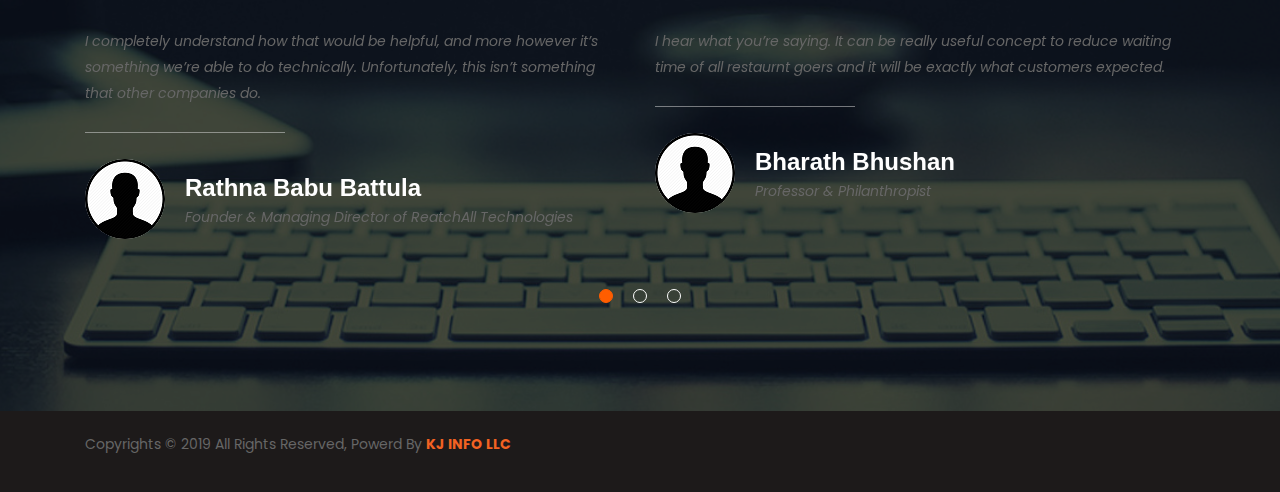
==== commit dc996bab: "banner images" ====
--- a/index.html
+++ b/index.html
@@ -173,34 +173,29 @@
                 <div class="header-slider">
                     <div class="header-single-slider">
                         <figure>
-                            <img src="assets/images/banners1.png" alt="">
+                            <img src="assets/images/mealme1.jpg" alt="">
                            
                         </figure>
                     </div>
                     <div class="header-single-slider">
                         <figure>
-                           <img src="assets/images/banners2.png" alt="">
+                           <img src="assets/images/mealme2.jpg" alt="">
                            
                         </figure>
                     </div>
                     <div class="header-single-slider">
                         <figure>
-                           <img src="assets/images/banners3.png" alt="">
+                           <img src="assets/images/mealme3.jpg" alt="">
                        
                         </figure>
                     </div>
 					   <div class="header-single-slider">
                         <figure>
-                           <img src="assets/images/banners4.png" alt="">
+                           <img src="assets/images/mealme4.jpg" alt="">
                        
                         </figure>
                     </div>
-					<div class="header-single-slider">
-                        <figure>
-                           <img src="assets/images/banners5.png" alt="">
-                       
-                        </figure>
-                    </div>
+					
                 </div>
             </div>
         </div>
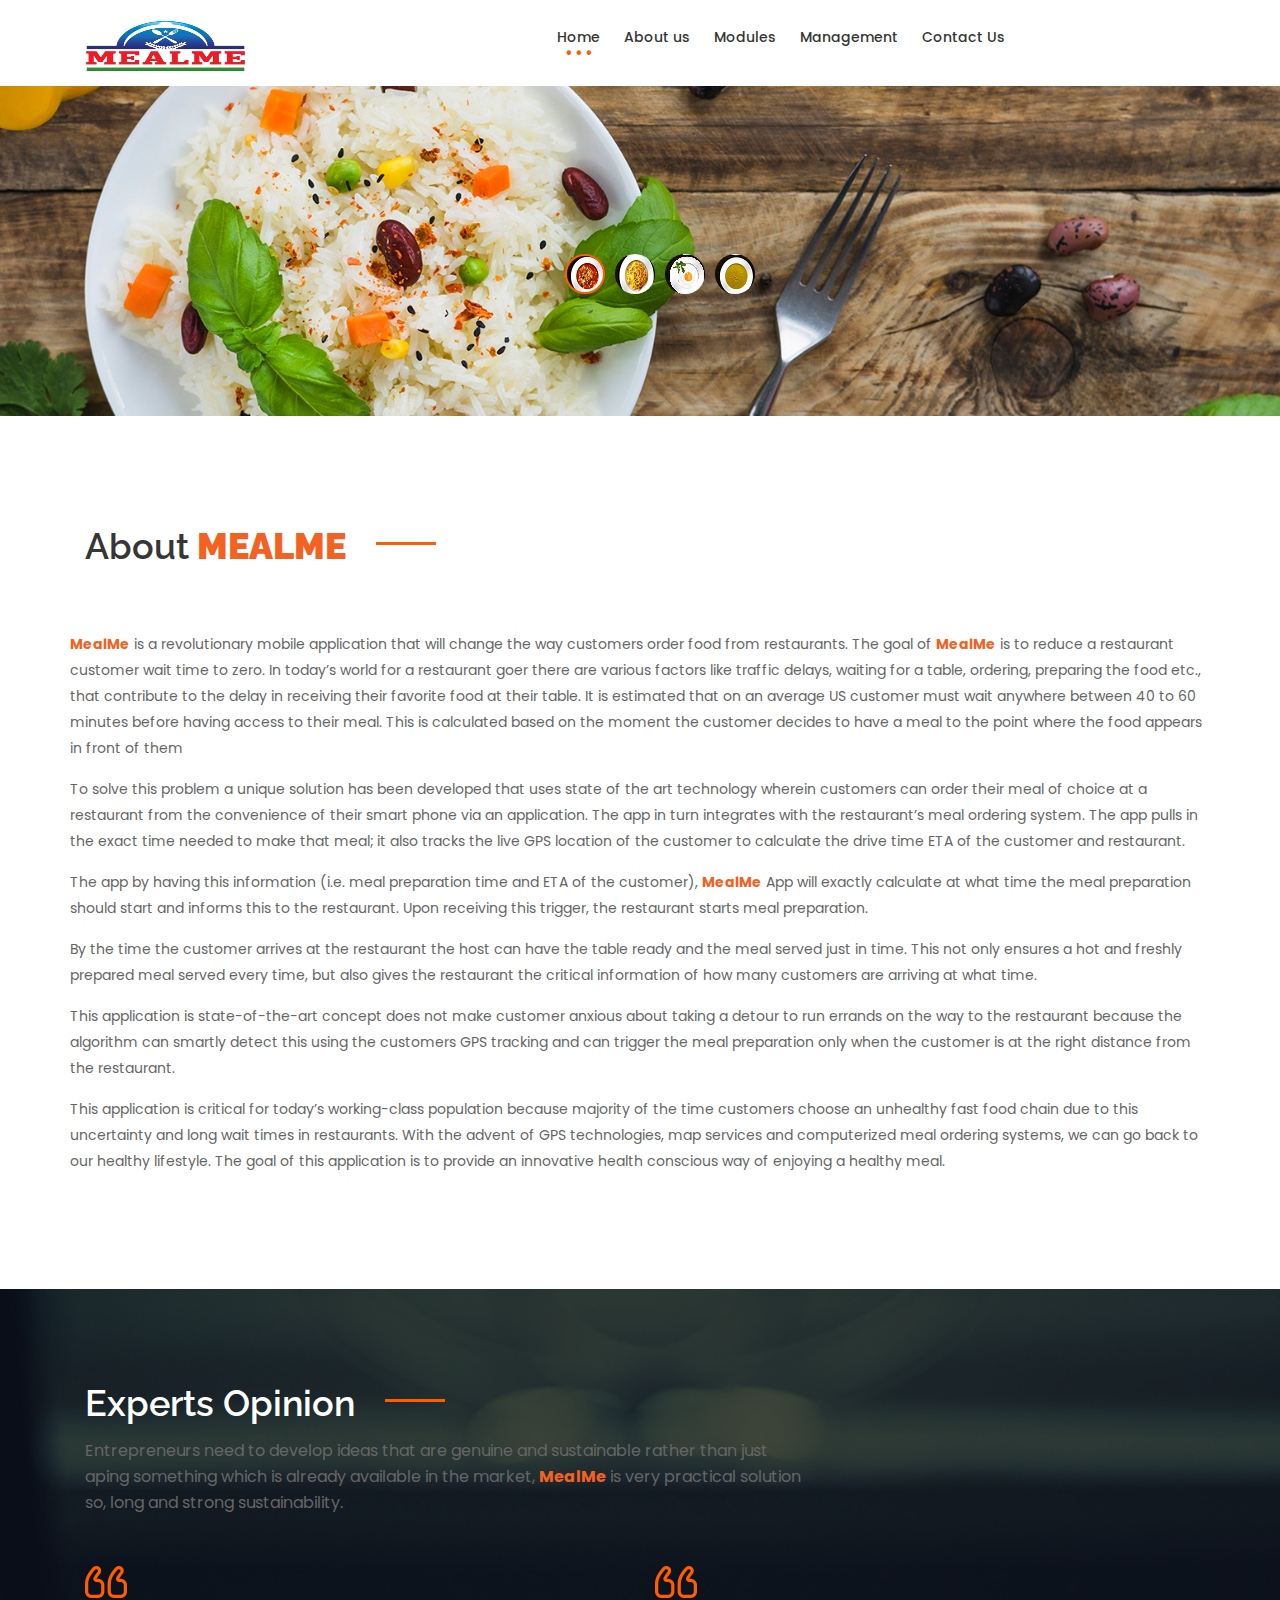
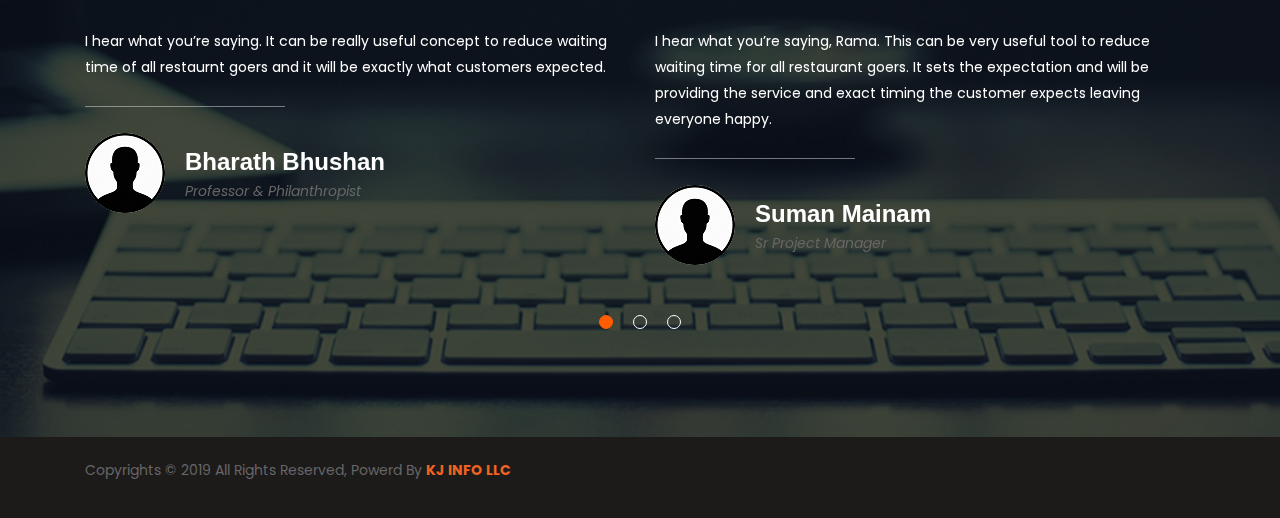
==== commit 7cbb814d: "Updated expert opinions text" ====
--- a/index.html
+++ b/index.html
@@ -1,5 +1,6 @@
 <!DOCTYPE html>
 <html lang="en">
+
 <head>
     <meta charset="UTF-8">
     <meta http-equiv="x-ua-compatible" content="ie=edge">
@@ -12,7 +13,7 @@
 </head>
 
 <body>
-   <!--<section id="header-top">
+    <!--<section id="header-top">
         <div class="container">
             
             <div class="row">
@@ -36,7 +37,8 @@
                 <div class="row">
                     <div class="col-lg-2 col-6">
                         <div class="logo main">
-                            <a href="index.html"><img src="assets/images/mealme.png" style="width:250px;height:50px;"></a>
+                            <a href="index.html"><img src="assets/images/mealme.png"
+                                    style="width:250px;height:50px;"></a>
                         </div>
                     </div>
                     <div class="col-lg-8 col-md-10 d-none d-lg-block text-right">
@@ -45,10 +47,10 @@
                                 <li class="active">
                                     <a href="index.html">Home</a>
                                 </li>
-                                 <li class="">
+                                <li class="">
                                     <a href="about-us.html">About us</a>
-									</li>
-                                    <!--<ul class="cr-dropdown-menu">
+                                </li>
+                                <!--<ul class="cr-dropdown-menu">
                                         <li>
                                             <a href="about-us.html">About</a>
                                         </li>
@@ -69,10 +71,10 @@
                                         </li>
                                     
                                     </ul> -->
-                               
+
                                 <li class="">
                                     <a href="module.html">Modules</a>
-                                   <!-- <ul class="cr-dropdown-menu">
+                                    <!-- <ul class="cr-dropdown-menu">
                                         <li>
                                             <a href="webdevelopment.html">Web Development</a>
                                         </li>
@@ -95,22 +97,22 @@
                                     </ul>
 									-->
                                 </li>
-                             
-                               
- 
-								 <li class="">
+
+
+
+                                <li class="">
                                     <a href="management.html">Management</a>
-                                   
+
                                 </li>
                                 <li><a href="contact-us.html">Contact Us</a></li>
                             </ul>
                         </nav>
-                      
-                    </div>
-                    
-                </div>
-            </div>
-         
+
+                    </div>
+
+                </div>
+            </div>
+
             <div class="mobile-menu-area d-lg-none">
                 <div class="container">
                     <div class="row">
@@ -121,9 +123,9 @@
                                         <li class="active">
                                             <a href="index.html">Home</a>
                                         </li>
-                                       <li class="">
-                                    <a href="about-us.html">About us</a>
-                                   <!-- <ul class="cr-dropdown-menu">
+                                        <li class="">
+                                            <a href="about-us.html">About us</a>
+                                            <!-- <ul class="cr-dropdown-menu">
                                         <li>
                                             <a href="about-us.html">About</a>
                                         </li>
@@ -144,28 +146,28 @@
                                         </li>
                                     
                                     </ul>-->
-                                </li>
-                                <li class="c">
-                                    <a href="module">Modules</a>
-                                   
-                                </li>
-                             
-                                
-								 <li class="">
-                                    <a href="management.html">Management</a>
-                                   
-                                </li>
-                                <li><a href="contact-us.html">Contact Us</a></li>
-                                   
+                                        </li>
+                                        <li class="c">
+                                            <a href="module">Modules</a>
+
+                                        </li>
+
+
+                                        <li class="">
+                                            <a href="management.html">Management</a>
+
+                                        </li>
+                                        <li><a href="contact-us.html">Contact Us</a></li>
+
                                 </nav>
-                                
-                            </div>
-                        </div>
-                    </div>
-                </div>
-            </div>
-           
-        </div>        
+
+                            </div>
+                        </div>
+                    </div>
+                </div>
+            </div>
+
+        </div>
     </section>
     <header>
         <div class="row">
@@ -174,28 +176,28 @@
                     <div class="header-single-slider">
                         <figure>
                             <img src="assets/images/mealme1.jpg" alt="">
-                           
+
                         </figure>
                     </div>
                     <div class="header-single-slider">
                         <figure>
-                           <img src="assets/images/mealme2.jpg" alt="">
-                           
+                            <img src="assets/images/mealme2.jpg" alt="">
+
                         </figure>
                     </div>
                     <div class="header-single-slider">
                         <figure>
-                           <img src="assets/images/mealme3.jpg" alt="">
-                       
+                            <img src="assets/images/mealme3.jpg" alt="">
+
                         </figure>
                     </div>
-					   <div class="header-single-slider">
+                    <div class="header-single-slider">
                         <figure>
-                           <img src="assets/images/mealme4.jpg" alt="">
-                       
+                            <img src="assets/images/mealme4.jpg" alt="">
+
                         </figure>
                     </div>
-					
+
                 </div>
             </div>
         </div>
@@ -204,29 +206,53 @@
     <section id="our-service" class="section-padding">
         <div class="container">
             <div class="row">
-                <div class="col-lg-8 col-md-10 col-12">                    
+                <div class="col-lg-8 col-md-10 col-12">
                     <div class="section-title">
                         <h2>About<strong style="color:#F26222;"> MEALME</strong><span></span></h2>
-                         </div>
-                </div>
-            </div>
-
-            <div class="row">
-		<p> <strong style="color:#F26222;">MealMe</strong> is a revolutionary mobile application that will change the way customers order food from restaurants. The goal of <strong style="color:#F26222;">MealMe</strong> is to reduce a restaurant customer wait time to zero. In today’s world for a restaurant goer there are various factors like traffic delays, waiting for a table, ordering, preparing the food etc., that contribute to the delay in receiving their favorite food at their table. It is estimated that on an average US customer must wait anywhere between 40 to 60 minutes before having access to their meal. This is calculated based on the moment the customer decides to have a meal to the point where the food appears in front of them</p>
-
-<p>To solve this problem a unique solution has been developed that uses state of the art technology wherein customers can order their meal of choice at a restaurant from the convenience of their smart phone via an application. The app in turn integrates with the restaurant’s meal ordering system. The app pulls in the exact time needed to make that meal; it also tracks the live GPS location of the customer to calculate the drive time ETA of the customer and restaurant. </p>
-
-<p>The app by having this information (i.e. meal preparation time and ETA of the customer), <strong style="color:#F26222;">MealMe</strong> App will exactly calculate at what time the meal preparation should start and informs this to the restaurant. Upon receiving this trigger, the restaurant starts meal preparation. </p>
-
-<p>By the time the customer arrives at the restaurant the host can have the table ready and the meal served just in time. This not only ensures a hot and freshly prepared meal served every time, but also gives the restaurant the critical information of how many customers are arriving at what time. </p>
-
-<p>This application is state-of-the-art concept does not make customer anxious about taking a detour to run errands on the way to the restaurant because the algorithm can smartly detect this using the customers GPS tracking and can trigger the meal preparation only when the customer is at the right distance from the restaurant.</p>
-
-<p>This application is critical for today’s working-class population because majority of the time customers choose an unhealthy fast food chain due to this uncertainty and long wait times in restaurants. With the advent of GPS technologies, map services and computerized meal ordering systems, we can go back to our healthy lifestyle. The goal of this application is to provide an innovative health conscious way of enjoying a healthy meal. </p>
-	</div>
+                    </div>
+                </div>
+            </div>
+
+            <div class="row">
+                <p> <strong style="color:#F26222;">MealMe</strong> is a revolutionary mobile application that will
+                    change the way customers order food from restaurants. The goal of <strong
+                        style="color:#F26222;">MealMe</strong> is to reduce a restaurant customer wait time to zero. In
+                    today’s world for a restaurant goer there are various factors like traffic delays, waiting for a
+                    table, ordering, preparing the food etc., that contribute to the delay in receiving their favorite
+                    food at their table. It is estimated that on an average US customer must wait anywhere between 40 to
+                    60 minutes before having access to their meal. This is calculated based on the moment the customer
+                    decides to have a meal to the point where the food appears in front of them</p>
+
+                <p>To solve this problem a unique solution has been developed that uses state of the art technology
+                    wherein customers can order their meal of choice at a restaurant from the convenience of their smart
+                    phone via an application. The app in turn integrates with the restaurant’s meal ordering system. The
+                    app pulls in the exact time needed to make that meal; it also tracks the live GPS location of the
+                    customer to calculate the drive time ETA of the customer and restaurant. </p>
+
+                <p>The app by having this information (i.e. meal preparation time and ETA of the customer), <strong
+                        style="color:#F26222;">MealMe</strong> App will exactly calculate at what time the meal
+                    preparation should start and informs this to the restaurant. Upon receiving this trigger, the
+                    restaurant starts meal preparation. </p>
+
+                <p>By the time the customer arrives at the restaurant the host can have the table ready and the meal
+                    served just in time. This not only ensures a hot and freshly prepared meal served every time, but
+                    also gives the restaurant the critical information of how many customers are arriving at what time.
+                </p>
+
+                <p>This application is state-of-the-art concept does not make customer anxious about taking a detour to
+                    run errands on the way to the restaurant because the algorithm can smartly detect this using the
+                    customers GPS tracking and can trigger the meal preparation only when the customer is at the right
+                    distance from the restaurant.</p>
+
+                <p>This application is critical for today’s working-class population because majority of the time
+                    customers choose an unhealthy fast food chain due to this uncertainty and long wait times in
+                    restaurants. With the advent of GPS technologies, map services and computerized meal ordering
+                    systems, we can go back to our healthy lifestyle. The goal of this application is to provide an
+                    innovative health conscious way of enjoying a healthy meal. </p>
+            </div>
         </div>
     </section>
-	<!--
+    <!--
     <section id="ourfeatures" class="section-padding">
         <div class="container">            
             <div class="row">
@@ -461,8 +487,6 @@
         </div>
     </section>-->
 
- 
-
     <!--<section id="cta">
         <div class="container">
             <div class="row cta">
@@ -473,8 +497,8 @@
               
             </div>
         </div>
-    </section> --> 
-	<!--
+    </section> -->
+    <!--
     <section id="our-partners">
         <div class="container">
             <div class="row">
@@ -579,8 +603,11 @@
                 <div class="col-lg-8 col-md-10 col-12">
                     <div class="section-title">
                         <h2>Experts Opinion<span></span></h2>
-                        <p>Entrepreneurs need to develop ideas that are genuine and sustainable rather than just aping something which is already available in the market, <strong style="color:#F26222;">MealMe</strong> is very practical solution so, long  and  strong sustainability.</p>
-                    </div>                    
+                        <p>Entrepreneurs need to develop ideas that are genuine and sustainable rather than just aping
+                            something which is already available in the market, <strong
+                                style="color:#F26222;">MealMe</strong> is very practical solution so, long and strong
+                            sustainability.</p>
+                    </div>
                 </div>
             </div>
 
@@ -591,73 +618,88 @@
                             <div class="icon">
                                 <img src="assets/img/quote.png" alt="">
                             </div>
-                            <p>I completely understand how that would be helpful, and more however it’s something we’re able to do technically.  Unfortunately, this isn’t something that other companies do.</p>
+                            I hear what you’re saying.
+                            It can be really useful concept to reduce waiting time of all restaurnt goers and it will be
+                            exactly what customers expected.
                             <hr>
                             <div class="info">
-                                <img class = "speaker-img" src="assets/img/tesimonial/speaker1.png" alt="">
-                                <h3>Rathna Babu Battula</h3>
-                                <p>Founder & Managing Director of ReatchAll Technologies</p>
+                                <img class="speaker-img" src="assets/img/tesimonial/speaker1.png" alt="">
+                                <h3>Bharath Bhushan</h3>
+                                <p>Professor & Philanthropist</p>
+
+
                             </div>
                         </div>
                         <div class="single-testimonial">
                             <div class="icon">
                                 <img src="assets/img/quote.png" alt="">
                             </div>
-                            <p>I hear what you’re saying. It can be really useful concept to reduce waiting time of all restaurnt goers and it will be exactly what customers expected.</p>
+                            I hear what you’re saying, Rama. This can be very useful tool to
+                            reduce waiting time for all restaurant goers. It sets the expectation and will be providing
+                            the service and exact timing the customer expects leaving everyone happy.
                             <hr>
                             <div class="info">
-                                <img class = "speaker-img"src="assets/img/tesimonial/speaker1.png" alt="">
-                                <h3>Bharath Bhushan</h3>
-                                <p>Professor & Philanthropist</p>
-								
-								
+                                <img class="speaker-img" src="assets/img/tesimonial/speaker1.png" alt="">
+                                <h3>Suman Mainam</h3>
+                                <p>Sr Project Manager</p>
                             </div>
                         </div>
                         <div class="single-testimonial">
                             <div class="icon">
                                 <img src="assets/img/quote.png" alt="">
                             </div>
-                            <p>That’s a great idea, Ram! I really like your concept and how this particular feature would come in useful to customers. And we expect to roll it out in the near future.</p>
+                            First of all, I want to congratulate for the concept you’ve been doing research on
+                                customers' problems and setting up. It’s very important in US market and I hope it will
+                                be on top.
                             <hr>
                             <div class="info">
-                                <img class = "speaker-img" src="assets/img/tesimonial/speaker1.png" alt="">
-                                <h3>Rama Krishna</h3>
-                                <p>Co-Founder & CEO of Business</p>
+                                <img class="speaker-img" src="assets/img/tesimonial/speaker1.png" alt="">
+                                <h3>Allman</h3>
+                                <p>CEO of Tech 10 Networks</p>
                             </div>
                         </div>
                         <div class="single-testimonial">
                             <div class="icon">
-                                <img  src="assets/img/quote.png" alt="">
-                            </div>
-                            <p>First of all, I want to congratulate for the concept you’ve been doing research on customers' problems and setting up. It’s very important in US market and I hope it will be on top.</p>
+                                <img src="assets/img/quote.png" alt="">
+                            </div>
+                            Your idea is exceptional! This is useful for all restaurant goers and owners.
+                             It definitely will bridge the gap bringing both parties happy and is something I’ve heard of before!
+
                             <hr>
                             <div class="info">
-                                <img class = "speaker-img" src="assets/img/tesimonial/speaker1.png" alt="">
-                                <h3>Benjamin Graham</h3>
-                                <p>Co-Founder & CEO of Business</p>
-                            </div>
-                        </div>
-                        <div class="single-testimonial">
-                            <i class="fas fa-quote-left"></i>
-                            <p>your idea is very good and useful for all restaurant goers, it’s definitely makes customer happy, and it isn’t something I’ve heard of before!</p>
-                            <hr>
-                            <div class="info">
-                                <img class = "speaker-img" src="assets/img/tesimonial/speaker1.png" alt="">
+                                <img class="speaker-img" src="assets/img/tesimonial/speaker1.png" alt="">
                                 <h3>Vijaya Bhaskar Battula</h3>
                                 <p>IITM Alumni & Google Search Algorithm Designer</p>
                             </div>
                         </div>
+                        <div class="single-testimonial">
+                                <div class="icon">
+                                    <img src="assets/img/quote.png" alt="">
+                                </div>
+                                I completely understand how this would be helpful! More importantly, this problem isn’t
+                                being leveraged in the restaurant market. This isn’t something that other companies do but
+                                this leaves your company with a large opportunity for success. Keep me updated!
+                                <hr>
+                                <div class="info">
+                                    <img class="speaker-img" src="assets/img/tesimonial/speaker1.png" alt="">
+                                    <h3>Rathna Babu Battula</h3>
+                                    <p>Founder & Managing Director of ReatchAll Technologies</p>
+                                </div>
+                         </div>
                     </div>
                 </div>
             </div>
         </div>
     </section>
-    
+
     <section id="footer-copyright">
         <div class="container">
             <div class="row">
-                <div class="col-lg-6 col-12 text-lg-left text-center mb-lg-0 mb-3 copyright-text"><p>Copyrights © 2019 All Rights Reserved, Powerd By <strong style="color:#F26222;">KJ INFO  LLC </strong></p></div>
-        </div>
+                <div class="col-lg-6 col-12 text-lg-left text-center mb-lg-0 mb-3 copyright-text">
+                    <p>Copyrights © 2019 All Rights Reserved, Powerd By <strong style="color:#F26222;">KJ INFO LLC
+                        </strong></p>
+                </div>
+            </div>
     </section>
     <script src="assets/js/jquery-3.2.1.min.js"></script>
     <script src="assets/js/popper.min.js"></script>
@@ -673,6 +715,7 @@
     <script src="../../../../cdnjs.cloudflare.com/ajax/libs/gsap/latest/TweenMax.min.js"></script>
     <script src="../../../../cdnjs.cloudflare.com/ajax/libs/gsap/latest/plugins/ScrollToPlugin.min.js"></script>
     <script src="assets/js/custom.js"></script>
-    
+
 </body>
+
 </html>